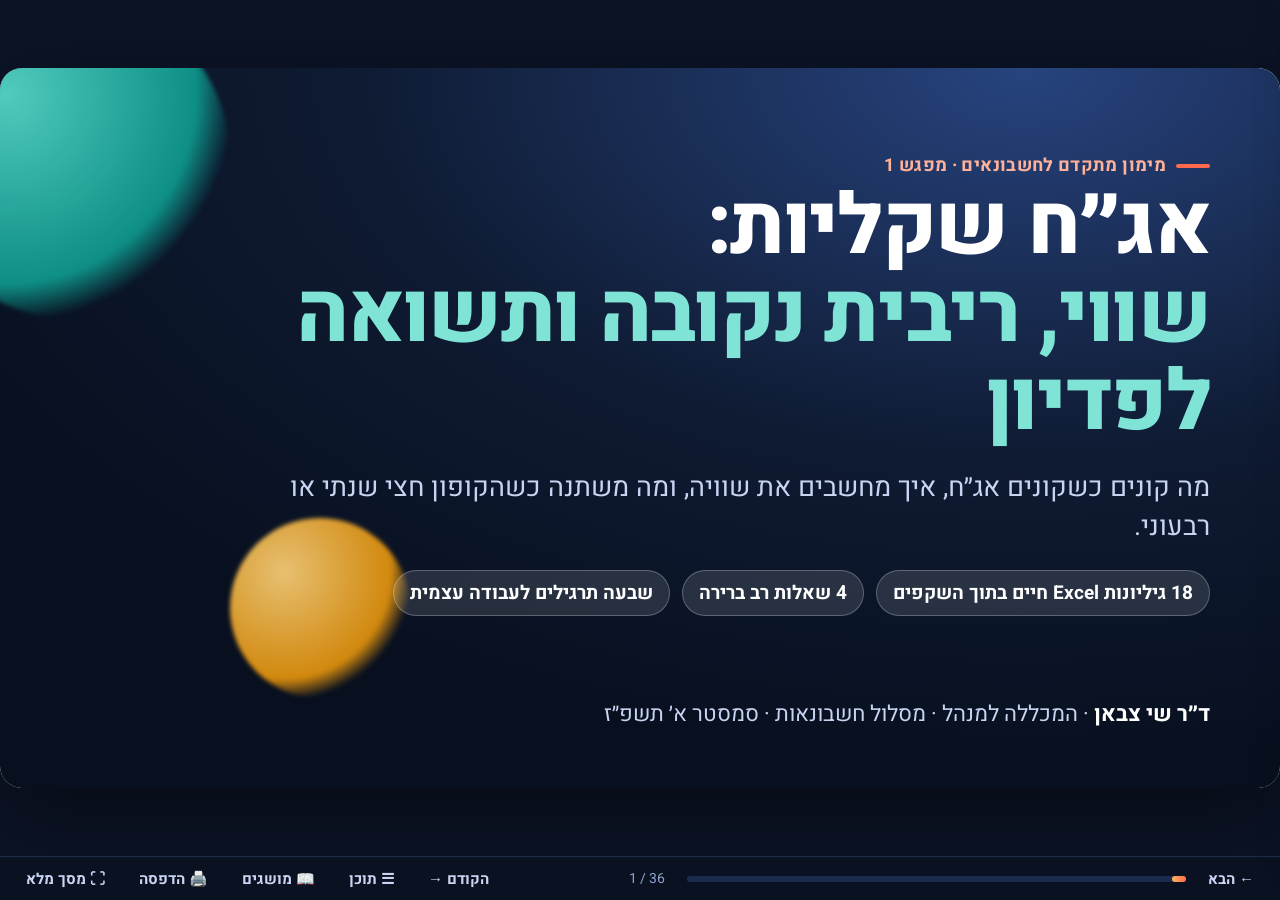
==== lectures/lecture-1/presentation.html @ 1c8d3ea3 "Split lessons where lesson 1 actually stopped: amortizing bonds open lesson 2 Lesson 1 ends with a n" ====
<!doctype html>
<html lang="he" dir="rtl">
<head>
<meta charset="utf-8">
<meta name="viewport" content="width=device-width,initial-scale=1">
<title>מימון מתקדם לחשבונאים | שיעור 1 | אג״ח שקליות</title>
<style>
@font-face{font-family:'Heebo';font-weight:400;font-style:normal;src:url([data-uri]) format('woff2');unicode-range:U+0590-05FF,U+200C-2010,U+20AA,U+25CC,U+FB1D-FB4F}
@font-face{font-family:'Heebo';font-weight:700;font-style:normal;src:url([data-uri]) format('woff2');unicode-range:U+0590-05FF,U+200C-2010,U+20AA,U+25CC,U+FB1D-FB4F}
@font-face{font-family:'Heebo';font-weight:800;font-style:normal;src:url([data-uri]) format('woff2');unicode-range:U+0590-05FF,U+200C-2010,U+20AA,U+25CC,U+FB1D-FB4F}
@font-face{font-family:'Heebo';font-weight:400;font-style:normal;src:url([data-uri]) format('woff2');unicode-range:U+0000-00FF,U+0131,U+0152-0153,U+02BB-02BC,U+02C6,U+02DA,U+02DC,U+2000-206F,U+2074,U+20AC,U+2122,U+2191,U+2193,U+2212,U+2215,U+FEFF,U+FFFD}
@font-face{font-family:'Heebo';font-weight:700;font-style:normal;src:url([data-uri]) format('woff2');unicode-range:U+0000-00FF,U+0131,U+0152-0153,U+02BB-02BC,U+02C6,U+02DA,U+02DC,U+2000-206F,U+2074,U+20AC,U+2122,U+2191,U+2193,U+2212,U+2215,U+FEFF,U+FFFD}
@font-face{font-family:'Heebo';font-weight:800;font-style:normal;src:url([data-uri]) format('woff2');unicode-range:U+0000-00FF,U+0131,U+0152-0153,U+02BB-02BC,U+02C6,U+02DA,U+02DC,U+2000-206F,U+2074,U+20AC,U+2122,U+2191,U+2193,U+2212,U+2215,U+FEFF,U+FFFD}
:root{
  --ink:#16213a; --ink2:#2a3858; --mut:#5d6a86; --paper:#f6f2ea; --card:#ffffff; --line:#e4dccd;
  --coral:#ff6a4d; --coral2:#ff8f5a; --navy:#0f1b33; --navy2:#1b2d55;
  --asset:#0f9d90; --assetbg:#dff5f2; --liab:#6d4df2; --liabbg:#ece8ff; --eq:#e8960c; --eqbg:#fff0d2;
  --inc:#25a65f; --incbg:#dcf5e6; --exp:#e0454f; --expbg:#fde3e5;
  --r:18px;
}
*{box-sizing:border-box;margin:0;padding:0}
html,body{height:100%;overflow:hidden;background:#0c1426;font-family:'Heebo','Segoe UI','Arial Hebrew',Arial,sans-serif;color:var(--ink);-webkit-font-smoothing:antialiased}
button{font-family:inherit;cursor:pointer;border:0;background:none;color:inherit}
.stage{position:absolute;left:50%;top:calc(50% - 22px);width:1280px;height:720px;transform:translate(-50%,-50%) scale(var(--sc,1));transform-origin:center;background:var(--paper);border-radius:22px;overflow:hidden;box-shadow:0 30px 90px rgba(0,0,0,.45)}
.slide{position:absolute;inset:0;padding:46px 64px 58px;visibility:hidden;opacity:0;transform:translateX(-30px);transition:opacity .45s ease,transform .45s ease,visibility 0s .45s}
.slide.on{visibility:visible;opacity:1;transform:none;transition:opacity .45s ease,transform .45s ease}
.slide.dark{background:radial-gradient(1200px 700px at 80% 0%,#27447f 0%,var(--navy) 55%,#08101f 100%);color:#fff}
.kick{font-size:17px;font-weight:700;color:var(--coral);letter-spacing:.02em;margin-bottom:6px;display:flex;gap:10px;align-items:center}
.kick:before{content:"";width:34px;height:4px;border-radius:4px;background:var(--coral)}
h2{font-size:42px;font-weight:800;line-height:1.15;letter-spacing:-.01em}
.sub{font-size:21px;color:var(--mut);margin-top:8px;line-height:1.45;max-width:980px}
.dark .sub{color:#b8c6e8}
.ft{position:absolute;left:0;right:0;bottom:0;height:40px;padding:0 64px;display:flex;justify-content:space-between;align-items:center;font-size:13px;color:#8a93aa;border-top:1px solid var(--line)}
.dark .ft{border-color:#27395f;color:#7f90b8}
.ft b{color:var(--coral)}
.term{border-bottom:2px dotted var(--coral);cursor:help;font-weight:600;color:inherit;transition:background .2s}
.term:hover{background:rgba(255,106,77,.14)}
.dark .term{border-color:#ffb199}
.st{opacity:0;transform:translateY(14px);transition:opacity .5s ease,transform .5s ease;pointer-events:none}
.st.show{opacity:1;transform:none;pointer-events:auto}
.card{background:var(--card);border-radius:var(--r);box-shadow:0 2px 0 var(--line),0 12px 30px rgba(22,33,58,.07);padding:20px 24px}
.pill{display:inline-flex;align-items:center;gap:6px;padding:4px 12px;border-radius:999px;font-size:15px;font-weight:700}
.c-asset{background:var(--assetbg);color:#087469}.c-liab{background:var(--liabbg);color:#4f33c9}.c-eq{background:var(--eqbg);color:#a86703}.c-inc{background:var(--incbg);color:#167a43}.c-exp{background:var(--expbg);color:#b3262f}
.hw{position:absolute;bottom:52px;left:64px;display:flex;gap:8px;align-items:center;background:#fff;border:2px dashed var(--coral);color:#b8391f;border-radius:14px;padding:7px 14px;font-size:15px;font-weight:700;cursor:pointer;z-index:4}
.hw:hover{background:#fff4ef}
.btn{background:var(--ink);color:#fff;border-radius:12px;padding:10px 18px;font-size:17px;font-weight:700;transition:transform .15s,background .2s}
.btn:hover{transform:translateY(-2px);background:var(--ink2)}
.btn.ghost{background:#fff;color:var(--ink);box-shadow:inset 0 0 0 2px var(--line)}
.btn.coral{background:var(--coral)}
.ltr{direction:ltr;unicode-bidi:isolate;display:inline-block}
.num{font-variant-numeric:tabular-nums;direction:ltr;unicode-bidi:isolate;display:inline-block}
.hint{font-size:15px;color:var(--mut)}

/* controls */
#bar{position:fixed;left:0;right:0;bottom:0;height:44px;display:flex;align-items:center;justify-content:center;gap:10px;padding:0 14px;background:#0a1222;border-top:1px solid #1d2c4d;z-index:50}
#bar button{color:#c9d5f2;font-size:15px;padding:6px 12px;border-radius:9px;font-weight:600}
#bar button:hover{background:#18284a;color:#fff}
#prog{flex:1;max-width:520px;height:6px;border-radius:6px;background:#1b2b4d;position:relative;cursor:pointer;direction:rtl}
#prog i{position:absolute;right:0;top:0;bottom:0;border-radius:6px;background:linear-gradient(270deg,var(--coral),#ffb35c);transition:width .4s}
#cnt{color:#8ea0cc;font-size:14px;min-width:60px;text-align:center;direction:ltr}
#menu,#gloss{position:fixed;inset:0;background:rgba(8,14,28,.88);z-index:80;display:none;padding:34px 48px;overflow:auto}
#menu.open,#gloss.open{display:block}
#menu h3,#gloss h3{color:#fff;font-size:28px;margin-bottom:18px}
.mgrid{display:grid;grid-template-columns:repeat(5,1fr);gap:14px}
.mcell{background:#fff;border-radius:14px;padding:12px 14px;text-align:right;font-weight:700;font-size:16px;line-height:1.3;min-height:74px;border:3px solid transparent}
.mcell small{display:block;color:var(--coral);font-size:13px;margin-bottom:3px}
.mcell.cur{border-color:var(--coral)}
.mcell:hover{transform:translateY(-3px)}
.gwrap{display:grid;grid-template-columns:repeat(3,1fr);gap:12px}
.gitem{background:#fff;border-radius:14px;padding:12px 14px;text-align:right;font-weight:700;font-size:17px}
.gitem:hover{background:#fff4ef}
.closex{position:fixed;top:14px;left:20px;color:#fff;font-size:30px;z-index:90;display:none}
#menu.open~.closex,#gloss.open~.closex{display:block}
#drawer{position:fixed;top:0;bottom:44px;right:0;width:min(440px,92vw);background:#fff;z-index:70;box-shadow:-16px 0 50px rgba(0,0,0,.35);transform:translateX(110%);transition:transform .35s cubic-bezier(.2,.8,.2,1);padding:26px 28px;overflow:auto;border-radius:22px 0 0 22px;direction:rtl}
#drawer.open{transform:none}
#drawer h4{font-size:30px;font-weight:800;margin-bottom:4px}
#drawer .tag{font-size:14px;font-weight:700;color:var(--coral);margin-bottom:12px}
#drawer .tabs{display:flex;gap:6px;margin:10px 0 12px}
#drawer .tabs button{padding:6px 14px;border-radius:999px;background:#f0ebe0;font-weight:700;font-size:15px}
#drawer .tabs button.on{background:var(--ink);color:#fff}
#drawer p{font-size:19px;line-height:1.6;margin-bottom:10px}
#drawer .box{border-radius:14px;padding:12px 14px;margin-top:10px;font-size:17px;line-height:1.5}
#drawer .ex{background:#eef7f6}
#drawer .trap{background:#fff1ec}
#drawer .x{position:absolute;top:14px;left:18px;font-size:28px;color:var(--mut)}
#drawer .rel{margin-top:14px;display:flex;flex-wrap:wrap;gap:6px}
#drawer .rel button{background:#f4efe4;border-radius:999px;padding:4px 12px;font-weight:600;font-size:15px}
#toast{position:fixed;bottom:56px;left:50%;transform:translateX(-50%);background:#fff;color:var(--ink);border-radius:12px;padding:8px 16px;font-weight:700;z-index:60;opacity:0;transition:opacity .3s;pointer-events:none}
#toast.show{opacity:1}
#glossprint{display:none}

@media print{
  html,body{overflow:visible;height:auto;background:#fff}
  #bar,#menu,#gloss,.closex,#drawer,#toast,.hw,.btn.noprint,.noprint{display:none!important}
  .stage{position:static;transform:none;zoom:.84;width:1280px;height:720px;box-shadow:none;border-radius:0;margin:0 auto;overflow:hidden;page-break-after:always;break-after:page;background:var(--paper);display:block}
  .stagewrap{display:block}
  .slide{position:relative!important;inset:auto;visibility:visible!important;opacity:1!important;transform:none!important;width:1280px;height:720px;page-break-after:always;break-after:page;overflow:hidden;transition:none!important;-webkit-print-color-adjust:exact;print-color-adjust:exact}
  .stage{height:auto;page-break-after:auto;break-after:auto;zoom:.84}
  .st{opacity:1!important;transform:none!important}
  *{animation:none!important;transition:none!important}
  .slide.dark{-webkit-print-color-adjust:exact;print-color-adjust:exact}
  *{-webkit-print-color-adjust:exact;print-color-adjust:exact}
  #glossprint{display:block;zoom:.84;width:1280px;padding:40px 60px;page-break-before:always;break-before:page;background:#fff}
  #glossprint h2{margin-bottom:16px}
  #glossprint .gp{break-inside:avoid;margin-bottom:12px;padding:10px 14px;border-right:5px solid var(--coral);background:#fbf8f1;font-size:16px;line-height:1.45}
  #glossprint .gp b{font-size:19px}
  .print-only{display:block!important}
  .screen-only{display:none!important}
}
#drawer .en{direction:ltr;text-align:right;font-size:16px;color:#5d6a86;margin-bottom:6px}
.gen{direction:ltr;text-align:right;font-size:14px;color:#5d6a86;font-weight:500}
#drawer .tag,#gloss h3{}
/* ===== finance deck: lesson layouts on top of the shared shell ===== */
.slide{padding:32px 56px 50px}
.slide:not(.on){pointer-events:none}
.kick{font-size:18px;margin-bottom:4px}
h2{font-size:34px;line-height:1.18;margin-bottom:10px}
.qslide h2{font-size:30px}
.ft{font-size:14px;height:36px;padding:0 56px}
.term{font-weight:inherit}
.n{direction:ltr;unicode-bidi:isolate}
.m{direction:ltr;unicode-bidi:isolate;white-space:nowrap;font-weight:600;color:var(--navy2)}
.dark .m{color:#fff}
.mh{unicode-bidi:isolate;direction:rtl}
.m .frac,.eq .frac{vertical-align:middle}
sup,sub{font-size:.68em;line-height:0}
.lead{font-size:23px;line-height:1.45;color:var(--ink2);margin:0 0 12px}
.lg{font-size:23px;line-height:1.5}
p.lg{margin:0 0 8px}
ul.lg,ol.lg{padding-inline-start:36px}ul.lg li,ol.lg li{margin-bottom:8px}
.ct{display:block;font-size:21px;font-weight:800;color:var(--coral);margin-bottom:8px;line-height:1.3}
.row{display:flex;gap:16px}
.col{display:flex;flex-direction:column;gap:12px}
.row.eq2>*{flex:1 1 0;min-width:0}
.row.top{align-items:stretch}
.card{background:var(--card);border-radius:16px;box-shadow:0 2px 0 var(--line),0 10px 26px rgba(22,33,58,.06);padding:15px 20px}
.def p{font-size:22px;line-height:1.42;margin:4px 0 8px}
.dn{display:block;font-size:24px;font-weight:800;color:var(--navy2);line-height:1.25}
.demo{background:#eef7f6;border-radius:10px;padding:8px 12px;font-size:21px;line-height:1.6}
.demo b{color:#087469}
.band{border-radius:12px;padding:10px 16px;font-size:22px;line-height:1.45;margin-top:10px;background:#f1ece0}
.band.dg{background:#fff7e0;border-right:6px solid #f0b429}
.band.note{background:#eef2ff;border-right:6px solid var(--navy2)}
.band.trap{background:#fde8e6;border-right:6px solid #e0454f}
.band.ans{background:var(--incbg);border-right:6px solid var(--inc);font-size:21px;font-weight:700}
/* reveal: the shell's .st also has to work on svg groups */
svg .st{transition:opacity .4s ease}
svg .st:not(.show){opacity:0}
/* display equations */
.eq{display:block;direction:ltr;text-align:right;font-size:24px;line-height:1.5;margin:5px 0;font-weight:500;color:var(--ink);white-space:nowrap}
.eq.big{font-size:30px}
.eq.c{text-align:center;margin-top:14px}
.frac{display:inline-flex;flex-direction:column;align-items:center;line-height:1.2;margin:0 3px;font-size:.92em}
.frac>span{padding:1px 7px;white-space:nowrap}
.frac>span:first-child{border-bottom:2px solid currentColor}
/* question slides */
.qg{display:grid;grid-template-columns:minmax(0,1fr) minmax(0,1.08fr);gap:16px;align-items:start}
.qr{display:flex;flex-direction:column;gap:10px;min-width:0}
.qstem p{font-size:22px;line-height:1.42;margin:0 0 6px}
.qstem p:last-child{margin:0}
.qstem.sm p{font-size:20px;line-height:1.38}
.qstem.wide{margin-bottom:8px;padding:10px 18px}
.tlw{padding:8px 12px}
.tlw .sp{font-size:18px;margin:2px 0 0}
.tl{display:block;width:100%;height:auto;font-family:inherit;direction:ltr;unicode-bidi:isolate}
.solw{min-width:0}
.solw.two .eq{font-size:26px;margin:8px 0}
.solw.two .sp{font-size:21px}
.solw.two .band{font-size:20px;padding:10px 16px}
.solw.two .band.ans{font-size:23px}
.eq.fit{font-size:20.5px}
.sp{font-size:21px;line-height:1.4;margin:0 0 7px}
.solw .band{margin-top:8px;padding:8px 14px;font-size:20px}
.solw .band.ans{font-size:23px}
/* formula box */
.fg{display:grid;grid-template-columns:1fr 1fr;gap:12px}
.fm b{display:block;font-size:23px;color:var(--navy2);font-weight:800;line-height:1.25}
.fm p{font-size:21px;line-height:1.35;margin:6px 0}
.fm .eq{font-size:25px;margin:8px 0}
.fm .demo{font-size:22px;padding:6px 12px;margin-top:6px}
/* tables */
.tbl2{width:100%;border-collapse:collapse;background:#fff;border-radius:14px;overflow:hidden;font-size:19px}
.tbl2 th{background:var(--navy2);color:#fff;padding:9px 12px;text-align:right;font-weight:700}
.tbl2 td{padding:8px 12px;border-bottom:1px solid var(--line);vertical-align:middle;line-height:1.35}
.tbl2.big{font-size:23px}
.tbl2.big td{padding:14px 14px}
.tbl2.dmap{font-size:19.5px}
.tbl2.dmap td{padding:6px 10px;line-height:1.25}
.tbl2.dmap th{padding:6px 10px}
.tbl2 .frac{font-size:1em}
/* steps */
.steps{list-style:none;counter-reset:s;display:grid;gap:9px}
.steps li{counter-increment:s;display:flex;gap:14px;align-items:center;background:#fff;border-radius:14px;padding:13px 18px;font-size:23px;line-height:1.35;box-shadow:0 2px 0 var(--line)}
.steps li:before{content:counter(s);flex:none;width:38px;height:38px;border-radius:50%;background:var(--navy2);color:#fff;display:grid;place-items:center;font-weight:800;font-size:19px}
.steps li>b{color:var(--coral);flex:none;white-space:nowrap;margin-inline-end:-4px}
.steps.two{grid-template-columns:1fr 1fr}
.steps.two li{font-size:21px;padding:12px 14px}
/* route */
.route{display:grid;gap:10px}
.route.r5{grid-template-columns:repeat(5,1fr)}
.route.r4{grid-template-columns:repeat(4,1fr)}
.route.r2{grid-template-columns:repeat(2,1fr)}
.rcard{display:flex;flex-direction:column;align-items:flex-start;background:#fff;border-radius:16px;padding:12px 14px;text-align:right;box-shadow:0 2px 0 var(--line),0 10px 24px rgba(22,33,58,.07);min-height:224px;transition:transform .2s}
.rcard:hover{transform:translateY(-4px)}
.rcard>.n{font-size:38px;font-weight:800;color:var(--coral);line-height:1}
.rcard b{font-size:21px;line-height:1.2;margin:6px 0 5px}
.rcard span{font-size:18px;color:var(--ink2);line-height:1.3}
.rcard em{font-style:normal;margin-top:auto;padding-top:6px;font-size:17px;font-weight:800;color:#087469}
/* openers */
@keyframes ezin{from{opacity:0;transform:translateY(12px)}to{opacity:1;transform:none}}
.pd{display:flex;flex-direction:column;justify-content:center;padding:32px 64px 50px}
.pd-num{position:absolute;left:30px;top:-40px;font-size:560px;font-weight:900;line-height:1;color:var(--pc);opacity:.16;pointer-events:none;direction:ltr}
.pd-num.w{font-size:440px;top:30px;left:10px}
.pd-in{position:relative;max-width:1000px}
.pd-h{font-size:60px;font-weight:800;line-height:1.1;margin:4px 0 10px}
.pd-q{font-size:25px;color:#c8d4f2;margin-bottom:20px;line-height:1.35}
.pd-note{font-size:21px;color:#e4ebfb;margin:-8px 0 18px;line-height:1.4}
.pd-cols{display:flex;gap:18px}
.pd-box{flex:1;background:rgba(255,255,255,.07);border:1px solid rgba(255,255,255,.14);border-radius:18px;padding:16px 22px}
.pd-box>b{display:block;font-size:19px;color:#ffb199;margin-bottom:6px}
.pd-box ul{margin:0;padding-inline-start:22px;font-size:24px;line-height:1.5}
.slide.on .pd-box,.slide.on .pd-h{animation:ezin .6s both}
/* title */
.s1 .orb{position:absolute;border-radius:50%;filter:blur(2px);opacity:.9;animation:float 9s ease-in-out infinite}
@keyframes float{0%,100%{transform:translateY(0) rotate(0)}50%{transform:translateY(-28px) rotate(8deg)}}
.s1 h1{font-size:84px;font-weight:800;line-height:1.05;letter-spacing:-.02em}
.s1 h1 span{display:inline-block;animation:rise .9s cubic-bezier(.2,.8,.2,1) both}
@keyframes rise{from{opacity:0;transform:translateY(40px)}to{opacity:1;transform:none}}
.chipbar{display:flex;gap:12px;flex-wrap:wrap}
.chip{padding:8px 16px;border-radius:999px;font-weight:700;font-size:19px;background:rgba(255,255,255,.12);border:1px solid rgba(255,255,255,.25);color:#fff}
/* multiple choice */
.mcrow{display:grid;gap:12px;align-items:start}
.mcrow.n3{grid-template-columns:repeat(3,minmax(0,1fr))}
.mcrow.n2{grid-template-columns:repeat(2,minmax(0,1fr))}
.mc{background:#fff;border-radius:14px;padding:12px 15px;box-shadow:0 2px 0 var(--line)}
.mc .q{font-size:21px;font-weight:800;line-height:1.35}
.mc .o{display:block;width:100%;text-align:right;margin-top:7px;padding:8px 13px;border-radius:10px;border:2px solid var(--line);background:#fff;font:600 20px/1.3 'Heebo','Segoe UI','Arial Hebrew',Arial,sans-serif;cursor:pointer;color:#16213a}
.mc .o:hover{border-color:var(--coral)}
.mc .o.ok{border-color:#25a65f;background:#e3f6ea}
.mc .o.bad{border-color:#e0454f;background:#fde8ea}
.mc .w{margin-top:8px;font-size:19px;line-height:1.4;display:none;background:#eef2ff;border-radius:10px;padding:7px 12px}
.mc.done .w{display:block}
.mcwide .mc{padding:12px 20px}
.mcwide .mc .q{font-size:23px}
.mcwide .mc .o{font-size:22px;padding:7px 14px;margin-top:6px}
.mcwide .mc .w{font-size:21px}
.alts{list-style:none;display:grid;grid-template-columns:1fr 1fr;gap:4px 18px;font-size:21px;font-weight:500;margin:6px 0;background:#f6f2ea;border-radius:12px;padding:8px 16px}
.alt .sp{font-size:20px}
.alt .eq{font-size:23px;text-align:center}
.alt .ct{margin-bottom:2px}
/* calculators */
.calc{display:grid;grid-template-columns:minmax(0,.86fr) minmax(0,1.14fr);gap:18px;align-items:start}
.cin{background:#fff;border-radius:16px;padding:14px 18px;box-shadow:0 2px 0 var(--line)}
.cint{font-size:20px;line-height:1.38;color:var(--ink2);margin-bottom:10px}
.cfs{display:grid;grid-template-columns:1fr 1fr;gap:8px 12px}
.cf{display:flex;flex-direction:column;gap:3px;font-size:18px;font-weight:700;color:var(--navy2);line-height:1.2}
.cf>span{min-height:21px}
.cf input,.cf select{font:700 23px/1.2 'Heebo','Segoe UI',Arial,sans-serif;padding:7px 10px;border:2px solid var(--line);border-radius:10px;background:#fffdf5;color:var(--ink);width:100%}
.cf select{font-size:19px;background:#fff}
.cf input:focus,.cf select:focus{outline:none;border-color:var(--coral)}
.cf input{text-align:left}
.cout{background:var(--navy2);color:#fff;border-radius:16px;padding:14px 20px;min-height:200px}
.cout .eq{color:#fff;font-size:24px}
.cout .m{color:#fff}
.cout .ln{font-size:21px;line-height:1.4;margin:4px 0;color:#e4ebfb}
.cout .res{display:flex;justify-content:space-between;align-items:baseline;gap:16px;background:rgba(255,255,255,.1);border-radius:12px;padding:8px 14px;margin:8px 0}
.cout .res span{font-size:21px;font-weight:700;color:#ffb199}
.cout .res b{font-size:34px;font-weight:800;direction:ltr;unicode-bidi:isolate}
.cout .res.sec b{font-size:24px}
.cout .err{background:#fde8ea;color:#b3262f;border-radius:10px;padding:10px 14px;font-size:19px;font-weight:700}
.cout .tlw{background:#fff;border-radius:12px;padding:6px 10px;margin:8px 0}
.cgrid{display:flex;flex-wrap:wrap;gap:6px;margin:6px 0}
.cgrid span{background:rgba(255,255,255,.1);border-radius:8px;padding:3px 10px;font-size:18px;direction:ltr;unicode-bidi:isolate}
.cgrid span.hit{background:var(--inc);font-weight:800}
/* bottom bar: pending reveals */
#stepn{color:#ffb35c;font-size:14px;font-weight:700;min-width:96px;text-align:center}
@page{size:1280px 720px;margin:0}
@media print{
  .stage{zoom:1!important;width:1280px;height:auto;border-radius:0}
  .slide{padding:32px 56px 50px}
  .slide.pd{display:flex!important}
  #glossprint{zoom:1!important;width:1280px}
  .st,svg .st{opacity:1!important;transform:none!important}
  .mc .w{display:block}
  .cout{-webkit-print-color-adjust:exact;print-color-adjust:exact}
}
.cap{font-size:17.5px;color:var(--mut);text-align:center;margin:2px 0 0;line-height:1.3}
/* ===== activities ===== */
.act{min-width:0}
.tasktxt{font-size:21px;line-height:1.38;background:#fff;border-radius:14px;padding:10px 16px;box-shadow:0 2px 0 var(--line);margin-bottom:10px;border-right:6px solid var(--coral)}
.fbbar{font-size:19.5px;line-height:1.36;border-radius:12px;padding:9px 14px;background:#f1ece0;min-height:48px;margin-top:10px}
.fbbar.good{background:var(--incbg);border-right:6px solid var(--inc)}
.fbbar.wrong{background:#fde8e6;border-right:6px solid #e0454f}
.actbar{display:flex;gap:8px;align-items:center;margin-top:10px;flex-wrap:wrap}
.abtn{padding:8px 18px;border-radius:10px;font-size:18.5px;font-weight:700;background:var(--navy2);color:#fff}
.abtn.ghost{background:#fff;color:var(--ink);box-shadow:inset 0 0 0 2px var(--line)}
.abtn:disabled{opacity:.35;cursor:default}
.abtn:not(:disabled):hover{background:var(--coral);color:#fff}
.score{font-size:19px;font-weight:800;color:var(--navy2);direction:ltr;margin-inline-start:auto}
.stbl{width:100%;border-collapse:separate;border-spacing:0 5px;font-size:20px}
.stbl td{background:#fff;padding:6px 12px;line-height:1.28}
.stbl td:first-child{border-radius:0 10px 10px 0}
.stbl td:last-child{border-radius:10px 0 0 10px;white-space:nowrap;text-align:left}
.so{padding:5px 12px;border-radius:9px;border:2px solid var(--line);background:#fff;font-size:18px;font-weight:700;margin-right:5px}
.so:hover{border-color:var(--coral)}
.so.ok{border-color:#25a65f;background:#e3f6ea}
.so.bad{border-color:#e0454f;background:#fde8ea}
.solved td{background:#f3fbf6}
.numq{background:#fff;border-radius:14px;padding:12px 16px;box-shadow:0 2px 0 var(--line)}
.numq .q{font-size:21px;font-weight:700;line-height:1.36}
.numrow{display:flex;gap:10px;align-items:center;margin-top:8px}
.numrow input{font:700 22px/1.2 'Heebo',Arial,sans-serif;width:170px;padding:6px 10px;border:2px solid var(--line);border-radius:10px;background:#fffdf5;text-align:left}
.numrow span{font-size:19px;font-weight:700;color:var(--mut)}
.alay{display:grid;grid-template-columns:minmax(0,1fr) 590px;gap:18px;align-items:start}
.alay .pay,.alay svg{display:block;width:100%;height:auto;background:#fff;border-radius:14px;box-shadow:0 2px 0 var(--line);direction:ltr;unicode-bidi:isolate;touch-action:none;font-family:inherit}
.hd{cursor:ns-resize}
.seg{display:flex;gap:6px;margin-bottom:8px;align-items:center;flex-wrap:wrap}
.seg>b{font-size:18px;color:var(--navy2);min-width:64px}
.seg button{padding:6px 12px;border-radius:9px;background:#fff;box-shadow:inset 0 0 0 2px var(--line);font-size:18px;font-weight:700}
.seg button.on{background:var(--navy2);color:#fff;box-shadow:none}
.rng{display:grid;grid-template-columns:150px 1fr 56px;gap:8px;align-items:center;font-size:18px;font-weight:700;color:var(--navy2);margin-bottom:5px}
.rng input{width:100%;accent-color:var(--coral)}
.rng b{direction:ltr;text-align:left;font-size:20px;color:var(--ink)}
.rng.off,.pfield.off{opacity:.35}
.rd{display:grid;grid-template-columns:1fr 1fr;gap:6px;margin-top:8px}
.rd>div{background:var(--navy2);color:#fff;border-radius:10px;padding:5px 10px}
.rd span{display:block;font-size:17px;color:#ffb199;font-weight:700;line-height:1.2}
.rd span.n{display:inline;color:#fff;font-size:inherit}
.rd b{font-size:20px;font-weight:800;line-height:1.25}
.rd .neg{background:#b3262f}
.rd .neg span:first-child{color:#fff}
.ctbl{width:100%;border-collapse:collapse;background:#fff;font-size:19px;border-radius:12px;overflow:hidden;margin-top:8px}
.ctbl th{background:var(--navy2);color:#fff;padding:5px 10px;text-align:right}
.ctbl td{padding:5px 10px;border-bottom:1px solid var(--line)}
.ctbl .tot td{font-weight:800;background:#f1ece0}
.ftbl{border-collapse:collapse;background:#fff;font-size:20px;width:100%;border-radius:12px;overflow:hidden}
.ftbl th{background:var(--navy2);color:#fff;padding:7px;font-weight:700}
.ftbl td{padding:5px;border-bottom:1px solid var(--line);text-align:center}
.ftbl input{width:84px;font:700 20px 'Heebo',Arial,sans-serif;padding:4px 6px;border:2px solid var(--line);border-radius:8px;text-align:center;background:#fffdf5}
.ftbl input.good{border-color:#25a65f;background:#e3f6ea}
.ftbl input.badc{border-color:#e0454f;background:#fde8ea}
code.xl{direction:ltr;unicode-bidi:isolate;display:inline-block;font:700 20px 'Menlo','Courier New',monospace;background:#eef2ff;color:var(--navy2);border-radius:6px;padding:1px 8px}
.src{font-size:17px;line-height:1.35;color:var(--ink2)}
.src li{margin-bottom:5px}
.src .l{direction:ltr;unicode-bidi:isolate}
.route.r7{grid-template-columns:repeat(4,1fr)}
.route.r7 .rcard{min-height:176px}
.lmap{display:grid;grid-template-columns:repeat(4,1fr);gap:8px}
.lmap div{background:#fff;border-radius:11px;padding:7px 11px;font-size:17.5px;line-height:1.24;font-weight:600;box-shadow:0 2px 0 var(--line)}
.lmap b{color:var(--coral);margin-left:5px}
.lmap .hi{background:#fff0d2}
.lmap .cur{background:var(--navy2);color:#fff}
.lmap .cur b{color:#ffb199}
.two4{display:grid;grid-template-columns:1fr 1fr;gap:10px 14px}
.two4 .card{padding:9px 14px}
.chartw{padding:8px 10px}
.pay{max-height:none}
.nodes{display:block;width:100%;height:auto;direction:ltr;unicode-bidi:isolate;font-family:inherit}
.mini .dn{font-size:21px}.mini p{font-size:19px;line-height:1.32;margin:3px 0 5px}.mini .demo{font-size:18px;line-height:1.38;padding:5px 10px}
@media print{.alay svg{touch-action:auto}}
.two4.tight{gap:6px 12px}
.two4.tight .card{padding:5px 10px}
.two4.tight .ct{font-size:18.5px}
.two4.tight+.band{margin-top:6px;padding:6px 14px;font-size:19.5px}
.builder .rd{grid-template-columns:1fr 1fr 1fr}
.builder .rng{margin-bottom:2px}
.builder .fbbar{margin-top:6px}


/* ===== mini Excel widget ===== */
.xl{direction:rtl;font-family:'Segoe UI','Arial',sans-serif;user-select:none;-webkit-user-select:none}
.xl-top{display:flex;align-items:stretch;gap:6px;background:#fff;border:1px solid #c8c8c8;border-radius:8px 8px 0 0;padding:4px 6px}
.xl-name{width:96px;flex:none;border:1px solid #c8c8c8;border-radius:4px;display:flex;align-items:center;justify-content:center;font:600 14px/1 'Segoe UI',Arial,sans-serif;direction:ltr;background:#fafafa}
.xl-fx{flex:none;color:#666;font:italic 600 15px/1 Georgia,serif;display:flex;align-items:center;padding:0 4px;border-inline-start:1px solid #ddd}
.xl-bar{flex:1;border:1px solid #c8c8c8;border-radius:4px;font:15px/1.2 Consolas,'Courier New',monospace;padding:4px 8px;user-select:text;-webkit-user-select:text;text-align:right}
.xl-bar:focus{outline:2px solid #217346}
.xl-tools{display:flex;gap:6px;align-items:center;background:#f3f3f3;border:1px solid #c8c8c8;border-top:0;padding:4px 6px;flex-wrap:wrap}
.xl-tools button{font:600 13px/1 Rubik,Heebo,sans-serif;padding:5px 10px;border-radius:6px;border:1px solid #c8c8c8;background:#fff;cursor:pointer;color:#16213a}
.xl-tools button:hover{background:#e8f3ec;border-color:#217346}
.xl-tools button.on{background:#217346;color:#fff;border-color:#217346}
.xl-tools button.xl-go{background:#217346;color:#fff;border-color:#217346}
.xl-msg{font:13px Rubik,Heebo,sans-serif;color:#217346;margin-inline-start:6px}
.xl-wrap{overflow:auto;border:1px solid #c8c8c8;border-top:0;background:#fff;border-radius:0 0 8px 8px;max-height:100%}
.xl-g{border-collapse:collapse;table-layout:fixed;outline:none;direction:rtl}
.xl-g th{background:#f3f3f3;color:#444;font:600 13px/1 'Segoe UI',Arial,sans-serif;border:1px solid #d4d4d4;height:24px;text-align:center}
.xl-g th.xl-rn{width:34px}.xl-g th.xl-c0{width:34px;background:#e6e6e6}
.xl-g td{border:1px solid #e1e1e1;height:30px;padding:0 6px;font:15px/1 Rubik,Heebo,'Segoe UI',sans-serif;color:#111;white-space:nowrap;overflow:hidden;text-overflow:clip;position:relative;cursor:cell;text-align:right;background:#fff}
.xl-g td.n{text-align:right}
.xl-g td.n span,.xl-g td.f span{direction:ltr;unicode-bidi:isolate}
.xl-g td.f{font-family:Consolas,'Courier New',monospace;font-size:13px;color:#1b2d55;text-align:left}
.xl-g td.e{color:#c00;font-weight:700}
.xl-g td.hd{background:#e8eefb;font-weight:700;color:#1b2d55}
.xl-g td.in{background:#fffbe6}
.xl-g td.tg{background:#fff4c2}
.xl-g td.sel{background:#d9ecdf}
.xl-g td.tg.sel,.xl-g td.in.sel{background:#e6f0c8}
.xl-g td.act{outline:2.5px solid #217346;outline-offset:-2px;z-index:2}
.xl-g td.ok{box-shadow:inset 0 0 0 2px #25a65f}
.xl-g td.bad{box-shadow:inset 0 0 0 2px #e0454f}
.xl-g td.fillp{outline:2px dashed #217346;outline-offset:-3px}
.xl-g td.ed{padding:0;outline:2.5px solid #217346;outline-offset:-2px;overflow:visible;z-index:3}
.xl-in{width:100%;height:100%;border:0;font:15px Consolas,'Courier New',monospace;padding:0 6px;background:#fff;outline:none;user-select:text;-webkit-user-select:text;text-align:right}
.xl-fh{position:absolute;left:0;bottom:0;width:10px;height:10px;background:#217346;border:2px solid #fff;cursor:crosshair;z-index:5;touch-action:none}
.xl-g{touch-action:none}
.xl-fb{margin-top:6px;font:15px/1.5 Rubik,Heebo,sans-serif}
.xl-ok{background:#e3f6ea;color:#167a43;border-radius:8px;padding:6px 12px;font-weight:700}
.xl-no{background:#fde8ea;color:#b3262f;border-radius:8px;padding:6px 12px;font-weight:700}
.xl-notes{padding:4px 12px;color:#2a3858;font-size:14px}

.xl-g td{font-size:17px;height:32px}.xl-g th{font-size:16.5px;height:26px}.xl-tools button{font-size:16.5px;padding:6px 10px}.xl-name{font-size:16.5px}.xl-bar{font-size:17px}.xl-msg{font-size:16.5px}.xl-fx{font-size:16.5px}.xl-in{font-size:17px}.xl-g td.f{font-size:16.5px}
.xl-fb{font-size:18px;line-height:1.35}.xl-notes{font-size:17px}.xl-tip{background:#fff7e0;border-radius:8px;padding:6px 12px;color:#4a4130}.xl-tip b{color:#a86703}.xl-sink{position:absolute;opacity:0;width:1px;height:1px;left:0;top:0}
.xlq .tasktxt{font-size:19.5px;padding:8px 14px;margin-bottom:8px;line-height:1.32}
.xlrow{display:grid;grid-template-columns:minmax(0,1fr) 450px;gap:12px;align-items:start}
.xlrow.solo{grid-template-columns:minmax(0,1fr)}
.xlc{display:block;width:100%;height:auto;background:#fff;border-radius:12px;box-shadow:0 2px 0 var(--line);direction:ltr;unicode-bidi:isolate;font-family:inherit}
.sv .tasktxt{font-size:20px}
.svps{display:grid;grid-template-columns:1fr 1fr;gap:6px 14px;margin-bottom:6px}
.svp{display:flex;gap:8px;align-items:center;background:#fff;border-radius:10px;padding:6px 12px;font-size:19px;font-weight:600;justify-content:space-between}
.svp input{font:700 19px 'Heebo',Arial,sans-serif;width:124px;padding:4px 8px;border:2px solid var(--line);border-radius:8px;background:#fffdf5;text-align:left;flex:none}
.svp input.good{border-color:#25a65f;background:#e3f6ea}.svp input.badc{border-color:#e0454f;background:#fde8ea}
.svsol{margin-top:6px;display:grid;gap:3px}.svs{display:none;font-size:18.5px;line-height:1.32;background:#eef7f6;border-radius:8px;padding:4px 10px}.svs.on{display:block}
.sv .abtn{font-size:17px;padding:7px 12px}.sv .fbbar{font-size:18px;min-height:40px;margin-top:6px;padding:6px 12px}
.toon{position:absolute;left:52px;bottom:44px;display:flex;align-items:flex-end;gap:6px;pointer-events:none;z-index:1}
.toon svg{width:112px;height:112px;flex:none;direction:ltr}
.bub{background:#fff;border:2px solid var(--navy2);border-radius:16px 16px 16px 4px;padding:8px 12px;font-size:18px;font-weight:700;line-height:1.25;max-width:300px;margin-bottom:64px;margin-inline-end:-6px;color:var(--navy2)}
.steptbl td,.steptbl th{text-align:center}.steptbl td:first-child,.steptbl th:first-child{text-align:center}
.mathl{display:grid;gap:2px;font-size:20px}.mathl .eq{font-size:20.5px;margin:0;text-align:left}.mathl .sp{margin:0;font-size:19.5px}
.rl{display:grid;gap:7px}.rl>.st,.rl>div{font-size:19.5px;line-height:1.3}.rl .sp{font-size:19.5px;margin:0}.rl .eq{font-size:21px;margin:0}
.chartw .pay{display:block}
.tnote{font-size:18.5px;line-height:1.32}
.steptbl{margin-top:8px}.steptbl td{padding:6px 8px}.gv{display:block;font-size:21px;font-weight:800;color:var(--navy2)}.gm{display:block;font-size:17px;color:var(--mut);line-height:1.25}.gm .m{color:var(--mut);font-weight:500}
.tbl2 th .m{color:#fff}
.xl-tools{position:relative}
.xl-msg{position:absolute;left:8px;top:-34px;background:#217346;color:#fff!important;border-radius:6px;padding:3px 10px;margin:0;z-index:6;pointer-events:none}
.xl-msg:empty{display:none}
.xlrow>div:last-child .xl-fb{margin-top:8px}
.xlrow.solo{grid-template-columns:minmax(0,1fr) 340px}
.xlside .xl-fb{margin-top:0}.xlside svg+.xl-fb{margin-top:8px}

.xl-g thead th{position:sticky;top:0;z-index:6}
.xl-g thead th.xl-c0{z-index:7}
.xlf{direction:ltr;unicode-bidi:isolate;font-family:Consolas,'Courier New',monospace;font-size:1em;white-space:nowrap}
.xl-g td.frz{position:sticky;z-index:4;box-shadow:inset 0 -2px 0 #c8d4f2}
.xl-g th.frz{position:sticky;z-index:5}
.xl-g td.ed{overflow:visible}
.xl-ed{position:absolute;top:0;right:0;height:100%;min-width:100%;background:#fff;box-shadow:0 0 0 2.5px #217346;z-index:8}
.xl-ed .xl-in{position:absolute;inset:0;width:100%;height:100%;text-align:left;direction:ltr;background:transparent}
.xl-ov{position:absolute;inset:0;pointer-events:none;white-space:pre;overflow:hidden;font:15px Consolas,'Courier New',monospace;padding:0 6px;display:flex;align-items:center;color:#111}
.xl-ed .xl-ov{direction:ltr;justify-content:flex-start}
.xl-in.xl-clr,.xl-bar.xl-clr{color:transparent;caret-color:#111}
.xl-top{position:relative}
.xl-bov{inset:auto;font:15px/1.2 Consolas,'Courier New',monospace;padding:0 9px;justify-content:flex-end}
.xl-g td.ptr{outline:2px dashed currentColor;outline-offset:-3px;animation:xlants 1s linear infinite}
@keyframes xlants{50%{outline-offset:-2px}}
.xl-g th.hs{background:#d3e5d9;color:#14532d}
.xl-tools button.xl-st{background:#1b2d55;color:#fff;border-color:#1b2d55}
.xl-step{background:#eef2ff;border-right:4px solid #1b2d55;color:#16213a;border-radius:8px;padding:6px 12px;line-height:1.5}
.xl-g td.stp{box-shadow:inset 0 0 0 2px #1b2d55;background:#e8eefb}
.qx{display:grid;grid-template-columns:minmax(0,.9fr) minmax(0,1.1fr);gap:14px;align-items:start}
.qx .qr .card.qstem p{margin:0 0 6px}
.qx .xfb .xl-fb{margin-top:8px}
.tasktxt.sm{font-size:17px;padding:6px 12px;margin-bottom:6px;line-height:1.3}
.qx .mc{margin:0}
.qx .qr svg.xlc{width:100%;height:auto;max-height:300px;display:block;background:#fff;border-radius:12px;margin:6px 0}
.qx .xw .xfb .xl-fb{margin-top:6px;max-height:90px;overflow:auto}
.qx .qr .card.qstem{font-size:18px;line-height:1.35;padding:10px 14px}
.qx .qr .band{font-size:17px;padding:8px 12px;margin:8px 0 0}
.qx .qr .mc .q{font-size:17px}.qx .qr .mc .o{font-size:17px;padding:5px 10px}
.qx .qr svg.xlc{max-height:220px}
.xl-g td.bld{box-shadow:inset 0 0 0 2px #ff6a4d;background:#fff1ec}
</style>
</head>
<body>
<div class="stage" id="stage">
<section class="slide dark s1 on" id="s-title" data-title="פתיחה"><div class="orb" style="width:320px;height:320px;background:radial-gradient(circle at 30% 30%,#58e0cf,#0f9d90 60%,transparent 72%);left:-90px;top:-70px"></div><div class="orb" style="width:180px;height:180px;background:radial-gradient(circle at 30% 30%,#ffd37a,#e8960c 60%,transparent 72%);left:230px;bottom:90px;animation-delay:-3s"></div><div style="position:absolute;right:70px;top:84px;width:960px"><div class="kick" style="color:#ffb199"><span>מימון מתקדם לחשבונאים · מפגש <span class="n">1</span></span></div><h1><span>אג״ח שקליות:</span> <span style="color:#7fe3d6">שווי, ריבית נקובה ותשואה לפדיון</span></h1><p class="sub" style="margin-top:20px;font-size:27px;color:#c8d4f2">מה קונים כשקונים אג״ח, איך מחשבים את שוויה, ומה משתנה כשהקופון חצי שנתי או רבעוני.</p><div class="chipbar" style="margin-top:24px"><span class="chip"><span class="n">18</span> גיליונות Excel חיים בתוך השקפים</span><span class="chip"><span class="n">4</span> שאלות רב ברירה</span><span class="chip">שבעה תרגילים לעבודה עצמית</span></div></div><div style="position:absolute;right:70px;bottom:58px;font-size:22px;color:#c8d4f2"><b style="color:#fff">ד״ר שי צבאן</b> · המכללה למנהל · מסלול חשבונאות · סמסטר א׳ תשפ״ז</div></section>
<section class="slide " id="s-course" data-title="מפת הקורס"><div class="kick"><span>לפני שמתחילים</span></div><h2>מפת הקורס</h2><div class="lmap"><div class="cur"><b><span class="n">1</span></b>אג״ח שקליות: שווי, ריבית נקובה ותשואה לפדיון</div><div class=""><b><span class="n">2</span></b>אג״ח לשיעורין, ומחיר לפי תאריכים, לפני ואחרי קופון</div><div class=""><b><span class="n">3</span></b>חילוץ תשואה לפדיון ותשואה לתקופת החזקה</div><div class=""><b><span class="n">4</span></b>מלווה קצר מועד (מק״מ), אג״ח צמיתה ומשמעות משך החיים הממוצע (מח״מ)</div><div class=""><b><span class="n">5</span></b>אג״ח צמודות למדד ולדולר</div><div class=""><b><span class="n">6</span></b>תמחור מניות: מודל הדיבידנדים, תשואת דיבידנד ומכפיל רווח</div><div class=""><b><span class="n">7</span></b>תמחור מניות: הזדמנויות צמיחה, מכפיל ענפי ודיבידנד רבעוני</div><div class=""><b><span class="n">8</span></b>מחיר ההון של החברה: ביטא ומחיר הון ממוצע משוקלל</div><div class=""><b><span class="n">9</span> ו-<span class="n">10</span></b>מינוף פיננסי: מודיליאני ומילר, בלי מסים ועם מסים</div><div class=""><b><span class="n">11</span></b>חכירה לעומת רכישה</div></div><div class="row eq2 top" style="margin-top:14px"><div class="card"><b class="ct">פותרים רק ב-Excel</b><p class="lg">כל שאלה בקורס נפתרת בגיליון. ליד כל שאלה במצגת יש גיליון חי: כותבים נוסחה, לוחצים ״בדיקה״, ומקבלים משוב.</p></div><div class="card"><b class="ct">איך עובדים</b><p class="lg">קודם שאלה עם מספרים, אחר כך הפתרון בגיליון, צעד אחר צעד, ורק בסוף הכלל. לחיצה על מילה מסומנת פותחת את ההגדרה שלה.</p></div></div><div class="band note"><b>הערה:</b> הסדר נקבע לפי קובצי השיעורים. אג״ח בשיעורים <span class="n">1</span> עד <span class="n">5</span>, מניות בשיעורים <span class="n">6</span> ו-<span class="n">7</span>, מחיר ההון ומבנה ההון בשיעורים <span class="n">8</span> עד <span class="n">10</span>, וחכירה בשיעור <span class="n">11</span>.</div></section>
<section class="slide " id="s-route" data-title="מסלול המפגש"><div class="kick"><span>לפני שמתחילים</span></div><h2>מסלול המפגש</h2><p class="lead">שאלה אחת מלווה את השיעור: כמה שווה היום הבטחה לשלם כסף בעתיד. לחצו על חלק כדי לעבור אליו.</p><div class="route r4"><button class="rcard" data-go="p-1"><div class="n">1</div><b>הגדרות מקדימות</b><span>מושגי אג״ח, רציונל, תהליך ושני כלי Excel</span><em>כ-20 דקות</em></button><button class="rcard" data-go="p-2"><div class="n">2</div><b>שווי אג״ח: שאלה 1</b><span>טבלת תזרימים, שתי פונקציות של Excel, פרמיה ונכיון</span><em>כ-45 דקות</em></button><button class="rcard" data-go="p-3"><div class="n">3</div><b>קופון חצי שנתי: שאלה 2</b><span>המרת ריבית בחזקה וטבלה חצי שנתית</span><em>כ-35 דקות</em></button><button class="rcard" data-go="p-4"><div class="n">4</div><b>סיכום ותרגול עצמי</b><span>סיכומים ושבעה תרגילים חדשים, כל אחד עם גיליון, רמזים ופתרון</span><em>עבודה עצמית</em></button></div><div class="band note"><b>הערה:</b> הדקות הן הערכה בלבד. שאלות <span class="n">1</span> ו-<span class="n">2</span> הן השאלות הראשונות של קובץ האקסל של השיעור, באותן כתובות תאים. שאלות <span class="n">3</span> ו-<span class="n">4</span>, על אג״ח לשיעורין, בשיעור <span class="n">2</span>. בכל גיליון: ״צעד אחר צעד״ מראה את הפתרון בשלבים.</div></section>
<section class="slide dark pd" id="p-1" data-title="פתיחת חלק 1: הגדרות מקדימות: מה קונים כשקונים אג״ח" style="--pc:#7fe3d6"><div class="pd-num">1</div><div class="pd-in"><div class="kick" style="color:#ffb199"><span>חלק <span class="n">1</span> מתוך <span class="n">4</span> · כ-<span class="n">20</span> דקות</span></div><div class="pd-h">הגדרות מקדימות: מה קונים כשקונים אג״ח</div><div class="pd-q">שאלת החלק: מה בדיוק מקבל מי שקונה אגרת חוב, ומה קובע את המחיר?</div><div class="pd-cols"><div class="pd-box"><b>מה נעשה בחלק הזה</b><ul><li>אגרת חוב (אג״ח), ערך נקוב, ריבית נקובה וקופון</li><li>מי קובע את המחיר: שיעור התשואה לפדיון</li><li>הרציונל והתהליך המלא של תמחור אג״ח</li><li>שני כלי Excel, ומוסכמת הסימן</li></ul></div></div></div></section>
<section class="slide " id="s-story" data-title="סיפור פתיחה: חברה צריכה כסף"><div class="kick"><span>חלק <span class="n">1</span> · סיפור</span></div><h2>סיפור פתיחה: חברה צריכה כסף היום</h2><div class="card qstem"><p>חברת ״ניר״ צריכה כסף היום. היא מדפיסה תעודה ומוכרת אותה למשקיעים. בתעודה כתוב: ״בסוף כל שנה, במשך <span class="n">6</span> שנים, נשלם למחזיק <span class="n">5</span> ש״ח. בסוף השנה השישית נחזיר לו גם <span class="n">100</span> ש״ח״.</p></div><div class="st card tlw" data-n="10"><svg class="tl" dir="ltr" viewBox="0 0 760 107" role="img"><line x1="6" y1="74" x2="748" y2="74" stroke="#1b2d55" stroke-width="2.6"/><polygon points="756,74 743,68 743,80" fill="#1b2d55"/><line x1="28.0" y1="68" x2="28.0" y2="80" stroke="#1b2d55" stroke-width="2.2"/><text x="28.0" y="97.0" font-size="17" text-anchor="middle" fill="#16213a" font-weight="600">0</text><line x1="143.3" y1="68" x2="143.3" y2="80" stroke="#1b2d55" stroke-width="2.2"/><text x="143.3" y="97.0" font-size="17" text-anchor="middle" fill="#16213a" font-weight="600">1</text><line x1="258.7" y1="68" x2="258.7" y2="80" stroke="#1b2d55" stroke-width="2.2"/><text x="258.7" y="97.0" font-size="17" text-anchor="middle" fill="#16213a" font-weight="600">2</text><line x1="374.0" y1="68" x2="374.0" y2="80" stroke="#1b2d55" stroke-width="2.2"/><text x="374.0" y="97.0" font-size="17" text-anchor="middle" fill="#16213a" font-weight="600">3</text><line x1="489.3" y1="68" x2="489.3" y2="80" stroke="#1b2d55" stroke-width="2.2"/><text x="489.3" y="97.0" font-size="17" text-anchor="middle" fill="#16213a" font-weight="600">4</text><line x1="604.7" y1="68" x2="604.7" y2="80" stroke="#1b2d55" stroke-width="2.2"/><text x="604.7" y="97.0" font-size="17" text-anchor="middle" fill="#16213a" font-weight="600">5</text><line x1="720.0" y1="68" x2="720.0" y2="80" stroke="#1b2d55" stroke-width="2.2"/><text x="720.0" y="97.0" font-size="17" text-anchor="middle" fill="#16213a" font-weight="600">6</text><line x1="143.3" y1="74" x2="143.3" y2="36" stroke="#ff6a4d" stroke-width="3"/><polygon points="143.3,28 137.8,39 148.8,39" fill="#ff6a4d"/><text x="143.3" y="23.0" font-size="16" text-anchor="middle" fill="#b8391f" font-weight="700">5</text><line x1="258.7" y1="74" x2="258.7" y2="36" stroke="#ff6a4d" stroke-width="3"/><polygon points="258.7,28 253.2,39 264.2,39" fill="#ff6a4d"/><text x="258.7" y="23.0" font-size="16" text-anchor="middle" fill="#b8391f" font-weight="700">5</text><line x1="374.0" y1="74" x2="374.0" y2="36" stroke="#ff6a4d" stroke-width="3"/><polygon points="374.0,28 368.5,39 379.5,39" fill="#ff6a4d"/><text x="374.0" y="23.0" font-size="16" text-anchor="middle" fill="#b8391f" font-weight="700">5</text><line x1="489.3" y1="74" x2="489.3" y2="36" stroke="#ff6a4d" stroke-width="3"/><polygon points="489.3,28 483.8,39 494.8,39" fill="#ff6a4d"/><text x="489.3" y="23.0" font-size="16" text-anchor="middle" fill="#b8391f" font-weight="700">5</text><line x1="604.7" y1="74" x2="604.7" y2="36" stroke="#ff6a4d" stroke-width="3"/><polygon points="604.7,28 599.2,39 610.2,39" fill="#ff6a4d"/><text x="604.7" y="23.0" font-size="16" text-anchor="middle" fill="#b8391f" font-weight="700">5</text><line x1="720.0" y1="74" x2="720.0" y2="36" stroke="#ff6a4d" stroke-width="3"/><polygon points="720.0,28 714.5,39 725.5,39" fill="#ff6a4d"/><text x="720.0" y="23.0" font-size="16" text-anchor="middle" fill="#b8391f" font-weight="700">5 + 100</text></svg></div><p class="st sp" data-n="20"><b>מה שהחברה מבטיחה:</b> שבעה תשלומים, בסכומים ובמועדים שכתובים בתעודה.</p><p class="st sp" data-n="30"><b>מה שהחברה לא כתבה:</b> כמה המשקיעים ישלמו לה היום. את זה יקבע השוק, וזה מה שנחשב בגיליון.</p><div class="st toon" data-n="40"><svg viewBox="0 0 120 120" dir="ltr" role="img" aria-hidden="true"><rect x="14" y="16" width="92" height="76" rx="8" fill="#fff8e6" stroke="#a86703" stroke-width="3"/><rect x="22" y="24" width="76" height="60" rx="5" fill="none" stroke="#e8c27a" stroke-width="2" stroke-dasharray="4 3"/><text x="60" y="46" text-anchor="middle" font-size="16" font-weight="800" fill="#1b2d55">100 ₪</text><circle cx="46" cy="62" r="4" fill="#111"/><circle cx="74" cy="62" r="4" fill="#111"/><path d="M48 72q12 9 24 0" fill="none" stroke="#111" stroke-width="3" stroke-linecap="round"/><path d="M60 92v18M50 110h20" stroke="#a86703" stroke-width="4" stroke-linecap="round"/></svg><div class="bub">תעודה אחת, שבעה תשלומים, ומחיר אחד שעוד לא ידוע.</div></div></section>
<section class="slide " id="s-defs1" data-title="אג״ח, מנפיק וערך נקוב"><div class="kick"><span>חלק <span class="n">1</span> · הגדרה והדגמה</span></div><h2>לתעודה הזאת יש שם</h2><div class="row eq2 top"><div class="st card def " data-n="10"><b class="dn"><span class="term" data-t="bond">אגרת חוב (אג״ח, Bond)</span></b><p>תעודה שבה החברה מתחייבת לשלם סכומים קבועים מראש, במועדים קבועים מראש. אג״ח הוא קיצור של אגרת חוב.</p><div class="demo"><b>דוגמה:</b> התעודה של ״ניר״: <span class="n">5</span> ש״ח בכל שנה, ו-<span class="n">100</span> ש״ח בסוף השנה השישית.</div></div><div class="st card def " data-n="20"><b class="dn"><span class="term" data-t="issuer">מנפיק (Issuer)</span></b><p>מי שמוכר את האג״ח ומתחייב לשלם לפיה. המנפיק הוא הלווה, והמשקיעים הם המלווים.</p><div class="demo"><b>דוגמה:</b> חברת ״ניר״ היא המנפיקה. מי שקונה את התעודה מלווה לה כסף.</div></div><div class="st card def " data-n="30"><b class="dn"><span class="term" data-t="face">ערך נקוב (ע״נ, F)</span></b><p>הקרן: הסכום שהמנפיק מחזיר בסוף. ממנו מחשבים את הריבית. ע״נ הוא קיצור של ערך נקוב.</p><div class="demo"><b>דוגמה:</b> ה-<span class="n">100</span> ש״ח שמוחזרים בסוף השנה השישית. כשלא נאמר אחרת, ערך נקוב הוא <span class="n">100</span> ש״ח.</div></div></div><div class="st band dg" data-n="40"><b>דגש:</b> הערך הנקוב איננו המחיר. הוא רק הסכום שיוחזר בסוף. אג״ח של חברה, כמו של ״ניר״, נקראת <span class="term" data-t="corp">אג״ח קונצרנית</span>. אג״ח של המדינה נקראת אג״ח ממשלתית.</div></section>
<section class="slide " id="s-defs2" data-title="ריבית נקובה, קופון ומועד פדיון"><div class="kick"><span>חלק <span class="n">1</span> · הגדרה והדגמה</span></div><h2>מאיפה מגיעים ה-<span class="n">5</span> ש״ח?</h2><div class="row eq2 top"><div class="st card def " data-n="10"><b class="dn"><span class="term" data-t="crate">ריבית נקובה (<span class="m" dir="ltr">R<sub>c</sub></span>, Coupon rate)</span></b><p>האחוז שכתוב באג״ח. כופלים אותו בערך הנקוב ומקבלים את תשלום הריבית. הוא קבוע לכל חיי האג״ח.</p><div class="demo"><b>דוגמה:</b> בתא: <code class="xl" dir="ltr"><span class="xlf" dir="ltr">=<span class="n">100</span>*<span class="n">5%</span></span></code> נותן <span class="n">5</span> ש״ח בשנה.</div></div><div class="st card def " data-n="20"><b class="dn"><span class="term" data-t="coupon">קופון (C, Coupon)</span></b><p>תשלום הריבית שהמחזיק מקבל בכל מועד תשלום.</p><div class="demo"><b>דוגמה:</b> הקופון של ״ניר״ הוא <span class="n">5</span> ש״ח, בסוף כל שנה.</div></div><div class="st card def " data-n="30"><b class="dn"><span class="term" data-t="maturity">מועד פדיון (Maturity)</span></b><p>היום שבו המנפיק מחזיר את הקרן, והאג״ח מסתיימת.</p><div class="demo"><b>דוגמה:</b> אצל ״ניר״: סוף השנה השישית, אז משולמים <span class="n">5</span> ועוד <span class="n">100</span>.</div></div></div><div class="st band note" data-n="40"><b>הערה:</b> בקובצי האקסל של הקורס הריבית הנקובה מסומנת Rc_year, כלומר ריבית נקובה שנתית.</div></section>
<section class="slide " id="s-who" data-title="מי קובע מה"><div class="kick"><span>חלק <span class="n">1</span> · מי קובע</span></div><h2>החברה קובעת את התנאים. השוק קובע את המחיר.</h2><div class="row eq2 top"><div class="st card" data-n="10"><b class="ct">מה קובעת החברה</b><ul class="lg"><li>הערך הנקוב: <span class="n">100</span> ש״ח</li><li>הריבית הנקובה: <span class="n">5%</span>, ולכן קופון <span class="n">5</span> ש״ח</li><li>המועדים: סוף כל שנה, <span class="n">6</span> שנים</li></ul></div><div class="st card" data-n="20"><b class="ct">מה קובעים המשקיעים</b><p class="lg">כמה לשלם היום תמורת שבעת התשלומים. הם משווים לאג״ח דומות בשוק, באותו סיכון. אם באג״ח דומות מרוויחים <span class="n">7%</span> לשנה, הם ידרשו <span class="n">7%</span> גם כאן.</p></div></div><div class="st card def " data-n="30"><b class="dn"><span class="term" data-t="ytm">שיעור תשואה לפדיון (r, YTM)</span></b><p>הריבית שהשוק דורש היום על אג״ח כזאת. YTM הוא קיצור של Yield To Maturity. בה מהוונים את התזרימים. היא שנתית אפקטיבית, אלא אם נאמר אחרת.</p><div class="demo"><b>דוגמה:</b> באג״ח דומות מרוויחים <span class="n">7%</span> לשנה, ולכן התשואה לפדיון של ״ניר״ היא <span class="n">7%</span>.</div></div><div class="st band trap" data-n="40"><b>המלכודת:</b> שני אחוזים שונים: הריבית הנקובה (<span class="n">5%</span>) קובעת כמה משלמים. התשואה לפדיון (<span class="n">7%</span>) קובעת כמה זה שווה היום.</div></section>
<section class="slide " id="s-proc" data-title="תהליך התמחור"><div class="kick"><span>חלק <span class="n">1</span> · רציונל ותהליך</span></div><h2>הרציונל והתהליך: איך מתמחרים אג״ח</h2><div class="row eq2 top"><div class="st card" data-n="10"><b class="ct">הרציונל</b><p class="lg">המשקיע קונה זרם של תשלומים עתידיים: קופונים ופירעון קרן. הוא ישלם עליהם היום רק סכום שמניב לו את התשואה שהשוק דורש על אג״ח דומות. לכן המחיר הוא <span class="term" data-t="disc">ההיוון</span> של כל התזרימים העתידיים בשיעור התשואה לפדיון.</p></div><div class="st card" data-n="20"><b class="ct">הלוגיקה</b><ul class="lg"><li>את הסכומים והמועדים קובעים תנאי האג״ח: ערך נקוב, ריבית נקובה ולוח פירעון.</li><li>את שיעור ההיוון קובע השוק: התשואה לפדיון.</li><li>תשואה גבוהה יותר: אותם תזרימים שווים פחות, והמחיר יורד.</li></ul></div></div><div class="st card" data-n="30"><b class="ct">התהליך המלא, בכל שאלה בשיעור</b><ol class="lg"><li><b>קוראים את התנאים:</b> ערך נקוב, ריבית נקובה, תדירות, מועדי פירעון, תשואה לפדיון.</li><li><b>מתאימים לתקופת התשלום:</b> ריבית נקובה לתקופה ותשואה לתקופה.</li><li><b>בונים טבלת תזרימים:</b> תקופה, קופון, פירעון קרן וסך הכל.</li><li><b>מהוונים בפונקציה <span class="term" data-t="npvf">NPV</span></b> את עמודת סך הכל, בתשואה לתקופה.</li><li><b>בודקים:</b> פרמיה, פארי או נכיון, לפי ריבית נקובה לתקופה מול תשואה לתקופה.</li></ol></div></section>
<section class="slide " id="s-tools" data-title="כלי Excel"><div class="kick"><span>חלק <span class="n">1</span> · הגדרות מקדימות</span></div><h2>שני כלי Excel לשווי אג״ח</h2><div class="row eq2 top"><div class="col"><div class="st card def " data-n="10"><b class="dn"><span class="term" data-t="npvf">הפונקציה NPV</span></b><p>מהוונת טווח של <span class="term" data-t="cf">תזרימים</span> ומחברת אותם, כלומר מחשבת את <span class="term" data-t="pv">הערך הנוכחי</span> שלהם. התוצאה היא שווי לתקופה אחת לפני התזרים הראשון בטווח. זה הכלי המרכזי בקורס: הוא עובד לכל אג״ח, גם כשהתזרימים משתנים.</p><div class="demo"><b>דוגמה:</b> <code class="xl" dir="ltr"><span class="xlf" dir="ltr">=NPV(<span class="n">10%</span>,110)</span></code> נותן <span class="n">100</span>: תזרים אחד בעוד תקופה, והשווי להיום.</div></div><div class="st card" data-n="20"><b class="ct">התחביר</b><p class="lg"><code class="xl" dir="ltr">=NPV(rate, value1, [value2], ...)</code></p><p class="lg"><b>rate:</b> התשואה לתקופה. <b>value:</b> התזרימים העתידיים בלבד, בדרך כלל טווח של תאים. תא ריק בטווח מדולג.</p></div></div><div class="col"><div class="st card def " data-n="30"><b class="dn"><span class="term" data-t="pvf">הפונקציה PV</span></b><p>ערך נוכחי של סדרת תשלומים קבועים, ועוד סכום אחד בסוף. הסדר: <code class="xl" dir="ltr"><span class="xlf" dir="ltr">=PV</span>(rate, nper, pmt, fv)</code>. rate: תשואה לתקופה. nper: מספר התשלומים בסדרה. pmt: הקופון. fv: הערך הנקוב.</p><div class="demo"><b>דוגמה:</b> <code class="xl" dir="ltr"><span class="xlf" dir="ltr">=PV(<span class="n">7%</span>,6,5,100)</span></code> נותן <span class="n">−90.47</span>.</div></div><div class="st card def " data-n="40"><b class="dn"><span class="term" data-t="sign">מוסכמת הסימן (Sign convention)</span></b><p>באקסל כסף שמתקבל חיובי, וכסף שמשלמים שלילי. מי שמקבל קופונים משלם היום מחיר, ולכן PV מחזיר מספר שלילי.</p><div class="demo"><b>דוגמה:</b> <code class="xl" dir="ltr">=-PV(<span class="n">7%</span>,6,5,100)</code> נותן <span class="n">90.47</span>.</div></div></div></div><div class="st band dg" data-n="50"><b>דגש:</b> קופון קבוע ופירעון אחד: אפשר בשתי הדרכים, טבלה ו-NPV או PV בתא אחד, והתוצאה זהה. בוחרים לפי מספר התשלומים ונוחות הפותר. בשיעור נבנה טבלה ונבדוק ב-PV.</div></section>
<section class="slide qslide" id="m-2" data-title="בדיקה 1: מה קבוע"><div class="kick"><span>חלק <span class="n">1</span> · שאלה ואקסל</span></div><h2>בדיקה <span class="n">1</span>: מה קבוע, ומה משתנה?</h2><div class="act xlq qx" id="m-2-x" data-cfg="{&quot;rows&quot;: 7, &quot;cols&quot;: 3, &quot;widths&quot;: [130, 90, 100], &quot;data&quot;: {&quot;A1&quot;: &quot;ערך נקוב (fv)&quot;, &quot;A2&quot;: &quot;ריבית נקובה&quot;, &quot;A3&quot;: &quot;מספר תשלומים (nper)&quot;, &quot;A5&quot;: &quot;תשואה בשוק (rate)&quot;, &quot;B5&quot;: &quot;קופון (pmt)&quot;, &quot;C5&quot;: &quot;מחיר&quot;}, &quot;targets&quot;: [&quot;B1&quot;, &quot;B2&quot;, &quot;B3&quot;, &quot;A6&quot;, &quot;A7&quot;, &quot;B6&quot;, &quot;B7&quot;, &quot;C6&quot;, &quot;C7&quot;], &quot;solution&quot;: {&quot;B1&quot;: &quot;100&quot;, &quot;B2&quot;: &quot;5%&quot;, &quot;B3&quot;: &quot;6&quot;, &quot;A6&quot;: &quot;5%&quot;, &quot;A7&quot;: &quot;8%&quot;, &quot;B6&quot;: &quot;=$B$1*$B$2&quot;, &quot;B7&quot;: &quot;=$B$1*$B$2&quot;, &quot;C6&quot;: &quot;=-PV(A6,$B$3,B6,$B$1)&quot;, &quot;C7&quot;: &quot;=-PV(A7,$B$3,B7,$B$1)&quot;}, &quot;headRows&quot;: [5], &quot;inputs&quot;: [], &quot;fmt&quot;: {&quot;B2&quot;: &quot;pct0&quot;, &quot;A6&quot;: &quot;pct0&quot;, &quot;A7&quot;: &quot;pct0&quot;, &quot;C6&quot;: &quot;num2&quot;, &quot;C7&quot;: &quot;num2&quot;}, &quot;solFmt&quot;: {&quot;B2&quot;: &quot;pct0&quot;, &quot;A6&quot;: &quot;pct0&quot;, &quot;A7&quot;: &quot;pct0&quot;, &quot;C6&quot;: &quot;num2&quot;, &quot;C7&quot;: &quot;num2&quot;}, &quot;hints&quot;: [&quot;הקופון תלוי רק בתנאים: &lt;span class=\&quot;xlf\&quot; dir=\&quot;ltr\&quot;&gt;&lt;span class=\&quot;xlf\&quot; dir=\&quot;ltr\&quot;&gt;$B$&lt;span class=\&quot;n\&quot;&gt;1&lt;/span&gt;*$B$&lt;span class=\&quot;n\&quot;&gt;2&lt;/span&gt;&lt;/span&gt;&lt;/span&gt;.&quot;, &quot;המחיר: =-&lt;span class=\&quot;xlf\&quot; dir=\&quot;ltr\&quot;&gt;&lt;span class=\&quot;xlf\&quot; dir=\&quot;ltr\&quot;&gt;PV(A6,$B$&lt;span class=\&quot;n\&quot;&gt;3&lt;/span&gt;,B6,$B$&lt;span class=\&quot;n\&quot;&gt;1&lt;/span&gt;)&lt;/span&gt;&lt;/span&gt;.&quot;], &quot;remind&quot;: &quot;=-PV(rate, nper, pmt, fv)&quot;, &quot;partial&quot;: [&quot;B1&quot;, &quot;B2&quot;, &quot;B3&quot;, &quot;A6&quot;, &quot;A7&quot;, &quot;B6&quot;, &quot;C6&quot;], &quot;values&quot;: false, &quot;done&quot;: &quot;&quot;, &quot;maxh&quot;: 2000, &quot;vin&quot;: [&quot;B1&quot;, &quot;B2&quot;, &quot;B3&quot;, &quot;A6&quot;, &quot;A7&quot;]}"><div class="qr"><div class="mc" data-a="1" id="m2"><div class="q">מה נקבע בתנאי האג״ח ביום ההנפקה, ואינו משתנה אחר כך?</div><button class="o" data-i="0">א. הסכום שהמנפיק יקבל בכל יום מסחר</button><button class="o" data-i="1">ב. הריבית הנקובה והערך הנקוב</button><button class="o" data-i="2">ג. מחיר האג״ח בבורסה</button><button class="o" data-i="3">ד. שיעור התשואה לפדיון</button><div class="w"><b>הסבר:</b> בגיליון: הקופון יוצא <span class="n">5</span> בשתי השורות, והמחיר משתנה עם התשואה בשוק. הריבית הנקובה והערך הנקוב כתובים בתנאים.</div></div></div><div class="xw"><div class="tasktxt sm">חברה הנפיקה אג״ח שערכה הנקוב <span class="n">100</span> ש״ח, והריבית הנקובה היא <span class="n">5%</span> לשנה, המשולמת בתום כל שנה, ל-<span class="n">6</span> שנים. ביום ההנפקה התשואה לפדיון בשוק <span class="n">5%</span>, וכעבור זמן קצר היא עולה ל-<span class="n">8%</span>. הזינו את הנתונים, וחשבו בכל מצב את הקופון (עמודה B) ואת המחיר (עמודה C).</div><div class="sheet"></div><div class="xfb"></div></div></div></section>
<section class="slide dark pd" id="p-2" data-title="פתיחת חלק 2: שווי אג״ח: שאלה 1" style="--pc:#7fe3d6"><div class="pd-num">2</div><div class="pd-in"><div class="kick" style="color:#ffb199"><span>חלק <span class="n">2</span> מתוך <span class="n">4</span> · כ-<span class="n">40</span> דקות</span></div><div class="pd-h">שווי אג״ח: שאלה 1</div><div class="pd-q">שאלת החלק: כמה ישלמו המשקיעים לחברה ביום ההנפקה?</div><div class="pd-cols"><div class="pd-box"><b>מה נעשה בחלק הזה</b><ul><li>שאלה <span class="n">1</span> מקובץ השיעור: טבלת תזרימים ו-NPV, צעד אחר צעד</li><li>אותה שאלה ב-PV, לבדיקה</li><li>פרמיה, נכיון ופארי: שלוש תשואות בשוק</li><li>מחיר מול תשואה: תרשים מהגיליון</li></ul></div></div></div></section>
<section class="slide qslide" id="q-1" data-title="שאלה 1 מקובץ השיעור: מהי תמורת ההנפקה?"><div class="kick"><span>חלק <span class="n">2</span> · שאלה ואקסל</span></div><h2>שאלה <span class="n">1</span> מקובץ השיעור: מהי תמורת ההנפקה?</h2><div class="act xlq qx" id="q-1-x" data-cfg="{&quot;rows&quot;: 23, &quot;cols&quot;: 4, &quot;widths&quot;: [150, 70, 80, 90], &quot;data&quot;: {}, &quot;targets&quot;: [&quot;D9&quot;, &quot;D10&quot;, &quot;D11&quot;, &quot;D12&quot;, &quot;A15&quot;, &quot;A16&quot;, &quot;A17&quot;, &quot;A18&quot;, &quot;A19&quot;, &quot;A20&quot;, &quot;A21&quot;, &quot;B16&quot;, &quot;B17&quot;, &quot;B18&quot;, &quot;B19&quot;, &quot;B20&quot;, &quot;B21&quot;, &quot;C21&quot;, &quot;D16&quot;, &quot;D17&quot;, &quot;D18&quot;, &quot;D19&quot;, &quot;D20&quot;, &quot;D21&quot;, &quot;D23&quot;], &quot;solution&quot;: {&quot;D9&quot;: &quot;100&quot;, &quot;D10&quot;: &quot;5%&quot;, &quot;D11&quot;: &quot;6&quot;, &quot;D12&quot;: &quot;7%&quot;, &quot;A15&quot;: &quot;0&quot;, &quot;A16&quot;: &quot;1&quot;, &quot;A17&quot;: &quot;2&quot;, &quot;A18&quot;: &quot;3&quot;, &quot;A19&quot;: &quot;4&quot;, &quot;A20&quot;: &quot;5&quot;, &quot;A21&quot;: &quot;6&quot;, &quot;B16&quot;: &quot;=$D$9*$D$10&quot;, &quot;B17&quot;: &quot;=$D$9*$D$10&quot;, &quot;B18&quot;: &quot;=$D$9*$D$10&quot;, &quot;B19&quot;: &quot;=$D$9*$D$10&quot;, &quot;B20&quot;: &quot;=$D$9*$D$10&quot;, &quot;B21&quot;: &quot;=$D$9*$D$10&quot;, &quot;C21&quot;: &quot;=D9&quot;, &quot;D16&quot;: &quot;=B16+C16&quot;, &quot;D17&quot;: &quot;=B17+C17&quot;, &quot;D18&quot;: &quot;=B18+C18&quot;, &quot;D19&quot;: &quot;=B19+C19&quot;, &quot;D20&quot;: &quot;=B20+C20&quot;, &quot;D21&quot;: &quot;=B21+C21&quot;, &quot;D23&quot;: &quot;=NPV(D12,D16:D21)&quot;}, &quot;headRows&quot;: [14], &quot;inputs&quot;: [], &quot;fmt&quot;: {&quot;D10&quot;: &quot;pct0&quot;, &quot;D12&quot;: &quot;pct0&quot;, &quot;D23&quot;: &quot;num2&quot;}, &quot;solFmt&quot;: {&quot;D10&quot;: &quot;pct0&quot;, &quot;D12&quot;: &quot;pct0&quot;, &quot;D23&quot;: &quot;num2&quot;}, &quot;hints&quot;: [&quot;קופון = ערך נקוב × ריבית נקובה. קבעו את D9 ואת D10 עם $, וגררו מ-B16 עד B21.&quot;, &quot;הערך הנקוב נפרע רק בסוף השנה השישית: C21 מפנה ל-D9. בשנים &lt;span class=\&quot;n\&quot;&gt;1&lt;/span&gt; עד &lt;span class=\&quot;n\&quot;&gt;5&lt;/span&gt; התא נשאר ריק.&quot;, &quot;סך הכל = קופון + ערך נקוב. ב-D23: NPV עם התשואה לפדיון, על D16:D21.&quot;], &quot;remind&quot;: &quot;&lt;span class=\&quot;xlf\&quot; dir=\&quot;ltr\&quot;&gt;&lt;span class=\&quot;xlf\&quot; dir=\&quot;ltr\&quot;&gt;=NPV(D12,D16:D21)&lt;/span&gt;&lt;/span&gt;&quot;, &quot;partial&quot;: [&quot;D9&quot;, &quot;D10&quot;, &quot;D11&quot;, &quot;D12&quot;, &quot;A15&quot;, &quot;A16&quot;, &quot;A17&quot;, &quot;A18&quot;, &quot;A19&quot;, &quot;A20&quot;, &quot;A21&quot;, &quot;B16&quot;, &quot;D16&quot;], &quot;values&quot;: false, &quot;done&quot;: &quot;&lt;span class=\&quot;n\&quot;&gt;90.47&lt;/span&gt; ש״ח. NPV עשה את כל ההיוון בבת אחת.&quot;, &quot;traps&quot;: {&quot;B17&quot;: [[&quot;=D10*D11&quot;, &quot;בלי קיבוע ההפניות זזות בגרירה. כתבו &lt;span class=\&quot;xlf\&quot; dir=\&quot;ltr\&quot;&gt;&lt;span class=\&quot;xlf\&quot; dir=\&quot;ltr\&quot;&gt;$D$&lt;span class=\&quot;n\&quot;&gt;9&lt;/span&gt;*$D$&lt;span class=\&quot;n\&quot;&gt;10&lt;/span&gt;&lt;/span&gt;&lt;/span&gt;.&quot;]], &quot;B18&quot;: [[&quot;=D11*D12&quot;, &quot;בלי קיבוע ההפניות זזות בגרירה. כתבו &lt;span class=\&quot;xlf\&quot; dir=\&quot;ltr\&quot;&gt;&lt;span class=\&quot;xlf\&quot; dir=\&quot;ltr\&quot;&gt;$D$&lt;span class=\&quot;n\&quot;&gt;9&lt;/span&gt;*$D$&lt;span class=\&quot;n\&quot;&gt;10&lt;/span&gt;&lt;/span&gt;&lt;/span&gt;.&quot;]], &quot;B19&quot;: [[&quot;=D12*D13&quot;, &quot;בלי קיבוע ההפניות זזות בגרירה. כתבו &lt;span class=\&quot;xlf\&quot; dir=\&quot;ltr\&quot;&gt;&lt;span class=\&quot;xlf\&quot; dir=\&quot;ltr\&quot;&gt;$D$&lt;span class=\&quot;n\&quot;&gt;9&lt;/span&gt;*$D$&lt;span class=\&quot;n\&quot;&gt;10&lt;/span&gt;&lt;/span&gt;&lt;/span&gt;.&quot;]], &quot;B20&quot;: [[&quot;=D13*D14&quot;, &quot;בלי קיבוע ההפניות זזות בגרירה. כתבו &lt;span class=\&quot;xlf\&quot; dir=\&quot;ltr\&quot;&gt;&lt;span class=\&quot;xlf\&quot; dir=\&quot;ltr\&quot;&gt;$D$&lt;span class=\&quot;n\&quot;&gt;9&lt;/span&gt;*$D$&lt;span class=\&quot;n\&quot;&gt;10&lt;/span&gt;&lt;/span&gt;&lt;/span&gt;.&quot;]], &quot;B21&quot;: [[&quot;=D14*D15&quot;, &quot;בלי קיבוע ההפניות זזות בגרירה. כתבו &lt;span class=\&quot;xlf\&quot; dir=\&quot;ltr\&quot;&gt;&lt;span class=\&quot;xlf\&quot; dir=\&quot;ltr\&quot;&gt;$D$&lt;span class=\&quot;n\&quot;&gt;9&lt;/span&gt;*$D$&lt;span class=\&quot;n\&quot;&gt;10&lt;/span&gt;&lt;/span&gt;&lt;/span&gt;.&quot;]], &quot;D23&quot;: [[&quot;=NPV(D10,D16:D21)&quot;, &quot;היוונתם בריבית הנקובה &lt;span class=\&quot;xlf\&quot; dir=\&quot;ltr\&quot;&gt;&lt;span class=\&quot;xlf\&quot; dir=\&quot;ltr\&quot;&gt;(D10)&lt;/span&gt;&lt;/span&gt;. מהוונים בשיעור התשואה לפדיון, D12.&quot;], [&quot;=SUM(D16:D21)&quot;, &quot;חיברתם את התזרימים בלי היוון. השתמשו ב-NPV עם D12.&quot;], [&quot;=NPV(D12,B16:B21)&quot;, &quot;היוונתם רק את הקופונים. הטווח צריך להיות עמודת סך הכל, D16:D21.&quot;], [&quot;=NPV(D12,D16:D20)&quot;, &quot;הטווח קצר בשורה: חסר התזרים של השנה השישית, D21.&quot;]]}, &quot;r0&quot;: 9, &quot;maxh&quot;: 300, &quot;vin&quot;: [&quot;D9&quot;, &quot;D10&quot;, &quot;D11&quot;, &quot;D12&quot;, &quot;A15&quot;, &quot;A16&quot;, &quot;A17&quot;, &quot;A18&quot;, &quot;A19&quot;, &quot;A20&quot;, &quot;A21&quot;], &quot;bdata&quot;: {&quot;A12&quot;: &quot;שיעור תשואה לפדיון (rate)&quot;, &quot;C12&quot;: &quot;rate_year&quot;, &quot;A11&quot;: &quot;מספר תשלומים (nper)&quot;, &quot;C11&quot;: &quot;nper&quot;, &quot;A9&quot;: &quot;ערך נקוב (fv)&quot;, &quot;A10&quot;: &quot;ריבית נקובה&quot;, &quot;C10&quot;: &quot;Rc_year&quot;, &quot;A14&quot;: &quot;תקופה&quot;, &quot;B14&quot;: &quot;קופון&quot;, &quot;C14&quot;: &quot;ערך נקוב&quot;, &quot;D14&quot;: &quot;סך הכל&quot;, &quot;A23&quot;: &quot;התמורה בהנפקה&quot;}, &quot;build&quot;: [{&quot;cells&quot;: [&quot;A12&quot;, &quot;C12&quot;], &quot;note&quot;: &quot;&lt;b&gt;שיעור תשואה לפדיון (rate):&lt;/b&gt; השיעור שבו מהוונים. השוק דורש &lt;span class=\&quot;n\&quot;&gt;7%&lt;/span&gt; על אג״ח דומות, ולכן זה שיעור ההיוון. מתחילים ממנו, כי הוא הארגומנט הראשון של NPV ושל PV.&quot;}, {&quot;cells&quot;: [&quot;A11&quot;, &quot;C11&quot;], &quot;note&quot;: &quot;&lt;b&gt;מספר תשלומים (nper):&lt;/b&gt; כמה תשלומים יש בסדרה. קופון אחד בסוף כל שנה, במשך &lt;span class=\&quot;n\&quot;&gt;6&lt;/span&gt; שנים: &lt;span class=\&quot;n\&quot;&gt;6&lt;/span&gt; תשלומים.&quot;}, {&quot;cells&quot;: [&quot;A9&quot;], &quot;note&quot;: &quot;&lt;b&gt;ערך נקוב (fv):&lt;/b&gt; הקרן, &lt;span class=\&quot;n\&quot;&gt;100&lt;/span&gt; ש״ח, שמוחזרת בתשלום האחרון.&quot;}, {&quot;cells&quot;: [&quot;A10&quot;, &quot;C10&quot;], &quot;note&quot;: &quot;&lt;b&gt;ריבית נקובה:&lt;/b&gt; קובעת את גובה הקופון. היא לא שיעור ההיוון.&quot;}, {&quot;cells&quot;: [&quot;A14&quot;, &quot;B14&quot;, &quot;C14&quot;, &quot;D14&quot;], &quot;note&quot;: &quot;&lt;b&gt;טבלת התזרימים:&lt;/b&gt; שורה לכל מועד. בכל שורה: קופון, פירעון ערך נקוב, ובעמודה D סך הכל, וזה מה שמהוונים.&quot;}, {&quot;cells&quot;: [&quot;A23&quot;], &quot;note&quot;: &quot;&lt;b&gt;התא של התשובה:&lt;/b&gt; כאן נחשב את התמורה, ב-NPV על עמודת סך הכל.&quot;}], &quot;steps&quot;: [{&quot;cells&quot;: {&quot;D9&quot;: &quot;100&quot;, &quot;D10&quot;: &quot;5%&quot;, &quot;D11&quot;: &quot;6&quot;, &quot;D12&quot;: &quot;7%&quot;, &quot;A15&quot;: &quot;0&quot;, &quot;A16&quot;: &quot;1&quot;, &quot;A17&quot;: &quot;2&quot;, &quot;A18&quot;: &quot;3&quot;, &quot;A19&quot;: &quot;4&quot;, &quot;A20&quot;: &quot;5&quot;, &quot;A21&quot;: &quot;6&quot;}, &quot;note&quot;: &quot;מזינים את נתוני השאלה בתאים, כפי שהם כתובים בשאלה. אחוזים כותבים עם סימן האחוז.&quot;, &quot;sel&quot;: &quot;D9&quot;}, {&quot;cells&quot;: {&quot;B16&quot;: &quot;=$D$9*$D$10&quot;}, &quot;note&quot;: &quot;הקופון של שנה &lt;span class=\&quot;n\&quot;&gt;1&lt;/span&gt;: ערך נקוב כפול ריבית נקובה, &lt;span class=\&quot;xlf\&quot; dir=\&quot;ltr\&quot;&gt;&lt;span class=\&quot;xlf\&quot; dir=\&quot;ltr\&quot;&gt;=$D$&lt;span class=\&quot;n\&quot;&gt;9&lt;/span&gt;*$D$&lt;span class=\&quot;n\&quot;&gt;10&lt;/span&gt;&lt;/span&gt;&lt;/span&gt;. הקיבוע מאפשר לגרור.&quot;}, {&quot;cells&quot;: {&quot;B17&quot;: &quot;=$D$9*$D$10&quot;, &quot;B18&quot;: &quot;=$D$9*$D$10&quot;, &quot;B19&quot;: &quot;=$D$9*$D$10&quot;, &quot;B20&quot;: &quot;=$D$9*$D$10&quot;, &quot;B21&quot;: &quot;=$D$9*$D$10&quot;}, &quot;note&quot;: &quot;גוררים את ידית המילוי עד B21: אותו קופון, &lt;span class=\&quot;n\&quot;&gt;5&lt;/span&gt; ש״ח, בכל שנה.&quot;, &quot;sel&quot;: &quot;B16&quot;, &quot;sel2&quot;: &quot;B21&quot;}, {&quot;cells&quot;: {&quot;C21&quot;: &quot;=D9&quot;}, &quot;note&quot;: &quot;הערך הנקוב נפרע פעם אחת, בסוף השנה השישית: &lt;span class=\&quot;xlf\&quot; dir=\&quot;ltr\&quot;&gt;&lt;span class=\&quot;xlf\&quot; dir=\&quot;ltr\&quot;&gt;=D9&lt;/span&gt;&lt;/span&gt;.&quot;}, {&quot;cells&quot;: {&quot;D16&quot;: &quot;=B16+C16&quot;, &quot;D17&quot;: &quot;=B17+C17&quot;, &quot;D18&quot;: &quot;=B18+C18&quot;, &quot;D19&quot;: &quot;=B19+C19&quot;, &quot;D20&quot;: &quot;=B20+C20&quot;, &quot;D21&quot;: &quot;=B21+C21&quot;}, &quot;note&quot;: &quot;סך הכל בכל שנה: קופון ועוד ערך נקוב, &lt;span class=\&quot;xlf\&quot; dir=\&quot;ltr\&quot;&gt;&lt;span class=\&quot;xlf\&quot; dir=\&quot;ltr\&quot;&gt;=B16+C16&lt;/span&gt;&lt;/span&gt;, וגוררים עד D21. בשנה &lt;span class=\&quot;n\&quot;&gt;6&lt;/span&gt; יוצא &lt;span class=\&quot;n\&quot;&gt;105&lt;/span&gt;.&quot;, &quot;sel&quot;: &quot;D16&quot;, &quot;sel2&quot;: &quot;D21&quot;}, {&quot;cells&quot;: {&quot;D23&quot;: &quot;=NPV(D12,D16:D21)&quot;}, &quot;note&quot;: &quot;התמורה: &lt;span class=\&quot;xlf\&quot; dir=\&quot;ltr\&quot;&gt;&lt;span class=\&quot;xlf\&quot; dir=\&quot;ltr\&quot;&gt;=NPV(D12,D16:D21)&lt;/span&gt;&lt;/span&gt;. הפונקציה מהוונת כל שורה ב-&lt;span class=\&quot;n\&quot;&gt;7%&lt;/span&gt; ומחברת. יוצא &lt;span class=\&quot;n\&quot;&gt;90.47&lt;/span&gt;.&quot;}]}"><div class="qr"><div class="card qstem"><p>חברה הנפיקה אגרת חוב (אג״ח) שערכה הנקוב <span class="n">100</span> ש״ח. האג״ח נושאת ריבית שנתית נקובה בשיעור <span class="n">5%</span>, המשולמת בתום כל שנה. הערך הנקוב ייפרע בתשלום אחד בחלוף <span class="n">6</span> שנים.</p><p>שיעור התשואה לפדיון באג״ח דומות (בסיכון ובמאפיינים) הוא <span class="n">7%</span> לשנה. <b>נדרש:</b> מהי תמורת ההנפקה?</p></div><div class="st band note" data-n="10"><b>הערה:</b> למה <span class="term" data-t="npvf">NPV</span> על D16:D21 ולא על D15:D21? NPV מניח שהתזרים הראשון בטווח הוא בעוד תקופה, ולכן מתחילים בשנה <span class="n">1</span>. כאן D15 ריק ממילא, ותא ריק מדולג.</div><div class="st band dg" data-n="20"><b>דגש:</b> התמורה, <span class="n">90.47</span>, נמוכה מהערך הנקוב: הריבית הנקובה, <span class="n">5%</span>, נמוכה מהתשואה, <span class="n">7%</span>. זה נכיון.</div></div><div class="xw"><div class="tasktxt sm">באותן כתובות כמו בקובץ השיעור. B: קופון. C21: הערך הנקוב. D: סך הכל. D23: התמורה.</div><div class="sheet"></div><div class="xfb"></div></div></div></section>
<section class="slide qslide" id="x-q1pv" data-title="בדרך השנייה: שאלה 1 בתא אחד, בפונקציה PV"><div class="kick"><span>חלק <span class="n">2</span> · בדרך השנייה</span></div><h2>בדרך השנייה: שאלה <span class="n">1</span> בתא אחד, בפונקציה PV</h2><div class="act xlq qx" id="x-q1pv-x" data-cfg="{&quot;rows&quot;: 15, &quot;cols&quot;: 4, &quot;widths&quot;: [170, 60, 100, 110], &quot;data&quot;: {&quot;A9&quot;: &quot;ערך נקוב (fv)&quot;, &quot;A10&quot;: &quot;ריבית נקובה&quot;, &quot;C10&quot;: &quot;Rc_year&quot;, &quot;A11&quot;: &quot;מספר תשלומים (nper)&quot;, &quot;C11&quot;: &quot;nper&quot;, &quot;A12&quot;: &quot;שיעור תשואה לפדיון (rate)&quot;, &quot;C12&quot;: &quot;rate_year&quot;, &quot;A14&quot;: &quot;קופון שנתי (pmt)&quot;, &quot;A15&quot;: &quot;שווי בפונקציה PV&quot;}, &quot;targets&quot;: [&quot;D9&quot;, &quot;D10&quot;, &quot;D11&quot;, &quot;D12&quot;, &quot;D14&quot;, &quot;D15&quot;], &quot;solution&quot;: {&quot;D9&quot;: &quot;100&quot;, &quot;D10&quot;: &quot;5%&quot;, &quot;D11&quot;: &quot;6&quot;, &quot;D12&quot;: &quot;7%&quot;, &quot;D14&quot;: &quot;=D9*D10&quot;, &quot;D15&quot;: &quot;=-PV(D12,D11,D14,D9)&quot;}, &quot;headRows&quot;: [], &quot;inputs&quot;: [], &quot;fmt&quot;: {&quot;D10&quot;: &quot;pct0&quot;, &quot;D12&quot;: &quot;pct0&quot;, &quot;D15&quot;: &quot;num2&quot;}, &quot;solFmt&quot;: {&quot;D10&quot;: &quot;pct0&quot;, &quot;D12&quot;: &quot;pct0&quot;, &quot;D15&quot;: &quot;num2&quot;}, &quot;hints&quot;: [&quot;הקופון: ערך נקוב כפול ריבית נקובה.&quot;, &quot;PV(rate, nper, pmt, fv): התשואה לפדיון, מספר התשלומים בסדרה (הקופונים), הקופון, הערך הנקוב.&quot;, &quot;התוצאה של PV שלילי. הוסיפו מינוס לפני הפונקציה.&quot;], &quot;remind&quot;: &quot;=-&lt;span class=\&quot;xlf\&quot; dir=\&quot;ltr\&quot;&gt;&lt;span class=\&quot;xlf\&quot; dir=\&quot;ltr\&quot;&gt;PV(D12,D11,D14,D9)&lt;/span&gt;&lt;/span&gt;&quot;, &quot;partial&quot;: [&quot;D9&quot;, &quot;D10&quot;, &quot;D11&quot;, &quot;D12&quot;, &quot;D14&quot;], &quot;values&quot;: false, &quot;done&quot;: &quot;אותה תשובה, &lt;span class=\&quot;n\&quot;&gt;90.47&lt;/span&gt;, בלי טבלה.&quot;, &quot;traps&quot;: {&quot;D15&quot;: [[&quot;=-PV(D10,D11,D14,D9)&quot;, &quot;היוונתם בריבית הנקובה. הארגומנט rate הוא התשואה לפדיון, D12.&quot;], [&quot;=-PV(D12,D11,D14)&quot;, &quot;חסר הערך הנקוב שמוחזר בסוף. הוסיפו את D9 כארגומנט fv.&quot;], [&quot;=-PV(D12,D11,D10,D9)&quot;, &quot;בארגומנט pmt כתבתם את הריבית הנקובה (אחוז). pmt הוא הקופון בשקלים, D14.&quot;]]}, &quot;r0&quot;: 9, &quot;maxh&quot;: 2000, &quot;vin&quot;: [&quot;D9&quot;, &quot;D10&quot;, &quot;D11&quot;, &quot;D12&quot;], &quot;need&quot;: {&quot;D15&quot;: &quot;PV\\(&quot;}, &quot;needMsg&quot;: &quot;כאן מתרגלים את הפונקציה PV. כתבו את התמורה בעזרתה.&quot;, &quot;steps&quot;: [{&quot;cells&quot;: {&quot;D9&quot;: &quot;100&quot;, &quot;D10&quot;: &quot;5%&quot;, &quot;D11&quot;: &quot;6&quot;, &quot;D12&quot;: &quot;7%&quot;}, &quot;note&quot;: &quot;מזינים את נתוני השאלה בתאים, כפי שהם כתובים בשאלה. אחוזים כותבים עם סימן האחוז.&quot;, &quot;sel&quot;: &quot;D9&quot;}, {&quot;cells&quot;: {&quot;D14&quot;: &quot;=D9*D10&quot;}, &quot;note&quot;: &quot;הקופון השנתי: &lt;span class=\&quot;xlf\&quot; dir=\&quot;ltr\&quot;&gt;&lt;span class=\&quot;xlf\&quot; dir=\&quot;ltr\&quot;&gt;=D9*D10&lt;/span&gt;&lt;/span&gt;, כלומר &lt;span class=\&quot;n\&quot;&gt;5&lt;/span&gt;.&quot;}, {&quot;cells&quot;: {&quot;D15&quot;: &quot;=-PV(D12,D11,D14,D9)&quot;}, &quot;note&quot;: &quot;=-&lt;span class=\&quot;xlf\&quot; dir=\&quot;ltr\&quot;&gt;&lt;span class=\&quot;xlf\&quot; dir=\&quot;ltr\&quot;&gt;PV(D12,D11,D14,D9)&lt;/span&gt;&lt;/span&gt;: תשואה, תקופות, קופון וערך נקוב. המינוס הופך את המחיר לחיובי.&quot;}]}"><div class="qr"><div class="card qstem"><p>חברה הנפיקה אגרת חוב (אג״ח) שערכה הנקוב <span class="n">100</span> ש״ח. האג״ח נושאת ריבית שנתית נקובה בשיעור <span class="n">5%</span>, המשולמת בתום כל שנה. הערך הנקוב ייפרע בתשלום אחד בחלוף <span class="n">6</span> שנים.</p><p>שיעור התשואה לפדיון באג״ח דומות (בסיכון ובמאפיינים) הוא <span class="n">7%</span> לשנה. <b>נדרש:</b> מהי תמורת ההנפקה?</p></div><div class="st band dg" data-n="10"><b>דגש:</b> בקופון קבוע ופירעון אחד שתי הדרכים נותנות אותה תוצאה: טבלה ו-<span class="term" data-t="npvf">NPV</span>, או <span class="term" data-t="pvf">PV</span> בתא אחד. בוחרים לפי מספר התשלומים ונוחות הפותר.</div></div><div class="xw"><div class="tasktxt sm">הזינו את הנתונים. D14: הקופון השנתי. D15: התמורה בפונקציה PV, כמספר חיובי.</div><div class="sheet"></div><div class="xfb"></div></div></div></section>
<section class="slide qslide" id="x-prem" data-title="שאלה: אותה אג״ח, שלוש תשואות בשוק"><div class="kick"><span>חלק <span class="n">2</span> · שאלה</span></div><h2>שאלה: אותה אג״ח, שלוש תשואות בשוק</h2><div class="act xlq qx" id="x-prem-x" data-cfg="{&quot;rows&quot;: 8, &quot;cols&quot;: 3, &quot;widths&quot;: [150, 110, 190], &quot;data&quot;: {&quot;A1&quot;: &quot;ערך נקוב (fv)&quot;, &quot;A2&quot;: &quot;ריבית נקובה&quot;, &quot;A3&quot;: &quot;מספר תשלומים (nper)&quot;, &quot;A5&quot;: &quot;תשואה לפדיון (rate)&quot;, &quot;B5&quot;: &quot;מחיר&quot;, &quot;C5&quot;: &quot;מחיר פחות ערך נקוב&quot;}, &quot;targets&quot;: [&quot;B1&quot;, &quot;B2&quot;, &quot;B3&quot;, &quot;A6&quot;, &quot;A7&quot;, &quot;A8&quot;, &quot;B6&quot;, &quot;B7&quot;, &quot;B8&quot;, &quot;C6&quot;, &quot;C7&quot;, &quot;C8&quot;], &quot;solution&quot;: {&quot;B1&quot;: &quot;100&quot;, &quot;B2&quot;: &quot;5%&quot;, &quot;B3&quot;: &quot;6&quot;, &quot;A6&quot;: &quot;3%&quot;, &quot;A7&quot;: &quot;5%&quot;, &quot;A8&quot;: &quot;7%&quot;, &quot;B6&quot;: &quot;=-PV(A6,$B$3,$B$1*$B$2,$B$1)&quot;, &quot;B7&quot;: &quot;=-PV(A7,$B$3,$B$1*$B$2,$B$1)&quot;, &quot;B8&quot;: &quot;=-PV(A8,$B$3,$B$1*$B$2,$B$1)&quot;, &quot;C6&quot;: &quot;=B6-$B$1&quot;, &quot;C7&quot;: &quot;=B7-$B$1&quot;, &quot;C8&quot;: &quot;=B8-$B$1&quot;}, &quot;headRows&quot;: [5], &quot;inputs&quot;: [], &quot;fmt&quot;: {&quot;B2&quot;: &quot;pct0&quot;, &quot;A6&quot;: &quot;pct0&quot;, &quot;A7&quot;: &quot;pct0&quot;, &quot;A8&quot;: &quot;pct0&quot;, &quot;B6&quot;: &quot;num2&quot;, &quot;B7&quot;: &quot;num2&quot;, &quot;B8&quot;: &quot;num2&quot;, &quot;C6&quot;: &quot;num2&quot;, &quot;C7&quot;: &quot;num2&quot;, &quot;C8&quot;: &quot;num2&quot;}, &quot;solFmt&quot;: {&quot;B2&quot;: &quot;pct0&quot;, &quot;A6&quot;: &quot;pct0&quot;, &quot;A7&quot;: &quot;pct0&quot;, &quot;A8&quot;: &quot;pct0&quot;, &quot;B6&quot;: &quot;num2&quot;, &quot;B7&quot;: &quot;num2&quot;, &quot;B8&quot;: &quot;num2&quot;, &quot;C6&quot;: &quot;num2&quot;, &quot;C7&quot;: &quot;num2&quot;, &quot;C8&quot;: &quot;num2&quot;}, &quot;hints&quot;: [&quot;בכל שורה: PV עם התשואה שבעמודה A, ועם הנתונים הקבועים בתאים B1 עד B3.&quot;, &quot;קבעו את B1, B2 ו-B3 עם $, והשאירו את A6 יחסי, כדי שהגרירה תעבור לתשואה הבאה.&quot;], &quot;remind&quot;: &quot;=-&lt;span class=\&quot;xlf\&quot; dir=\&quot;ltr\&quot;&gt;&lt;span class=\&quot;xlf\&quot; dir=\&quot;ltr\&quot;&gt;PV(A6,$B$&lt;span class=\&quot;n\&quot;&gt;3&lt;/span&gt;,$B$&lt;span class=\&quot;n\&quot;&gt;1&lt;/span&gt;*$B$&lt;span class=\&quot;n\&quot;&gt;2&lt;/span&gt;,$B$&lt;span class=\&quot;n\&quot;&gt;1&lt;/span&gt;)&lt;/span&gt;&lt;/span&gt;&quot;, &quot;partial&quot;: [&quot;B1&quot;, &quot;B2&quot;, &quot;B3&quot;, &quot;A6&quot;, &quot;A7&quot;, &quot;A8&quot;, &quot;B6&quot;, &quot;C6&quot;], &quot;values&quot;: false, &quot;done&quot;: &quot;&lt;span class=\&quot;n\&quot;&gt;3%&lt;/span&gt;: מעל &lt;span class=\&quot;n\&quot;&gt;100&lt;/span&gt;. &lt;span class=\&quot;n\&quot;&gt;5%&lt;/span&gt;: בדיוק &lt;span class=\&quot;n\&quot;&gt;100&lt;/span&gt;. &lt;span class=\&quot;n\&quot;&gt;7%&lt;/span&gt;: מתחת ל-&lt;span class=\&quot;n\&quot;&gt;100&lt;/span&gt;.&quot;, &quot;traps&quot;: {&quot;B7&quot;: [[&quot;=-PV($A$6,$B$3,$B$1*$B$2,$B$1)&quot;, &quot;קבעתם גם את A6. בשורה הזאת התשואה היא A7.&quot;]], &quot;B8&quot;: [[&quot;=-PV($A$6,$B$3,$B$1*$B$2,$B$1)&quot;, &quot;קבעתם גם את A6. בשורה הזאת התשואה היא A8.&quot;]]}, &quot;maxh&quot;: 2000, &quot;vin&quot;: [&quot;B1&quot;, &quot;B2&quot;, &quot;B3&quot;, &quot;A6&quot;, &quot;A7&quot;, &quot;A8&quot;], &quot;steps&quot;: [{&quot;cells&quot;: {&quot;B1&quot;: &quot;100&quot;, &quot;B2&quot;: &quot;5%&quot;, &quot;B3&quot;: &quot;6&quot;, &quot;A6&quot;: &quot;3%&quot;, &quot;A7&quot;: &quot;5%&quot;, &quot;A8&quot;: &quot;7%&quot;}, &quot;note&quot;: &quot;מזינים את נתוני השאלה בתאים, כפי שהם כתובים בשאלה. אחוזים כותבים עם סימן האחוז.&quot;, &quot;sel&quot;: &quot;B1&quot;}, {&quot;cells&quot;: {&quot;B6&quot;: &quot;=-PV(A6,$B$3,$B$1*$B$2,$B$1)&quot;}, &quot;note&quot;: &quot;המחיר בתשואה של A6: =-&lt;span class=\&quot;xlf\&quot; dir=\&quot;ltr\&quot;&gt;&lt;span class=\&quot;xlf\&quot; dir=\&quot;ltr\&quot;&gt;PV(A6,$B$&lt;span class=\&quot;n\&quot;&gt;3&lt;/span&gt;,$B$&lt;span class=\&quot;n\&quot;&gt;1&lt;/span&gt;*$B$&lt;span class=\&quot;n\&quot;&gt;2&lt;/span&gt;,$B$&lt;span class=\&quot;n\&quot;&gt;1&lt;/span&gt;)&lt;/span&gt;&lt;/span&gt;. רק A6 נשאר יחסי.&quot;}, {&quot;cells&quot;: {&quot;B7&quot;: &quot;=-PV(A7,$B$3,$B$1*$B$2,$B$1)&quot;, &quot;B8&quot;: &quot;=-PV(A8,$B$3,$B$1*$B$2,$B$1)&quot;}, &quot;note&quot;: &quot;גוררים עד B8: התשואה עוברת ל-A7 ול-A8.&quot;, &quot;sel&quot;: &quot;B6&quot;, &quot;sel2&quot;: &quot;B8&quot;}, {&quot;cells&quot;: {&quot;C6&quot;: &quot;=B6-$B$1&quot;, &quot;C7&quot;: &quot;=B7-$B$1&quot;, &quot;C8&quot;: &quot;=B8-$B$1&quot;}, &quot;note&quot;: &quot;ההפרש מהערך הנקוב: &lt;span class=\&quot;xlf\&quot; dir=\&quot;ltr\&quot;&gt;&lt;span class=\&quot;xlf\&quot; dir=\&quot;ltr\&quot;&gt;=B6-$B$&lt;span class=\&quot;n\&quot;&gt;1&lt;/span&gt;&lt;/span&gt;&lt;/span&gt;, וגוררים. חיובי, אפס, שלילי.&quot;, &quot;sel&quot;: &quot;C6&quot;, &quot;sel2&quot;: &quot;C8&quot;}]}"><div class="qr"><div class="card qstem"><p>חברה הנפיקה אג״ח שערכה הנקוב <span class="n">100</span> ש״ח, והריבית הנקובה היא <span class="n">5%</span> לשנה, המשולמת בתום כל שנה. הערך הנקוב ייפרע בתשלום אחד בחלוף <span class="n">6</span> שנים.</p><p><b>נדרש:</b> מהי תמורת ההנפקה אם התשואה לפדיון על אג״ח דומות היא <span class="n">3%</span>, <span class="n">5%</span> או <span class="n">7%</span>? מה הכלל?</p></div><div class="st band dg" data-n="10"><b>דגש:</b> הכלל, מתוך שלוש השורות: משווים ריבית נקובה לתקופה מול תשואה לתקופה. גבוהה: <span class="term" data-t="prem">פרמיה</span>, מחיר מעל <span class="n">100</span>. שווה: <span class="term" data-t="par">פארי</span>. נמוכה: <span class="term" data-t="discount">נכיון</span>, מחיר מתחת ל-<span class="n">100</span>.</div><div class="st band note" data-n="20"><b>הערה:</b> הרציונל: כשהשוק דורש <span class="n">7%</span> והאג״ח נותנת <span class="n">5%</span>, אף אחד לא ישלם <span class="n">100</span>. המחיר יורד עד שהקונה מרוויח <span class="n">7%</span>.</div></div><div class="xw"><div class="tasktxt sm">הזינו את הנתונים. B: המחיר לפי כל תשואה. C: ההפרש מהערך הנקוב.</div><div class="sheet"></div><div class="xfb"></div></div></div></section>
<section class="slide qslide" id="x-curve" data-title="שאלה: מחיר האג״ח מול התשואה לפדיון"><div class="kick"><span>חלק <span class="n">2</span> · שאלה</span></div><h2>שאלה: מחיר האג״ח מול התשואה לפדיון</h2><div class="act xlq qx" id="x-curve-x" data-cfg="{&quot;rows&quot;: 16, &quot;cols&quot;: 2, &quot;widths&quot;: [140, 100], &quot;data&quot;: {&quot;A1&quot;: &quot;ערך נקוב (fv)&quot;, &quot;A2&quot;: &quot;ריבית נקובה&quot;, &quot;A3&quot;: &quot;מספר תשלומים (nper)&quot;, &quot;A4&quot;: &quot;תשואה לפדיון (rate)&quot;, &quot;B4&quot;: &quot;מחיר&quot;}, &quot;targets&quot;: [&quot;B1&quot;, &quot;B2&quot;, &quot;B3&quot;, &quot;A5&quot;, &quot;A6&quot;, &quot;A7&quot;, &quot;A8&quot;, &quot;A9&quot;, &quot;A10&quot;, &quot;A11&quot;, &quot;A12&quot;, &quot;A13&quot;, &quot;A14&quot;, &quot;A15&quot;, &quot;A16&quot;, &quot;B5&quot;, &quot;B6&quot;, &quot;B7&quot;, &quot;B8&quot;, &quot;B9&quot;, &quot;B10&quot;, &quot;B11&quot;, &quot;B12&quot;, &quot;B13&quot;, &quot;B14&quot;, &quot;B15&quot;, &quot;B16&quot;], &quot;solution&quot;: {&quot;B1&quot;: &quot;100&quot;, &quot;B2&quot;: &quot;5%&quot;, &quot;B3&quot;: &quot;6&quot;, &quot;A5&quot;: &quot;1%&quot;, &quot;A6&quot;: &quot;2%&quot;, &quot;A7&quot;: &quot;3%&quot;, &quot;A8&quot;: &quot;4%&quot;, &quot;A9&quot;: &quot;5%&quot;, &quot;A10&quot;: &quot;6%&quot;, &quot;A11&quot;: &quot;7%&quot;, &quot;A12&quot;: &quot;8%&quot;, &quot;A13&quot;: &quot;9%&quot;, &quot;A14&quot;: &quot;10%&quot;, &quot;A15&quot;: &quot;11%&quot;, &quot;A16&quot;: &quot;12%&quot;, &quot;B5&quot;: &quot;=-PV(A5,$B$3,$B$1*$B$2,$B$1)&quot;, &quot;B6&quot;: &quot;=-PV(A6,$B$3,$B$1*$B$2,$B$1)&quot;, &quot;B7&quot;: &quot;=-PV(A7,$B$3,$B$1*$B$2,$B$1)&quot;, &quot;B8&quot;: &quot;=-PV(A8,$B$3,$B$1*$B$2,$B$1)&quot;, &quot;B9&quot;: &quot;=-PV(A9,$B$3,$B$1*$B$2,$B$1)&quot;, &quot;B10&quot;: &quot;=-PV(A10,$B$3,$B$1*$B$2,$B$1)&quot;, &quot;B11&quot;: &quot;=-PV(A11,$B$3,$B$1*$B$2,$B$1)&quot;, &quot;B12&quot;: &quot;=-PV(A12,$B$3,$B$1*$B$2,$B$1)&quot;, &quot;B13&quot;: &quot;=-PV(A13,$B$3,$B$1*$B$2,$B$1)&quot;, &quot;B14&quot;: &quot;=-PV(A14,$B$3,$B$1*$B$2,$B$1)&quot;, &quot;B15&quot;: &quot;=-PV(A15,$B$3,$B$1*$B$2,$B$1)&quot;, &quot;B16&quot;: &quot;=-PV(A16,$B$3,$B$1*$B$2,$B$1)&quot;}, &quot;headRows&quot;: [4], &quot;inputs&quot;: [], &quot;fmt&quot;: {&quot;B2&quot;: &quot;pct0&quot;, &quot;A5&quot;: &quot;pct0&quot;, &quot;A6&quot;: &quot;pct0&quot;, &quot;A7&quot;: &quot;pct0&quot;, &quot;A8&quot;: &quot;pct0&quot;, &quot;A9&quot;: &quot;pct0&quot;, &quot;A10&quot;: &quot;pct0&quot;, &quot;A11&quot;: &quot;pct0&quot;, &quot;A12&quot;: &quot;pct0&quot;, &quot;A13&quot;: &quot;pct0&quot;, &quot;A14&quot;: &quot;pct0&quot;, &quot;A15&quot;: &quot;pct0&quot;, &quot;A16&quot;: &quot;pct0&quot;, &quot;B5&quot;: &quot;num2&quot;, &quot;B6&quot;: &quot;num2&quot;, &quot;B7&quot;: &quot;num2&quot;, &quot;B8&quot;: &quot;num2&quot;, &quot;B9&quot;: &quot;num2&quot;, &quot;B10&quot;: &quot;num2&quot;, &quot;B11&quot;: &quot;num2&quot;, &quot;B12&quot;: &quot;num2&quot;, &quot;B13&quot;: &quot;num2&quot;, &quot;B14&quot;: &quot;num2&quot;, &quot;B15&quot;: &quot;num2&quot;, &quot;B16&quot;: &quot;num2&quot;}, &quot;solFmt&quot;: {&quot;B2&quot;: &quot;pct0&quot;, &quot;A5&quot;: &quot;pct0&quot;, &quot;A6&quot;: &quot;pct0&quot;, &quot;A7&quot;: &quot;pct0&quot;, &quot;A8&quot;: &quot;pct0&quot;, &quot;A9&quot;: &quot;pct0&quot;, &quot;A10&quot;: &quot;pct0&quot;, &quot;A11&quot;: &quot;pct0&quot;, &quot;A12&quot;: &quot;pct0&quot;, &quot;A13&quot;: &quot;pct0&quot;, &quot;A14&quot;: &quot;pct0&quot;, &quot;A15&quot;: &quot;pct0&quot;, &quot;A16&quot;: &quot;pct0&quot;, &quot;B5&quot;: &quot;num2&quot;, &quot;B6&quot;: &quot;num2&quot;, &quot;B7&quot;: &quot;num2&quot;, &quot;B8&quot;: &quot;num2&quot;, &quot;B9&quot;: &quot;num2&quot;, &quot;B10&quot;: &quot;num2&quot;, &quot;B11&quot;: &quot;num2&quot;, &quot;B12&quot;: &quot;num2&quot;, &quot;B13&quot;: &quot;num2&quot;, &quot;B14&quot;: &quot;num2&quot;, &quot;B15&quot;: &quot;num2&quot;, &quot;B16&quot;: &quot;num2&quot;}, &quot;hints&quot;: [&quot;כמו בשאלה הקודמת: =-&lt;span class=\&quot;xlf\&quot; dir=\&quot;ltr\&quot;&gt;&lt;span class=\&quot;xlf\&quot; dir=\&quot;ltr\&quot;&gt;PV(A5,$B$&lt;span class=\&quot;n\&quot;&gt;3&lt;/span&gt;,$B$&lt;span class=\&quot;n\&quot;&gt;1&lt;/span&gt;*$B$&lt;span class=\&quot;n\&quot;&gt;2&lt;/span&gt;,$B$&lt;span class=\&quot;n\&quot;&gt;1&lt;/span&gt;)&lt;/span&gt;&lt;/span&gt;.&quot;, &quot;קבעו את B1, B2 ו-B3. גררו מ-B5 עד B16.&quot;], &quot;remind&quot;: &quot;=-&lt;span class=\&quot;xlf\&quot; dir=\&quot;ltr\&quot;&gt;&lt;span class=\&quot;xlf\&quot; dir=\&quot;ltr\&quot;&gt;PV(A5,$B$&lt;span class=\&quot;n\&quot;&gt;3&lt;/span&gt;,$B$&lt;span class=\&quot;n\&quot;&gt;1&lt;/span&gt;*$B$&lt;span class=\&quot;n\&quot;&gt;2&lt;/span&gt;,$B$&lt;span class=\&quot;n\&quot;&gt;1&lt;/span&gt;)&lt;/span&gt;&lt;/span&gt;&quot;, &quot;partial&quot;: [&quot;B1&quot;, &quot;B2&quot;, &quot;B3&quot;, &quot;A5&quot;, &quot;A6&quot;, &quot;A7&quot;, &quot;A8&quot;, &quot;A9&quot;, &quot;A10&quot;, &quot;A11&quot;, &quot;A12&quot;, &quot;A13&quot;, &quot;A14&quot;, &quot;A15&quot;, &quot;A16&quot;, &quot;B5&quot;], &quot;values&quot;: false, &quot;done&quot;: &quot;הקו יורד ומתעקם. בתשואה &lt;span class=\&quot;n\&quot;&gt;5%&lt;/span&gt; הוא חוצה את &lt;span class=\&quot;n\&quot;&gt;100&lt;/span&gt;, הפארי.&quot;, &quot;traps&quot;: {&quot;B6&quot;: [[&quot;=-PV($A$5,$B$3,$B$1*$B$2,$B$1)&quot;, &quot;קבעתם גם את A5. התשואה צריכה לרדת שורה בגרירה: A5 בלי $.&quot;]], &quot;B7&quot;: [[&quot;=-PV($A$5,$B$3,$B$1*$B$2,$B$1)&quot;, &quot;קבעתם גם את A5. התשואה צריכה לרדת שורה בגרירה: A5 בלי $.&quot;]], &quot;B8&quot;: [[&quot;=-PV($A$5,$B$3,$B$1*$B$2,$B$1)&quot;, &quot;קבעתם גם את A5. התשואה צריכה לרדת שורה בגרירה: A5 בלי $.&quot;]], &quot;B9&quot;: [[&quot;=-PV($A$5,$B$3,$B$1*$B$2,$B$1)&quot;, &quot;קבעתם גם את A5. התשואה צריכה לרדת שורה בגרירה: A5 בלי $.&quot;]], &quot;B10&quot;: [[&quot;=-PV($A$5,$B$3,$B$1*$B$2,$B$1)&quot;, &quot;קבעתם גם את A5. התשואה צריכה לרדת שורה בגרירה: A5 בלי $.&quot;]], &quot;B11&quot;: [[&quot;=-PV($A$5,$B$3,$B$1*$B$2,$B$1)&quot;, &quot;קבעתם גם את A5. התשואה צריכה לרדת שורה בגרירה: A5 בלי $.&quot;]], &quot;B12&quot;: [[&quot;=-PV($A$5,$B$3,$B$1*$B$2,$B$1)&quot;, &quot;קבעתם גם את A5. התשואה צריכה לרדת שורה בגרירה: A5 בלי $.&quot;]], &quot;B13&quot;: [[&quot;=-PV($A$5,$B$3,$B$1*$B$2,$B$1)&quot;, &quot;קבעתם גם את A5. התשואה צריכה לרדת שורה בגרירה: A5 בלי $.&quot;]], &quot;B14&quot;: [[&quot;=-PV($A$5,$B$3,$B$1*$B$2,$B$1)&quot;, &quot;קבעתם גם את A5. התשואה צריכה לרדת שורה בגרירה: A5 בלי $.&quot;]], &quot;B15&quot;: [[&quot;=-PV($A$5,$B$3,$B$1*$B$2,$B$1)&quot;, &quot;קבעתם גם את A5. התשואה צריכה לרדת שורה בגרירה: A5 בלי $.&quot;]], &quot;B16&quot;: [[&quot;=-PV($A$5,$B$3,$B$1*$B$2,$B$1)&quot;, &quot;קבעתם גם את A5. התשואה צריכה לרדת שורה בגרירה: A5 בלי $.&quot;]]}, &quot;maxh&quot;: 360, &quot;vin&quot;: [&quot;B1&quot;, &quot;B2&quot;, &quot;B3&quot;, &quot;A5&quot;, &quot;A6&quot;, &quot;A7&quot;, &quot;A8&quot;, &quot;A9&quot;, &quot;A10&quot;, &quot;A11&quot;, &quot;A12&quot;, &quot;A13&quot;, &quot;A14&quot;, &quot;A15&quot;, &quot;A16&quot;], &quot;steps&quot;: [{&quot;cells&quot;: {&quot;B1&quot;: &quot;100&quot;, &quot;B2&quot;: &quot;5%&quot;, &quot;B3&quot;: &quot;6&quot;, &quot;A5&quot;: &quot;1%&quot;, &quot;A6&quot;: &quot;2%&quot;, &quot;A7&quot;: &quot;3%&quot;, &quot;A8&quot;: &quot;4%&quot;, &quot;A9&quot;: &quot;5%&quot;, &quot;A10&quot;: &quot;6%&quot;, &quot;A11&quot;: &quot;7%&quot;, &quot;A12&quot;: &quot;8%&quot;, &quot;A13&quot;: &quot;9%&quot;, &quot;A14&quot;: &quot;10%&quot;, &quot;A15&quot;: &quot;11%&quot;, &quot;A16&quot;: &quot;12%&quot;}, &quot;note&quot;: &quot;מזינים את נתוני השאלה בתאים, כפי שהם כתובים בשאלה. אחוזים כותבים עם סימן האחוז.&quot;, &quot;sel&quot;: &quot;B1&quot;}, {&quot;cells&quot;: {&quot;B5&quot;: &quot;=-PV(A5,$B$3,$B$1*$B$2,$B$1)&quot;}, &quot;note&quot;: &quot;המחיר בתשואה &lt;span class=\&quot;n\&quot;&gt;1%&lt;/span&gt;: =-&lt;span class=\&quot;xlf\&quot; dir=\&quot;ltr\&quot;&gt;&lt;span class=\&quot;xlf\&quot; dir=\&quot;ltr\&quot;&gt;PV(A5,$B$&lt;span class=\&quot;n\&quot;&gt;3&lt;/span&gt;,$B$&lt;span class=\&quot;n\&quot;&gt;1&lt;/span&gt;*$B$&lt;span class=\&quot;n\&quot;&gt;2&lt;/span&gt;,$B$&lt;span class=\&quot;n\&quot;&gt;1&lt;/span&gt;)&lt;/span&gt;&lt;/span&gt;.&quot;}, {&quot;cells&quot;: {&quot;B6&quot;: &quot;=-PV(A6,$B$3,$B$1*$B$2,$B$1)&quot;, &quot;B7&quot;: &quot;=-PV(A7,$B$3,$B$1*$B$2,$B$1)&quot;, &quot;B8&quot;: &quot;=-PV(A8,$B$3,$B$1*$B$2,$B$1)&quot;, &quot;B9&quot;: &quot;=-PV(A9,$B$3,$B$1*$B$2,$B$1)&quot;, &quot;B10&quot;: &quot;=-PV(A10,$B$3,$B$1*$B$2,$B$1)&quot;, &quot;B11&quot;: &quot;=-PV(A11,$B$3,$B$1*$B$2,$B$1)&quot;, &quot;B12&quot;: &quot;=-PV(A12,$B$3,$B$1*$B$2,$B$1)&quot;, &quot;B13&quot;: &quot;=-PV(A13,$B$3,$B$1*$B$2,$B$1)&quot;, &quot;B14&quot;: &quot;=-PV(A14,$B$3,$B$1*$B$2,$B$1)&quot;, &quot;B15&quot;: &quot;=-PV(A15,$B$3,$B$1*$B$2,$B$1)&quot;, &quot;B16&quot;: &quot;=-PV(A16,$B$3,$B$1*$B$2,$B$1)&quot;}, &quot;note&quot;: &quot;גוררים עד B16, והתרשים מצייר את כל הנקודות. ב-&lt;span class=\&quot;n\&quot;&gt;5%&lt;/span&gt; המחיר &lt;span class=\&quot;n\&quot;&gt;100&lt;/span&gt; בדיוק: פארי.&quot;, &quot;sel&quot;: &quot;B5&quot;, &quot;sel2&quot;: &quot;B16&quot;}], &quot;chart&quot;: {&quot;x&quot;: [&quot;A5&quot;, &quot;A16&quot;], &quot;series&quot;: [{&quot;y&quot;: [&quot;B5&quot;, &quot;B16&quot;], &quot;c&quot;: &quot;#ff6a4d&quot;, &quot;lab&quot;: &quot;מחיר&quot;}], &quot;x0&quot;: 0.01, &quot;x1&quot;: 0.12, &quot;y0&quot;: 60, &quot;y1&quot;: 130, &quot;xt&quot;: [0.02, 0.04, 0.06, 0.08, 0.1, 0.12], &quot;yt&quot;: [60, 80, 100, 120], &quot;xl&quot;: &quot;תשואה לפדיון&quot;, &quot;yl&quot;: &quot;מחיר (ש״ח)&quot;, &quot;W&quot;: 470, &quot;H&quot;: 330, &quot;xpct&quot;: 1}}"><div class="qr"><div class="card qstem"><p>חברה הנפיקה אג״ח שערכה הנקוב <span class="n">100</span> ש״ח, והריבית הנקובה היא <span class="n">5%</span> לשנה, המשולמת בתום כל שנה, ל-<span class="n">6</span> שנים.</p><p><b>נדרש:</b> חשבו את מחיר האג״ח לכל תשואה לפדיון מ-<span class="n">1%</span> עד <span class="n">12%</span>, בקפיצות של <span class="n">1%</span>, והציגו בתרשים את המחיר מול התשואה.</p></div><svg class="xlc" viewBox="0 0 470 330" role="img" aria-label="תרשים"></svg><div class="st band note" data-n="10"><b>הערה:</b> שימו לב לצורת הקו: ככל שהתשואה עולה המחיר יורד, והקו מתעקם. בתשואה <span class="n">5%</span>, השווה לריבית הנקובה, המחיר בדיוק <span class="n">100</span>.</div></div><div class="xw"><div class="tasktxt sm">הזינו את הנתונים ואת התשואות (<span class="n">1%</span> ו-<span class="n">2%</span>, וגררו). בעמודה B: המחיר, בנוסחה אחת שנגררת. התרשים נבנה מהתאים שלכם.</div><div class="sheet"></div><div class="xfb"></div></div></div></section>
<section class="slide qslide" id="m-3" data-title="בדיקה 2: פרמיה"><div class="kick"><span>חלק <span class="n">2</span> · שאלה ואקסל</span></div><h2>בדיקה <span class="n">2</span>: פרמיה, נכיון או פארי?</h2><div class="act xlq qx" id="m-3-x" data-cfg="{&quot;rows&quot;: 7, &quot;cols&quot;: 2, &quot;widths&quot;: [170, 100], &quot;data&quot;: {&quot;A1&quot;: &quot;ערך נקוב (fv)&quot;, &quot;A2&quot;: &quot;ריבית נקובה&quot;, &quot;A3&quot;: &quot;תשואה לפדיון (rate)&quot;, &quot;A4&quot;: &quot;מספר תשלומים (nper)&quot;, &quot;A6&quot;: &quot;מחיר&quot;, &quot;A7&quot;: &quot;מחיר פחות ערך נקוב&quot;}, &quot;targets&quot;: [&quot;B1&quot;, &quot;B2&quot;, &quot;B3&quot;, &quot;B4&quot;, &quot;B6&quot;, &quot;B7&quot;], &quot;solution&quot;: {&quot;B1&quot;: &quot;100&quot;, &quot;B2&quot;: &quot;6%&quot;, &quot;B3&quot;: &quot;4%&quot;, &quot;B4&quot;: &quot;5&quot;, &quot;B6&quot;: &quot;=-PV(B3,B4,B1*B2,B1)&quot;, &quot;B7&quot;: &quot;=B6-B1&quot;}, &quot;headRows&quot;: [], &quot;inputs&quot;: [], &quot;fmt&quot;: {&quot;B2&quot;: &quot;pct0&quot;, &quot;B3&quot;: &quot;pct0&quot;, &quot;B6&quot;: &quot;num2&quot;, &quot;B7&quot;: &quot;num2&quot;}, &quot;solFmt&quot;: {&quot;B2&quot;: &quot;pct0&quot;, &quot;B3&quot;: &quot;pct0&quot;, &quot;B6&quot;: &quot;num2&quot;, &quot;B7&quot;: &quot;num2&quot;}, &quot;hints&quot;: [&quot;=-&lt;span class=\&quot;xlf\&quot; dir=\&quot;ltr\&quot;&gt;&lt;span class=\&quot;xlf\&quot; dir=\&quot;ltr\&quot;&gt;PV(B3,B4,B1*B2,B1)&lt;/span&gt;&lt;/span&gt;&quot;], &quot;remind&quot;: &quot;=-PV(rate, nper, pmt, fv)&quot;, &quot;partial&quot;: [&quot;B1&quot;, &quot;B2&quot;, &quot;B3&quot;, &quot;B4&quot;, &quot;B6&quot;], &quot;values&quot;: false, &quot;done&quot;: &quot;&quot;, &quot;traps&quot;: {&quot;B6&quot;: [[&quot;=-PV(B2,B4,B1*B2,B1)&quot;, &quot;היוונתם בריבית הנקובה. rate הוא התשואה, B3.&quot;]]}, &quot;maxh&quot;: 2000, &quot;vin&quot;: [&quot;B1&quot;, &quot;B2&quot;, &quot;B3&quot;, &quot;B4&quot;]}"><div class="qr"><div class="mc" data-a="0" id="m3"><div class="q">אג״ח עם ריבית נקובה <span class="n">6%</span>, המשולמת פעם בשנה. התשואה לפדיון בשוק <span class="n">4%</span>. איך תונפק?</div><button class="o" data-i="0">א. בפרמיה: המחיר מעל הערך הנקוב</button><button class="o" data-i="1">ב. בנכיון: המחיר מתחת לערך הנקוב</button><button class="o" data-i="2">ג. בפארי: המחיר שווה לערך הנקוב</button><button class="o" data-i="3">ד. אי אפשר לדעת בלי לחשב</button><div class="w"><b>הסבר:</b> בגיליון המחיר יוצא <span class="n">108.90</span>, מעל <span class="n">100</span>. הריבית הנקובה (<span class="n">6%</span>) גבוהה מהתשואה (<span class="n">4%</span>) לאותה תקופה, ולכן פרמיה.</div></div></div><div class="xw"><div class="tasktxt sm">נניח שהאג״ח ל-<span class="n">5</span> שנים, בערך נקוב <span class="n">100</span> ש״ח. הזינו את הנתונים, חשבו את המחיר בתא B6 ואת ההפרש מהערך הנקוב בתא B7.</div><div class="sheet"></div><div class="xfb"></div></div></div></section>
<section class="slide qslide" id="m-4" data-title="בדיקה 3: הסימן"><div class="kick"><span>חלק <span class="n">2</span> · שאלה ואקסל</span></div><h2>בדיקה <span class="n">3</span>: למה PV שלילי?</h2><div class="act xlq qx" id="m-4-x" data-cfg="{&quot;rows&quot;: 8, &quot;cols&quot;: 2, &quot;widths&quot;: [170, 100], &quot;data&quot;: {&quot;A1&quot;: &quot;ערך נקוב (fv)&quot;, &quot;A2&quot;: &quot;ריבית נקובה&quot;, &quot;A3&quot;: &quot;מספר תשלומים (nper)&quot;, &quot;A4&quot;: &quot;תשואה לפדיון (rate)&quot;, &quot;A6&quot;: &quot;קופון (pmt)&quot;, &quot;A7&quot;: &quot;PV כמו שהוא&quot;, &quot;A8&quot;: &quot;תמורת ההנפקה&quot;}, &quot;targets&quot;: [&quot;B1&quot;, &quot;B2&quot;, &quot;B3&quot;, &quot;B4&quot;, &quot;B6&quot;, &quot;B7&quot;, &quot;B8&quot;], &quot;solution&quot;: {&quot;B1&quot;: &quot;100&quot;, &quot;B2&quot;: &quot;5%&quot;, &quot;B3&quot;: &quot;6&quot;, &quot;B4&quot;: &quot;7%&quot;, &quot;B6&quot;: &quot;=B1*B2&quot;, &quot;B7&quot;: &quot;=PV(B4,B3,B6,B1)&quot;, &quot;B8&quot;: &quot;=-PV(B4,B3,B6,B1)&quot;}, &quot;headRows&quot;: [], &quot;inputs&quot;: [], &quot;fmt&quot;: {&quot;B2&quot;: &quot;pct0&quot;, &quot;B4&quot;: &quot;pct0&quot;, &quot;B6&quot;: &quot;num2&quot;, &quot;B7&quot;: &quot;num2&quot;, &quot;B8&quot;: &quot;num2&quot;}, &quot;solFmt&quot;: {&quot;B2&quot;: &quot;pct0&quot;, &quot;B4&quot;: &quot;pct0&quot;, &quot;B6&quot;: &quot;num2&quot;, &quot;B7&quot;: &quot;num2&quot;, &quot;B8&quot;: &quot;num2&quot;}, &quot;hints&quot;: [&quot;הקופון: &lt;span class=\&quot;xlf\&quot; dir=\&quot;ltr\&quot;&gt;&lt;span class=\&quot;xlf\&quot; dir=\&quot;ltr\&quot;&gt;=B1*B2&lt;/span&gt;&lt;/span&gt;.&quot;, &quot;B7: &lt;span class=\&quot;xlf\&quot; dir=\&quot;ltr\&quot;&gt;&lt;span class=\&quot;xlf\&quot; dir=\&quot;ltr\&quot;&gt;=PV(B4,B3,B6,B1)&lt;/span&gt;&lt;/span&gt;, בלי מינוס: התוצאה שלילית, כמו אצל מנהלת הכספים.&quot;, &quot;B8: אותו דבר עם מינוס לפני הפונקציה.&quot;], &quot;remind&quot;: &quot;&lt;span class=\&quot;xlf\&quot; dir=\&quot;ltr\&quot;&gt;&lt;span class=\&quot;xlf\&quot; dir=\&quot;ltr\&quot;&gt;=PV&lt;/span&gt;&lt;/span&gt;(rate, nper, pmt, fv)&quot;, &quot;partial&quot;: [&quot;B1&quot;, &quot;B2&quot;, &quot;B3&quot;, &quot;B4&quot;, &quot;B6&quot;], &quot;values&quot;: false, &quot;done&quot;: &quot;&quot;, &quot;maxh&quot;: 2000, &quot;signMsg&quot;: &quot;כאן B7 מראה את התוצאה כמו שהיא, שלילית. את המינוס כותבים בתא B8.&quot;, &quot;vin&quot;: [&quot;B1&quot;, &quot;B2&quot;, &quot;B3&quot;, &quot;B4&quot;]}"><div class="qr"><div class="mc" data-a="3" id="m4"><div class="q">חברת ״גשר ירוק״ בע״מ הנפיקה אג״ח שערכה הנקוב <span class="n">100</span> ש״ח, והריבית הנקובה היא <span class="n">5%</span> לשנה, המשולמת בתום כל שנה, ל-<span class="n">6</span> שנים. שיעור התשואה לפדיון על אג״ח דומות הוא <span class="n">7%</span>. מנהלת הכספים בדקה את תמורת ההנפקה בתא אחד, <span class="xlf" dir="ltr">=<span class="term" data-t="pvf">PV</span>(<span class="n">7%</span>,6,5,100)</span>, וקיבלה <span class="n">−90.47</span>. מה המשמעות של התוצאה?</div><button class="o" data-i="0">א. האג״ח שווה מינוס <span class="n">90.47</span>, ולכן אין לקנות אותה</button><button class="o" data-i="1">ב. יש להחליף את <span class="n">7%</span> ב-<span class="n">5%</span>, ואז התוצאה תהיה חיובית</button><button class="o" data-i="2">ג. יש לכלול את <span class="n">100</span> גם בארגומנט pmt</button><button class="o" data-i="3">ד. התמורה <span class="n">90.47</span> ש״ח. הסימן השלילי מבטא את הכסף שהמשקיע משלם היום</button><div class="w"><b>הסבר:</b> מנקודת המבט של המשקיע: הוא מקבל קופונים וערך נקוב, ולכן הם חיוביים בנוסחה. תמורתם הוא משלם היום, ולכן PV מחזיר מספר שלילי. התמורה היא <span class="n">90.47</span> ש״ח, ו-=-PV(...) מחזיר אותה כמספר חיובי. החלפת <span class="n">7%</span> ב-<span class="n">5%</span> משנה את המחיר, לא את הסימן.</div></div></div><div class="xw"><div class="tasktxt sm">בנו את הבדיקה של מנהלת הכספים: הזינו את תנאי האג״ח, חשבו את הקופון בתא B6, כתבו בתא B7 את PV כמו שהיא כתבה, ובתא B8 את התמורה כמספר חיובי.</div><div class="sheet"></div><div class="xfb"></div></div></div></section>
<section class="slide dark pd" id="p-3" data-title="פתיחת חלק 3: קופון חצי שנתי ורבעוני" style="--pc:#7fe3d6"><div class="pd-num">3</div><div class="pd-in"><div class="kick" style="color:#ffb199"><span>חלק <span class="n">3</span> מתוך <span class="n">4</span> · כ-<span class="n">35</span> דקות</span></div><div class="pd-h">קופון חצי שנתי ורבעוני</div><div class="pd-q">שאלת החלק: מה משתנה כשמשלמים כמה פעמים בשנה?</div><div class="pd-cols"><div class="pd-box"><b>מה נעשה בחלק הזה</b><ul><li>שאלה <span class="n">2</span> מקובץ השיעור: ריבית נקובה ותשואה לחצי שנה, ולמה</li><li>טבלה של <span class="n">16</span> תקופות ו-NPV, צעד אחר צעד</li><li>אותה שאלה ב-PV, לבדיקה</li><li>קופון רבעוני: <span class="n">16</span> רבעונים, המרה בחזקת רבע</li></ul></div></div></div></section>
<section class="slide qslide" id="q-2" data-title="שאלה 2 מקובץ השיעור: קופון חצי שנתי"><div class="kick"><span>חלק <span class="n">3</span> · שאלה ואקסל</span></div><h2>שאלה <span class="n">2</span> מקובץ השיעור: קופון חצי שנתי</h2><div class="act xlq qx" id="q-2-x" data-cfg="{&quot;rows&quot;: 58, &quot;cols&quot;: 4, &quot;widths&quot;: [190, 70, 80, 90], &quot;data&quot;: {&quot;A31&quot;: &quot;ערך נקוב (fv)&quot;, &quot;A32&quot;: &quot;ריבית נקובה שנתית&quot;, &quot;C32&quot;: &quot;Rc_year&quot;, &quot;A33&quot;: &quot;ריבית נקובה חצי שנתית&quot;, &quot;C33&quot;: &quot;Rc_half&quot;, &quot;A34&quot;: &quot;מספר שנים&quot;, &quot;A35&quot;: &quot;שיעור תשואה לפדיון שנתי&quot;, &quot;C35&quot;: &quot;rate_year&quot;, &quot;A36&quot;: &quot;שיעור תשואה לפדיון חצי שנתי (rate)&quot;, &quot;C36&quot;: &quot;rate_half&quot;, &quot;A38&quot;: &quot;תקופה&quot;, &quot;B38&quot;: &quot;קופון&quot;, &quot;C38&quot;: &quot;ערך נקוב&quot;, &quot;D38&quot;: &quot;סך הכל&quot;, &quot;A58&quot;: &quot;שווי האג״ח בהנפקה&quot;}, &quot;targets&quot;: [&quot;D31&quot;, &quot;D32&quot;, &quot;D34&quot;, &quot;D35&quot;, &quot;A39&quot;, &quot;A40&quot;, &quot;A41&quot;, &quot;A42&quot;, &quot;A43&quot;, &quot;A44&quot;, &quot;A45&quot;, &quot;A46&quot;, &quot;A47&quot;, &quot;A48&quot;, &quot;A49&quot;, &quot;A50&quot;, &quot;A51&quot;, &quot;A52&quot;, &quot;A53&quot;, &quot;A54&quot;, &quot;A55&quot;, &quot;D33&quot;, &quot;D36&quot;, &quot;B40&quot;, &quot;B41&quot;, &quot;B42&quot;, &quot;B43&quot;, &quot;B44&quot;, &quot;B45&quot;, &quot;B46&quot;, &quot;B47&quot;, &quot;B48&quot;, &quot;B49&quot;, &quot;B50&quot;, &quot;B51&quot;, &quot;B52&quot;, &quot;B53&quot;, &quot;B54&quot;, &quot;B55&quot;, &quot;C55&quot;, &quot;D40&quot;, &quot;D41&quot;, &quot;D42&quot;, &quot;D43&quot;, &quot;D44&quot;, &quot;D45&quot;, &quot;D46&quot;, &quot;D47&quot;, &quot;D48&quot;, &quot;D49&quot;, &quot;D50&quot;, &quot;D51&quot;, &quot;D52&quot;, &quot;D53&quot;, &quot;D54&quot;, &quot;D55&quot;, &quot;D58&quot;], &quot;solution&quot;: {&quot;D31&quot;: &quot;100&quot;, &quot;D32&quot;: &quot;6%&quot;, &quot;D34&quot;: &quot;8&quot;, &quot;D35&quot;: &quot;10.25%&quot;, &quot;A39&quot;: &quot;0&quot;, &quot;A40&quot;: &quot;1&quot;, &quot;A41&quot;: &quot;2&quot;, &quot;A42&quot;: &quot;3&quot;, &quot;A43&quot;: &quot;4&quot;, &quot;A44&quot;: &quot;5&quot;, &quot;A45&quot;: &quot;6&quot;, &quot;A46&quot;: &quot;7&quot;, &quot;A47&quot;: &quot;8&quot;, &quot;A48&quot;: &quot;9&quot;, &quot;A49&quot;: &quot;10&quot;, &quot;A50&quot;: &quot;11&quot;, &quot;A51&quot;: &quot;12&quot;, &quot;A52&quot;: &quot;13&quot;, &quot;A53&quot;: &quot;14&quot;, &quot;A54&quot;: &quot;15&quot;, &quot;A55&quot;: &quot;16&quot;, &quot;D33&quot;: &quot;=D32/2&quot;, &quot;D36&quot;: &quot;=(1+D35)^(1/2)-1&quot;, &quot;B40&quot;: &quot;=$D$31*$D$33&quot;, &quot;B41&quot;: &quot;=$D$31*$D$33&quot;, &quot;B42&quot;: &quot;=$D$31*$D$33&quot;, &quot;B43&quot;: &quot;=$D$31*$D$33&quot;, &quot;B44&quot;: &quot;=$D$31*$D$33&quot;, &quot;B45&quot;: &quot;=$D$31*$D$33&quot;, &quot;B46&quot;: &quot;=$D$31*$D$33&quot;, &quot;B47&quot;: &quot;=$D$31*$D$33&quot;, &quot;B48&quot;: &quot;=$D$31*$D$33&quot;, &quot;B49&quot;: &quot;=$D$31*$D$33&quot;, &quot;B50&quot;: &quot;=$D$31*$D$33&quot;, &quot;B51&quot;: &quot;=$D$31*$D$33&quot;, &quot;B52&quot;: &quot;=$D$31*$D$33&quot;, &quot;B53&quot;: &quot;=$D$31*$D$33&quot;, &quot;B54&quot;: &quot;=$D$31*$D$33&quot;, &quot;B55&quot;: &quot;=$D$31*$D$33&quot;, &quot;C55&quot;: &quot;=D31&quot;, &quot;D40&quot;: &quot;=B40+C40&quot;, &quot;D41&quot;: &quot;=B41+C41&quot;, &quot;D42&quot;: &quot;=B42+C42&quot;, &quot;D43&quot;: &quot;=B43+C43&quot;, &quot;D44&quot;: &quot;=B44+C44&quot;, &quot;D45&quot;: &quot;=B45+C45&quot;, &quot;D46&quot;: &quot;=B46+C46&quot;, &quot;D47&quot;: &quot;=B47+C47&quot;, &quot;D48&quot;: &quot;=B48+C48&quot;, &quot;D49&quot;: &quot;=B49+C49&quot;, &quot;D50&quot;: &quot;=B50+C50&quot;, &quot;D51&quot;: &quot;=B51+C51&quot;, &quot;D52&quot;: &quot;=B52+C52&quot;, &quot;D53&quot;: &quot;=B53+C53&quot;, &quot;D54&quot;: &quot;=B54+C54&quot;, &quot;D55&quot;: &quot;=B55+C55&quot;, &quot;D58&quot;: &quot;=NPV(D36,D40:D55)&quot;}, &quot;headRows&quot;: [38], &quot;inputs&quot;: [], &quot;fmt&quot;: {&quot;D32&quot;: &quot;pct0&quot;, &quot;D33&quot;: &quot;pct2&quot;, &quot;D35&quot;: &quot;pct2&quot;, &quot;D36&quot;: &quot;pct2&quot;, &quot;D58&quot;: &quot;num2&quot;}, &quot;solFmt&quot;: {&quot;D32&quot;: &quot;pct0&quot;, &quot;D33&quot;: &quot;pct2&quot;, &quot;D35&quot;: &quot;pct2&quot;, &quot;D36&quot;: &quot;pct2&quot;, &quot;D58&quot;: &quot;num2&quot;}, &quot;hints&quot;: [&quot;D33: ריבית נקובה לחצי שנה, חילוק ב-&lt;span class=\&quot;n\&quot;&gt;2&lt;/span&gt;. D36: תשואה לחצי שנה, &lt;span class=\&quot;xlf\&quot; dir=\&quot;ltr\&quot;&gt;&lt;span class=\&quot;xlf\&quot; dir=\&quot;ltr\&quot;&gt;=(&lt;span class=\&quot;n\&quot;&gt;1&lt;/span&gt;+D35)^(&lt;span class=\&quot;n\&quot;&gt;1&lt;/span&gt;/2)-&lt;span class=\&quot;n\&quot;&gt;1&lt;/span&gt;&lt;/span&gt;&lt;/span&gt;.&quot;, &quot;קופון = &lt;span class=\&quot;xlf\&quot; dir=\&quot;ltr\&quot;&gt;&lt;span class=\&quot;xlf\&quot; dir=\&quot;ltr\&quot;&gt;$D$&lt;span class=\&quot;n\&quot;&gt;31&lt;/span&gt;*$D$&lt;span class=\&quot;n\&quot;&gt;33&lt;/span&gt;&lt;/span&gt;&lt;/span&gt;, מ-B40 עד B55. הפירעון רק ב-C55.&quot;, &quot;השווי: NPV עם D36, על D40:D55.&quot;], &quot;remind&quot;: &quot;&lt;span class=\&quot;xlf\&quot; dir=\&quot;ltr\&quot;&gt;&lt;span class=\&quot;xlf\&quot; dir=\&quot;ltr\&quot;&gt;=NPV(D36,D40:D55)&lt;/span&gt;&lt;/span&gt;&quot;, &quot;partial&quot;: [&quot;D31&quot;, &quot;D32&quot;, &quot;D34&quot;, &quot;D35&quot;, &quot;A39&quot;, &quot;A40&quot;, &quot;A41&quot;, &quot;A42&quot;, &quot;A43&quot;, &quot;A44&quot;, &quot;A45&quot;, &quot;A46&quot;, &quot;A47&quot;, &quot;A48&quot;, &quot;A49&quot;, &quot;A50&quot;, &quot;A51&quot;, &quot;A52&quot;, &quot;A53&quot;, &quot;A54&quot;, &quot;A55&quot;, &quot;D33&quot;, &quot;D36&quot;, &quot;B40&quot;, &quot;D40&quot;], &quot;values&quot;: false, &quot;done&quot;: &quot;&lt;span class=\&quot;n\&quot;&gt;78.32&lt;/span&gt; ש״ח.&quot;, &quot;traps&quot;: {&quot;D36&quot;: [[&quot;=D35/2&quot;, &quot;חילקתם את התשואה ב-&lt;span class=\&quot;n\&quot;&gt;2&lt;/span&gt;. חזקה של חצי: &lt;span class=\&quot;xlf\&quot; dir=\&quot;ltr\&quot;&gt;&lt;span class=\&quot;xlf\&quot; dir=\&quot;ltr\&quot;&gt;=(&lt;span class=\&quot;n\&quot;&gt;1&lt;/span&gt;+D35)^(&lt;span class=\&quot;n\&quot;&gt;1&lt;/span&gt;/2)-&lt;span class=\&quot;n\&quot;&gt;1&lt;/span&gt;&lt;/span&gt;&lt;/span&gt;.&quot;]], &quot;B40&quot;: [[&quot;=$D$31*$D$32&quot;, &quot;זה קופון שנתי. בטבלה חצי שנתית הקופון הוא לפי D33.&quot;]], &quot;B41&quot;: [[&quot;=$D$31*$D$32&quot;, &quot;זה קופון שנתי. בטבלה חצי שנתית הקופון הוא לפי D33.&quot;]], &quot;B42&quot;: [[&quot;=$D$31*$D$32&quot;, &quot;זה קופון שנתי. בטבלה חצי שנתית הקופון הוא לפי D33.&quot;]], &quot;B43&quot;: [[&quot;=$D$31*$D$32&quot;, &quot;זה קופון שנתי. בטבלה חצי שנתית הקופון הוא לפי D33.&quot;]], &quot;B44&quot;: [[&quot;=$D$31*$D$32&quot;, &quot;זה קופון שנתי. בטבלה חצי שנתית הקופון הוא לפי D33.&quot;]], &quot;B45&quot;: [[&quot;=$D$31*$D$32&quot;, &quot;זה קופון שנתי. בטבלה חצי שנתית הקופון הוא לפי D33.&quot;]], &quot;B46&quot;: [[&quot;=$D$31*$D$32&quot;, &quot;זה קופון שנתי. בטבלה חצי שנתית הקופון הוא לפי D33.&quot;]], &quot;B47&quot;: [[&quot;=$D$31*$D$32&quot;, &quot;זה קופון שנתי. בטבלה חצי שנתית הקופון הוא לפי D33.&quot;]], &quot;B48&quot;: [[&quot;=$D$31*$D$32&quot;, &quot;זה קופון שנתי. בטבלה חצי שנתית הקופון הוא לפי D33.&quot;]], &quot;B49&quot;: [[&quot;=$D$31*$D$32&quot;, &quot;זה קופון שנתי. בטבלה חצי שנתית הקופון הוא לפי D33.&quot;]], &quot;B50&quot;: [[&quot;=$D$31*$D$32&quot;, &quot;זה קופון שנתי. בטבלה חצי שנתית הקופון הוא לפי D33.&quot;]], &quot;B51&quot;: [[&quot;=$D$31*$D$32&quot;, &quot;זה קופון שנתי. בטבלה חצי שנתית הקופון הוא לפי D33.&quot;]], &quot;B52&quot;: [[&quot;=$D$31*$D$32&quot;, &quot;זה קופון שנתי. בטבלה חצי שנתית הקופון הוא לפי D33.&quot;]], &quot;B53&quot;: [[&quot;=$D$31*$D$32&quot;, &quot;זה קופון שנתי. בטבלה חצי שנתית הקופון הוא לפי D33.&quot;]], &quot;B54&quot;: [[&quot;=$D$31*$D$32&quot;, &quot;זה קופון שנתי. בטבלה חצי שנתית הקופון הוא לפי D33.&quot;]], &quot;B55&quot;: [[&quot;=$D$31*$D$32&quot;, &quot;זה קופון שנתי. בטבלה חצי שנתית הקופון הוא לפי D33.&quot;]], &quot;D58&quot;: [[&quot;=NPV(D35,D40:D55)&quot;, &quot;היוונתם בתשואה השנתית. בטבלה חצי שנתית מהוונים בתשואה לחצי שנה, D36.&quot;], [&quot;=NPV(D35/2,D40:D55)&quot;, &quot;היוונתם בתשואה שחולקה ב-&lt;span class=\&quot;n\&quot;&gt;2&lt;/span&gt;. השתמשו ב-D36, שחושב בחזקה.&quot;]]}, &quot;r0&quot;: 31, &quot;maxh&quot;: 300, &quot;vin&quot;: [&quot;D31&quot;, &quot;D32&quot;, &quot;D34&quot;, &quot;D35&quot;, &quot;A39&quot;, &quot;A40&quot;, &quot;A41&quot;, &quot;A42&quot;, &quot;A43&quot;, &quot;A44&quot;, &quot;A45&quot;, &quot;A46&quot;, &quot;A47&quot;, &quot;A48&quot;, &quot;A49&quot;, &quot;A50&quot;, &quot;A51&quot;, &quot;A52&quot;, &quot;A53&quot;, &quot;A54&quot;, &quot;A55&quot;], &quot;steps&quot;: [{&quot;cells&quot;: {&quot;D31&quot;: &quot;100&quot;, &quot;D32&quot;: &quot;6%&quot;, &quot;D34&quot;: &quot;8&quot;, &quot;D35&quot;: &quot;10.25%&quot;, &quot;A39&quot;: &quot;0&quot;, &quot;A40&quot;: &quot;1&quot;, &quot;A41&quot;: &quot;2&quot;, &quot;A42&quot;: &quot;3&quot;, &quot;A43&quot;: &quot;4&quot;, &quot;A44&quot;: &quot;5&quot;, &quot;A45&quot;: &quot;6&quot;, &quot;A46&quot;: &quot;7&quot;, &quot;A47&quot;: &quot;8&quot;, &quot;A48&quot;: &quot;9&quot;, &quot;A49&quot;: &quot;10&quot;, &quot;A50&quot;: &quot;11&quot;, &quot;A51&quot;: &quot;12&quot;, &quot;A52&quot;: &quot;13&quot;, &quot;A53&quot;: &quot;14&quot;, &quot;A54&quot;: &quot;15&quot;, &quot;A55&quot;: &quot;16&quot;}, &quot;note&quot;: &quot;מזינים את נתוני השאלה בתאים, כפי שהם כתובים בשאלה. אחוזים כותבים עם סימן האחוז.&quot;, &quot;sel&quot;: &quot;D31&quot;}, {&quot;cells&quot;: {&quot;D33&quot;: &quot;=D32/2&quot;}, &quot;note&quot;: &quot;ריבית נקובה לחצי שנה: &lt;span class=\&quot;xlf\&quot; dir=\&quot;ltr\&quot;&gt;&lt;span class=\&quot;xlf\&quot; dir=\&quot;ltr\&quot;&gt;=D32/2&lt;/span&gt;&lt;/span&gt;, כלומר &lt;span class=\&quot;n\&quot;&gt;3%&lt;/span&gt;.&quot;}, {&quot;cells&quot;: {&quot;D36&quot;: &quot;=(1+D35)^(1/2)-1&quot;}, &quot;note&quot;: &quot;תשואה לחצי שנה: &lt;span class=\&quot;xlf\&quot; dir=\&quot;ltr\&quot;&gt;&lt;span class=\&quot;xlf\&quot; dir=\&quot;ltr\&quot;&gt;=(&lt;span class=\&quot;n\&quot;&gt;1&lt;/span&gt;+D35)^(&lt;span class=\&quot;n\&quot;&gt;1&lt;/span&gt;/2)-&lt;span class=\&quot;n\&quot;&gt;1&lt;/span&gt;&lt;/span&gt;&lt;/span&gt;, כלומר &lt;span class=\&quot;n\&quot;&gt;5%&lt;/span&gt;.&quot;}, {&quot;cells&quot;: {&quot;B40&quot;: &quot;=$D$31*$D$33&quot;}, &quot;note&quot;: &quot;קופון של תקופה &lt;span class=\&quot;n\&quot;&gt;1&lt;/span&gt;: &lt;span class=\&quot;xlf\&quot; dir=\&quot;ltr\&quot;&gt;&lt;span class=\&quot;xlf\&quot; dir=\&quot;ltr\&quot;&gt;=$D$&lt;span class=\&quot;n\&quot;&gt;31&lt;/span&gt;*$D$&lt;span class=\&quot;n\&quot;&gt;33&lt;/span&gt;&lt;/span&gt;&lt;/span&gt;, כלומר &lt;span class=\&quot;n\&quot;&gt;3&lt;/span&gt; ש״ח.&quot;}, {&quot;cells&quot;: {&quot;B41&quot;: &quot;=$D$31*$D$33&quot;, &quot;B42&quot;: &quot;=$D$31*$D$33&quot;, &quot;B43&quot;: &quot;=$D$31*$D$33&quot;, &quot;B44&quot;: &quot;=$D$31*$D$33&quot;, &quot;B45&quot;: &quot;=$D$31*$D$33&quot;, &quot;B46&quot;: &quot;=$D$31*$D$33&quot;, &quot;B47&quot;: &quot;=$D$31*$D$33&quot;, &quot;B48&quot;: &quot;=$D$31*$D$33&quot;, &quot;B49&quot;: &quot;=$D$31*$D$33&quot;, &quot;B50&quot;: &quot;=$D$31*$D$33&quot;, &quot;B51&quot;: &quot;=$D$31*$D$33&quot;, &quot;B52&quot;: &quot;=$D$31*$D$33&quot;, &quot;B53&quot;: &quot;=$D$31*$D$33&quot;, &quot;B54&quot;: &quot;=$D$31*$D$33&quot;, &quot;B55&quot;: &quot;=$D$31*$D$33&quot;}, &quot;note&quot;: &quot;גוררים עד B55: &lt;span class=\&quot;n\&quot;&gt;16&lt;/span&gt; קופונים.&quot;, &quot;sel&quot;: &quot;B40&quot;, &quot;sel2&quot;: &quot;B55&quot;}, {&quot;cells&quot;: {&quot;C55&quot;: &quot;=D31&quot;}, &quot;note&quot;: &quot;הערך הנקוב נפרע בתקופה &lt;span class=\&quot;n\&quot;&gt;16&lt;/span&gt;: &lt;span class=\&quot;xlf\&quot; dir=\&quot;ltr\&quot;&gt;&lt;span class=\&quot;xlf\&quot; dir=\&quot;ltr\&quot;&gt;=D31&lt;/span&gt;&lt;/span&gt;.&quot;}, {&quot;cells&quot;: {&quot;D40&quot;: &quot;=B40+C40&quot;, &quot;D41&quot;: &quot;=B41+C41&quot;, &quot;D42&quot;: &quot;=B42+C42&quot;, &quot;D43&quot;: &quot;=B43+C43&quot;, &quot;D44&quot;: &quot;=B44+C44&quot;, &quot;D45&quot;: &quot;=B45+C45&quot;, &quot;D46&quot;: &quot;=B46+C46&quot;, &quot;D47&quot;: &quot;=B47+C47&quot;, &quot;D48&quot;: &quot;=B48+C48&quot;, &quot;D49&quot;: &quot;=B49+C49&quot;, &quot;D50&quot;: &quot;=B50+C50&quot;, &quot;D51&quot;: &quot;=B51+C51&quot;, &quot;D52&quot;: &quot;=B52+C52&quot;, &quot;D53&quot;: &quot;=B53+C53&quot;, &quot;D54&quot;: &quot;=B54+C54&quot;, &quot;D55&quot;: &quot;=B55+C55&quot;}, &quot;note&quot;: &quot;סך הכל: &lt;span class=\&quot;xlf\&quot; dir=\&quot;ltr\&quot;&gt;&lt;span class=\&quot;xlf\&quot; dir=\&quot;ltr\&quot;&gt;=B40+C40&lt;/span&gt;&lt;/span&gt;, וגוררים עד D55. בתקופה &lt;span class=\&quot;n\&quot;&gt;16&lt;/span&gt; יוצא &lt;span class=\&quot;n\&quot;&gt;103&lt;/span&gt;.&quot;, &quot;sel&quot;: &quot;D40&quot;, &quot;sel2&quot;: &quot;D55&quot;}, {&quot;cells&quot;: {&quot;D58&quot;: &quot;=NPV(D36,D40:D55)&quot;}, &quot;note&quot;: &quot;השווי: &lt;span class=\&quot;xlf\&quot; dir=\&quot;ltr\&quot;&gt;&lt;span class=\&quot;xlf\&quot; dir=\&quot;ltr\&quot;&gt;=NPV(D36,D40:D55)&lt;/span&gt;&lt;/span&gt;, בתשואה לחצי שנה. יוצא &lt;span class=\&quot;n\&quot;&gt;78.32&lt;/span&gt;: נכיון, כי &lt;span class=\&quot;n\&quot;&gt;3%&lt;/span&gt; לחצי שנה נמוך מ-&lt;span class=\&quot;n\&quot;&gt;5%&lt;/span&gt;.&quot;}]}"><div class="qr"><div class="card qstem"><p>חברה הנפיקה אג״ח שערכה הנקוב <span class="n">100</span> ש״ח, ואשר משלמת ריבית נקובה שנתית בשיעור <span class="n">6%</span> פעמיים בשנה (כל חצי שנה). האג״ח תיפרע בתשלום אחד בחלוף <span class="n">8</span> שנים.</p><p>שיעור התשואה לפדיון הוא <span class="n">10.25%</span>. <b>נדרש:</b> מהו שווי האג״ח במועד הנפקתה?</p></div><div class="st band note" data-n="10"><b>הערה:</b> <b>למה ממירים?</b> הקופון משולם כל חצי שנה, ולכן הטבלה בנויה ב<span class="term" data-t="period">תקופות</span> של חצי שנה. גם הקופון וגם שיעור ההיוון חייבים להיות לאותה תקופה. התשואה לפדיון <span class="term" data-t="eff">שנתית אפקטיבית</span>: היא כבר כוללת רווח על רווח בתוך השנה, ולכן לא מחלקים אותה ב-<span class="n">2</span>.</div><div class="st band dg" data-n="20"><b>דגש:</b> <b>תזכורת קצרה:</b> ריבית נקובה לחצי שנה: <span class="xlf" dir="ltr">=D32/2</span>. תשואה לחצי שנה: <span class="xlf" dir="ltr">=(<span class="n">1</span>+D35)^(<span class="n">1</span>/2)-<span class="n">1</span></span>. nper, מספר הקופונים בסדרה: שנים כפול <span class="n">2</span>.</div></div><div class="xw"><div class="tasktxt sm">באותן כתובות כמו בקובץ השיעור. הזינו את הנתונים ואת מספרי התקופות. D33 ו-D36: לחצי שנה. B: קופון. C55: פירעון. D: סך הכל. D58: השווי.</div><div class="sheet"></div><div class="xfb"></div></div></div></section>
<section class="slide qslide" id="x-q2pv" data-title="בדרך השנייה: שאלה 2 בפונקציה PV"><div class="kick"><span>חלק <span class="n">3</span> · בדרך השנייה</span></div><h2>בדרך השנייה: שאלה <span class="n">2</span> בפונקציה PV</h2><div class="act xlq qx" id="x-q2pv-x" data-cfg="{&quot;rows&quot;: 39, &quot;cols&quot;: 4, &quot;widths&quot;: [210, 60, 90, 100], &quot;data&quot;: {&quot;A31&quot;: &quot;ערך נקוב (fv)&quot;, &quot;A32&quot;: &quot;ריבית נקובה שנתית&quot;, &quot;C32&quot;: &quot;Rc_year&quot;, &quot;A33&quot;: &quot;ריבית נקובה חצי שנתית&quot;, &quot;C33&quot;: &quot;Rc_half&quot;, &quot;A34&quot;: &quot;מספר שנים&quot;, &quot;A35&quot;: &quot;שיעור תשואה לפדיון שנתי&quot;, &quot;C35&quot;: &quot;rate_year&quot;, &quot;A36&quot;: &quot;שיעור תשואה לפדיון חצי שנתי (rate)&quot;, &quot;C36&quot;: &quot;rate_half&quot;, &quot;A38&quot;: &quot;מספר תשלומים (nper)&quot;, &quot;A39&quot;: &quot;שווי ב-PV&quot;}, &quot;targets&quot;: [&quot;D31&quot;, &quot;D32&quot;, &quot;D34&quot;, &quot;D35&quot;, &quot;D33&quot;, &quot;D36&quot;, &quot;D38&quot;, &quot;D39&quot;], &quot;solution&quot;: {&quot;D31&quot;: &quot;100&quot;, &quot;D32&quot;: &quot;6%&quot;, &quot;D34&quot;: &quot;8&quot;, &quot;D35&quot;: &quot;10.25%&quot;, &quot;D33&quot;: &quot;=D32/2&quot;, &quot;D36&quot;: &quot;=(1+D35)^(1/2)-1&quot;, &quot;D38&quot;: &quot;=D34*2&quot;, &quot;D39&quot;: &quot;=-PV(D36,D38,D31*D33,D31)&quot;}, &quot;headRows&quot;: [], &quot;inputs&quot;: [], &quot;fmt&quot;: {&quot;D32&quot;: &quot;pct0&quot;, &quot;D33&quot;: &quot;pct2&quot;, &quot;D35&quot;: &quot;pct2&quot;, &quot;D36&quot;: &quot;pct2&quot;, &quot;D39&quot;: &quot;num2&quot;}, &quot;solFmt&quot;: {&quot;D32&quot;: &quot;pct0&quot;, &quot;D33&quot;: &quot;pct2&quot;, &quot;D35&quot;: &quot;pct2&quot;, &quot;D36&quot;: &quot;pct2&quot;, &quot;D39&quot;: &quot;num2&quot;}, &quot;hints&quot;: [&quot;מספר הקופונים בסדרה: שנים כפול &lt;span class=\&quot;n\&quot;&gt;2&lt;/span&gt;.&quot;, &quot;rate: התשואה לחצי שנה &lt;span class=\&quot;xlf\&quot; dir=\&quot;ltr\&quot;&gt;&lt;span class=\&quot;xlf\&quot; dir=\&quot;ltr\&quot;&gt;(D36)&lt;/span&gt;&lt;/span&gt;. pmt: הקופון לחצי שנה בשקלים. fv: הערך הנקוב.&quot;], &quot;remind&quot;: &quot;=-&lt;span class=\&quot;xlf\&quot; dir=\&quot;ltr\&quot;&gt;&lt;span class=\&quot;xlf\&quot; dir=\&quot;ltr\&quot;&gt;PV(D36,D38,D31*D33,D31)&lt;/span&gt;&lt;/span&gt;&quot;, &quot;partial&quot;: [&quot;D31&quot;, &quot;D32&quot;, &quot;D34&quot;, &quot;D35&quot;, &quot;D33&quot;, &quot;D36&quot;, &quot;D38&quot;], &quot;values&quot;: false, &quot;done&quot;: &quot;&lt;span class=\&quot;n\&quot;&gt;78.32&lt;/span&gt; גם כאן.&quot;, &quot;traps&quot;: {&quot;D39&quot;: [[&quot;=-PV(D36,D34,D31*D33,D31)&quot;, &quot;nper הוא מספר התשלומים בסדרה, כאן &lt;span class=\&quot;n\&quot;&gt;16&lt;/span&gt; קופונים, ולא מספר השנים. השתמשו ב-D38.&quot;], [&quot;=-PV(D35,D34,D31*D32,D31)&quot;, &quot;זו טבלה שנתית. הקופון חצי שנתי, ולכן הכול לחצי שנה: D36, D38 ו-&lt;span class=\&quot;xlf\&quot; dir=\&quot;ltr\&quot;&gt;&lt;span class=\&quot;xlf\&quot; dir=\&quot;ltr\&quot;&gt;D31*D33&lt;/span&gt;&lt;/span&gt;.&quot;], [&quot;=-PV(D36,D38,D31*D32,D31)&quot;, &quot;הקופון בארגומנט pmt הוא שנתי. לחצי שנה: &lt;span class=\&quot;xlf\&quot; dir=\&quot;ltr\&quot;&gt;&lt;span class=\&quot;xlf\&quot; dir=\&quot;ltr\&quot;&gt;D31*D33&lt;/span&gt;&lt;/span&gt;.&quot;]]}, &quot;allow&quot;: [0, 1, 2], &quot;r0&quot;: 31, &quot;maxh&quot;: 2000, &quot;vin&quot;: [&quot;D31&quot;, &quot;D32&quot;, &quot;D34&quot;, &quot;D35&quot;], &quot;need&quot;: {&quot;D39&quot;: &quot;PV\\(&quot;}, &quot;needMsg&quot;: &quot;כאן מתרגלים את הפונקציה PV.&quot;, &quot;steps&quot;: [{&quot;cells&quot;: {&quot;D31&quot;: &quot;100&quot;, &quot;D32&quot;: &quot;6%&quot;, &quot;D34&quot;: &quot;8&quot;, &quot;D35&quot;: &quot;10.25%&quot;}, &quot;note&quot;: &quot;מזינים את נתוני השאלה בתאים, כפי שהם כתובים בשאלה. אחוזים כותבים עם סימן האחוז.&quot;, &quot;sel&quot;: &quot;D31&quot;}, {&quot;cells&quot;: {&quot;D33&quot;: &quot;=D32/2&quot;, &quot;D36&quot;: &quot;=(1+D35)^(1/2)-1&quot;}, &quot;note&quot;: &quot;התאמות לתקופה: D33: &lt;span class=\&quot;xlf\&quot; dir=\&quot;ltr\&quot;&gt;&lt;span class=\&quot;xlf\&quot; dir=\&quot;ltr\&quot;&gt;=D32/2&lt;/span&gt;&lt;/span&gt; D36: &lt;span class=\&quot;xlf\&quot; dir=\&quot;ltr\&quot;&gt;&lt;span class=\&quot;xlf\&quot; dir=\&quot;ltr\&quot;&gt;=(&lt;span class=\&quot;n\&quot;&gt;1&lt;/span&gt;+D35)^(&lt;span class=\&quot;n\&quot;&gt;1&lt;/span&gt;/2)-&lt;span class=\&quot;n\&quot;&gt;1&lt;/span&gt;&lt;/span&gt;&lt;/span&gt;&quot;}, {&quot;cells&quot;: {&quot;D38&quot;: &quot;=D34*2&quot;}, &quot;note&quot;: &quot;&lt;span class=\&quot;n\&quot;&gt;16&lt;/span&gt; קופונים בסדרה: &lt;span class=\&quot;xlf\&quot; dir=\&quot;ltr\&quot;&gt;&lt;span class=\&quot;xlf\&quot; dir=\&quot;ltr\&quot;&gt;=D34*&lt;span class=\&quot;n\&quot;&gt;2&lt;/span&gt;&lt;/span&gt;&lt;/span&gt;.&quot;}, {&quot;cells&quot;: {&quot;D39&quot;: &quot;=-PV(D36,D38,D31*D33,D31)&quot;}, &quot;note&quot;: &quot;=-&lt;span class=\&quot;xlf\&quot; dir=\&quot;ltr\&quot;&gt;&lt;span class=\&quot;xlf\&quot; dir=\&quot;ltr\&quot;&gt;PV(D36,D38,D31*D33,D31)&lt;/span&gt;&lt;/span&gt;: שלושה ארגומנטים לחצי שנה, rate, nper ו-pmt.&quot;}]}"><div class="qr"><div class="card qstem"><p>חברה הנפיקה אג״ח שערכה הנקוב <span class="n">100</span> ש״ח, ואשר משלמת ריבית נקובה שנתית בשיעור <span class="n">6%</span> פעמיים בשנה (כל חצי שנה). האג״ח תיפרע בתשלום אחד בחלוף <span class="n">8</span> שנים.</p><p>שיעור התשואה לפדיון הוא <span class="n">10.25%</span>. <b>נדרש:</b> מהו שווי האג״ח במועד הנפקתה?</p></div><div class="st band dg" data-n="10"><b>דגש:</b> קופון קבוע ופירעון אחד: הטבלה ו-<span class="term" data-t="npvf">NPV</span> או <span class="term" data-t="pvf">PV</span> בתא אחד נותנות אותה תוצאה. בוחרים לפי מספר התשלומים ונוחות הפותר.</div></div><div class="xw"><div class="tasktxt sm">הזינו את הנתונים. D33 ו-D36: לחצי שנה. D38: מספר התשלומים בסדרה (nper). D39: השווי בפונקציה PV, כמספר חיובי.</div><div class="sheet"></div><div class="xfb"></div></div></div></section>
<section class="slide qslide" id="m-5" data-title="בדיקה 4: התאמה לחצי שנה"><div class="kick"><span>חלק <span class="n">3</span> · שאלה ואקסל</span></div><h2>בדיקה <span class="n">4</span>: התאמה לחצי שנה</h2><div class="act xlq qx" id="m-5-x" data-cfg="{&quot;rows&quot;: 5, &quot;cols&quot;: 2, &quot;widths&quot;: [170, 100], &quot;data&quot;: {&quot;A1&quot;: &quot;ריבית נקובה שנתית&quot;, &quot;A2&quot;: &quot;תשואה שנתית&quot;, &quot;A4&quot;: &quot;נקובה לחצי שנה&quot;, &quot;A5&quot;: &quot;תשואה לחצי שנה&quot;}, &quot;targets&quot;: [&quot;B1&quot;, &quot;B2&quot;, &quot;B4&quot;, &quot;B5&quot;], &quot;solution&quot;: {&quot;B1&quot;: &quot;7%&quot;, &quot;B2&quot;: &quot;9.2025%&quot;, &quot;B4&quot;: &quot;=B1/2&quot;, &quot;B5&quot;: &quot;=(1+B2)^(1/2)-1&quot;}, &quot;headRows&quot;: [], &quot;inputs&quot;: [], &quot;fmt&quot;: {&quot;B1&quot;: &quot;pct0&quot;, &quot;B2&quot;: &quot;pct4&quot;, &quot;B4&quot;: &quot;pct2&quot;, &quot;B5&quot;: &quot;pct2&quot;}, &quot;solFmt&quot;: {&quot;B1&quot;: &quot;pct0&quot;, &quot;B2&quot;: &quot;pct4&quot;, &quot;B4&quot;: &quot;pct2&quot;, &quot;B5&quot;: &quot;pct2&quot;}, &quot;hints&quot;: [&quot;נקובה: חילוק. תשואה: חזקה של חצי.&quot;], &quot;remind&quot;: &quot;&lt;span class=\&quot;xlf\&quot; dir=\&quot;ltr\&quot;&gt;&lt;span class=\&quot;xlf\&quot; dir=\&quot;ltr\&quot;&gt;=B1/2&lt;/span&gt;&lt;/span&gt;   &lt;span class=\&quot;xlf\&quot; dir=\&quot;ltr\&quot;&gt;&lt;span class=\&quot;xlf\&quot; dir=\&quot;ltr\&quot;&gt;=(&lt;span class=\&quot;n\&quot;&gt;1&lt;/span&gt;+B2)^(&lt;span class=\&quot;n\&quot;&gt;1&lt;/span&gt;/2)-&lt;span class=\&quot;n\&quot;&gt;1&lt;/span&gt;&lt;/span&gt;&lt;/span&gt;&quot;, &quot;partial&quot;: [&quot;B1&quot;, &quot;B2&quot;, &quot;B4&quot;], &quot;values&quot;: false, &quot;done&quot;: &quot;&quot;, &quot;traps&quot;: {&quot;B5&quot;: [[&quot;=B2/2&quot;, &quot;חילקתם את התשואה ב-&lt;span class=\&quot;n\&quot;&gt;2&lt;/span&gt;. חזקה של חצי: &lt;span class=\&quot;xlf\&quot; dir=\&quot;ltr\&quot;&gt;&lt;span class=\&quot;xlf\&quot; dir=\&quot;ltr\&quot;&gt;=(&lt;span class=\&quot;n\&quot;&gt;1&lt;/span&gt;+B2)^(&lt;span class=\&quot;n\&quot;&gt;1&lt;/span&gt;/2)-&lt;span class=\&quot;n\&quot;&gt;1&lt;/span&gt;&lt;/span&gt;&lt;/span&gt;.&quot;]]}, &quot;maxh&quot;: 2000, &quot;vin&quot;: [&quot;B1&quot;, &quot;B2&quot;]}"><div class="qr"><div class="mc" data-a="2" id="m5"><div class="q">אג״ח משלמת ריבית שנתית נקובה <span class="n">7%</span> פעמיים בשנה. התשואה השנתית לפדיון <span class="n">9.2025%</span>. איזה צמד נכון לטבלה חצי שנתית?</div><button class="o" data-i="0">א. קופון <span class="n">3.44%</span>, תשואה <span class="n">4.5%</span></button><button class="o" data-i="1">ב. קופון <span class="n">7%</span>, תשואה <span class="n">4.5%</span></button><button class="o" data-i="2">ג. קופון <span class="n">3.5%</span>, תשואה <span class="n">4.5%</span></button><button class="o" data-i="3">ד. קופון <span class="n">3.5%</span>, תשואה <span class="n">4.60%</span></button><div class="w"><b>הסבר:</b> בגיליון: <code class="xl" dir="ltr"><span class="xlf" dir="ltr">=B1/2</span></code> נותן <span class="n">3.5%</span>, ו-<code class="xl" dir="ltr"><span class="xlf" dir="ltr">=(<span class="n">1</span>+B2)^(<span class="n">1</span>/2)-<span class="n">1</span></span></code> נותן <span class="n">4.5%</span>.</div></div></div><div class="xw"><div class="tasktxt sm">חברה הנפיקה אג״ח עם ריבית שנתית נקובה של <span class="n">7%</span>, המשולמת פעמיים בשנה. התשואה השנתית לפדיון היא <span class="n">9.2025%</span>. הזינו את שני הנתונים, וחשבו בתא B4 את הריבית הנקובה לחצי שנה ובתא B5 את התשואה לחצי שנה.</div><div class="sheet"></div><div class="xfb"></div></div></div></section>
<section class="slide qslide" id="q-qtr" data-title="שאלה: קופון רבעוני: ״זיעה קרה״ (תרגיל 1.6)"><div class="kick"><span>חלק <span class="n">3</span> · שאלה</span></div><h2>שאלה: קופון רבעוני: ״זיעה קרה״ (תרגיל <span class="n">1.6</span>)</h2><div class="act xlq qx" id="q-qtr-x" data-cfg="{&quot;rows&quot;: 27, &quot;cols&quot;: 4, &quot;widths&quot;: [170, 64, 80, 90], &quot;data&quot;: {&quot;A1&quot;: &quot;ערך נקוב (fv)&quot;, &quot;A2&quot;: &quot;ריבית נקובה שנתית&quot;, &quot;A3&quot;: &quot;ריבית נקובה לרבעון&quot;, &quot;A4&quot;: &quot;שנים&quot;, &quot;A5&quot;: &quot;תשואה שנתית לפדיון&quot;, &quot;A6&quot;: &quot;תשואה לרבעון (rate)&quot;, &quot;A8&quot;: &quot;רבעון&quot;, &quot;B8&quot;: &quot;קופון&quot;, &quot;C8&quot;: &quot;ערך נקוב&quot;, &quot;D8&quot;: &quot;סך הכל&quot;, &quot;A27&quot;: &quot;שווי בהנפקה&quot;}, &quot;targets&quot;: [&quot;D1&quot;, &quot;D2&quot;, &quot;D4&quot;, &quot;D5&quot;, &quot;A9&quot;, &quot;A10&quot;, &quot;A11&quot;, &quot;A12&quot;, &quot;A13&quot;, &quot;A14&quot;, &quot;A15&quot;, &quot;A16&quot;, &quot;A17&quot;, &quot;A18&quot;, &quot;A19&quot;, &quot;A20&quot;, &quot;A21&quot;, &quot;A22&quot;, &quot;A23&quot;, &quot;A24&quot;, &quot;A25&quot;, &quot;D3&quot;, &quot;D6&quot;, &quot;B10&quot;, &quot;B11&quot;, &quot;B12&quot;, &quot;B13&quot;, &quot;B14&quot;, &quot;B15&quot;, &quot;B16&quot;, &quot;B17&quot;, &quot;B18&quot;, &quot;B19&quot;, &quot;B20&quot;, &quot;B21&quot;, &quot;B22&quot;, &quot;B23&quot;, &quot;B24&quot;, &quot;B25&quot;, &quot;C25&quot;, &quot;D10&quot;, &quot;D11&quot;, &quot;D12&quot;, &quot;D13&quot;, &quot;D14&quot;, &quot;D15&quot;, &quot;D16&quot;, &quot;D17&quot;, &quot;D18&quot;, &quot;D19&quot;, &quot;D20&quot;, &quot;D21&quot;, &quot;D22&quot;, &quot;D23&quot;, &quot;D24&quot;, &quot;D25&quot;, &quot;D27&quot;], &quot;solution&quot;: {&quot;D1&quot;: &quot;1000&quot;, &quot;D2&quot;: &quot;6%&quot;, &quot;D4&quot;: &quot;4&quot;, &quot;D5&quot;: &quot;12%&quot;, &quot;A9&quot;: &quot;0&quot;, &quot;A10&quot;: &quot;1&quot;, &quot;A11&quot;: &quot;2&quot;, &quot;A12&quot;: &quot;3&quot;, &quot;A13&quot;: &quot;4&quot;, &quot;A14&quot;: &quot;5&quot;, &quot;A15&quot;: &quot;6&quot;, &quot;A16&quot;: &quot;7&quot;, &quot;A17&quot;: &quot;8&quot;, &quot;A18&quot;: &quot;9&quot;, &quot;A19&quot;: &quot;10&quot;, &quot;A20&quot;: &quot;11&quot;, &quot;A21&quot;: &quot;12&quot;, &quot;A22&quot;: &quot;13&quot;, &quot;A23&quot;: &quot;14&quot;, &quot;A24&quot;: &quot;15&quot;, &quot;A25&quot;: &quot;16&quot;, &quot;D3&quot;: &quot;=D2/4&quot;, &quot;D6&quot;: &quot;=(1+D5)^(1/4)-1&quot;, &quot;B10&quot;: &quot;=$D$1*$D$3&quot;, &quot;B11&quot;: &quot;=$D$1*$D$3&quot;, &quot;B12&quot;: &quot;=$D$1*$D$3&quot;, &quot;B13&quot;: &quot;=$D$1*$D$3&quot;, &quot;B14&quot;: &quot;=$D$1*$D$3&quot;, &quot;B15&quot;: &quot;=$D$1*$D$3&quot;, &quot;B16&quot;: &quot;=$D$1*$D$3&quot;, &quot;B17&quot;: &quot;=$D$1*$D$3&quot;, &quot;B18&quot;: &quot;=$D$1*$D$3&quot;, &quot;B19&quot;: &quot;=$D$1*$D$3&quot;, &quot;B20&quot;: &quot;=$D$1*$D$3&quot;, &quot;B21&quot;: &quot;=$D$1*$D$3&quot;, &quot;B22&quot;: &quot;=$D$1*$D$3&quot;, &quot;B23&quot;: &quot;=$D$1*$D$3&quot;, &quot;B24&quot;: &quot;=$D$1*$D$3&quot;, &quot;B25&quot;: &quot;=$D$1*$D$3&quot;, &quot;C25&quot;: &quot;=D1&quot;, &quot;D10&quot;: &quot;=B10+C10&quot;, &quot;D11&quot;: &quot;=B11+C11&quot;, &quot;D12&quot;: &quot;=B12+C12&quot;, &quot;D13&quot;: &quot;=B13+C13&quot;, &quot;D14&quot;: &quot;=B14+C14&quot;, &quot;D15&quot;: &quot;=B15+C15&quot;, &quot;D16&quot;: &quot;=B16+C16&quot;, &quot;D17&quot;: &quot;=B17+C17&quot;, &quot;D18&quot;: &quot;=B18+C18&quot;, &quot;D19&quot;: &quot;=B19+C19&quot;, &quot;D20&quot;: &quot;=B20+C20&quot;, &quot;D21&quot;: &quot;=B21+C21&quot;, &quot;D22&quot;: &quot;=B22+C22&quot;, &quot;D23&quot;: &quot;=B23+C23&quot;, &quot;D24&quot;: &quot;=B24+C24&quot;, &quot;D25&quot;: &quot;=B25+C25&quot;, &quot;D27&quot;: &quot;=NPV(D6,D10:D25)&quot;}, &quot;headRows&quot;: [8], &quot;inputs&quot;: [], &quot;fmt&quot;: {&quot;D1&quot;: &quot;num0&quot;, &quot;D2&quot;: &quot;pct0&quot;, &quot;D3&quot;: &quot;pct2&quot;, &quot;D5&quot;: &quot;pct0&quot;, &quot;D6&quot;: &quot;pct4&quot;, &quot;D27&quot;: &quot;num2&quot;}, &quot;solFmt&quot;: {&quot;D1&quot;: &quot;num0&quot;, &quot;D2&quot;: &quot;pct0&quot;, &quot;D3&quot;: &quot;pct2&quot;, &quot;D5&quot;: &quot;pct0&quot;, &quot;D6&quot;: &quot;pct4&quot;, &quot;D27&quot;: &quot;num2&quot;}, &quot;hints&quot;: [&quot;ברבעון &lt;span class=\&quot;n\&quot;&gt;4&lt;/span&gt; תקופות בשנה: הריבית הנקובה מתחלקת ב-&lt;span class=\&quot;n\&quot;&gt;4&lt;/span&gt;, והתשואה בחזקת רבע.&quot;, &quot;קופון: &lt;span class=\&quot;xlf\&quot; dir=\&quot;ltr\&quot;&gt;&lt;span class=\&quot;xlf\&quot; dir=\&quot;ltr\&quot;&gt;=$D$&lt;span class=\&quot;n\&quot;&gt;1&lt;/span&gt;*$D$&lt;span class=\&quot;n\&quot;&gt;3&lt;/span&gt;&lt;/span&gt;&lt;/span&gt;, מ-B10 עד B25. הפירעון ברבעון &lt;span class=\&quot;n\&quot;&gt;16&lt;/span&gt;: C25.&quot;, &quot;השווי: &lt;span class=\&quot;xlf\&quot; dir=\&quot;ltr\&quot;&gt;&lt;span class=\&quot;xlf\&quot; dir=\&quot;ltr\&quot;&gt;=NPV(D6,D10:D25)&lt;/span&gt;&lt;/span&gt;.&quot;], &quot;remind&quot;: &quot;&lt;span class=\&quot;xlf\&quot; dir=\&quot;ltr\&quot;&gt;&lt;span class=\&quot;xlf\&quot; dir=\&quot;ltr\&quot;&gt;=D2/4&lt;/span&gt;&lt;/span&gt;   &lt;span class=\&quot;xlf\&quot; dir=\&quot;ltr\&quot;&gt;&lt;span class=\&quot;xlf\&quot; dir=\&quot;ltr\&quot;&gt;=(&lt;span class=\&quot;n\&quot;&gt;1&lt;/span&gt;+D5)^(&lt;span class=\&quot;n\&quot;&gt;1&lt;/span&gt;/4)-&lt;span class=\&quot;n\&quot;&gt;1&lt;/span&gt;&lt;/span&gt;&lt;/span&gt;   &lt;span class=\&quot;xlf\&quot; dir=\&quot;ltr\&quot;&gt;&lt;span class=\&quot;xlf\&quot; dir=\&quot;ltr\&quot;&gt;=NPV(D6,D10:D25)&lt;/span&gt;&lt;/span&gt;&quot;, &quot;partial&quot;: [&quot;D1&quot;, &quot;D2&quot;, &quot;D4&quot;, &quot;D5&quot;, &quot;A9&quot;, &quot;A10&quot;, &quot;A11&quot;, &quot;A12&quot;, &quot;A13&quot;, &quot;A14&quot;, &quot;A15&quot;, &quot;A16&quot;, &quot;A17&quot;, &quot;A18&quot;, &quot;A19&quot;, &quot;A20&quot;, &quot;A21&quot;, &quot;A22&quot;, &quot;A23&quot;, &quot;A24&quot;, &quot;A25&quot;, &quot;D3&quot;, &quot;D6&quot;, &quot;B10&quot;], &quot;values&quot;: false, &quot;done&quot;: &quot;&lt;span class=\&quot;n\&quot;&gt;825.77&lt;/span&gt; ש״ח. הטעות הנפוצה, חילוק התשואה ב-&lt;span class=\&quot;n\&quot;&gt;4&lt;/span&gt;, הייתה נותנת &lt;span class=\&quot;n\&quot;&gt;811.58&lt;/span&gt;.&quot;, &quot;traps&quot;: {&quot;D6&quot;: [[&quot;=D5/4&quot;, &quot;חילקתם את התשואה ב-&lt;span class=\&quot;n\&quot;&gt;4&lt;/span&gt; וקיבלתם &lt;span class=\&quot;n\&quot;&gt;3%&lt;/span&gt;. בחזקת רבע: &lt;span class=\&quot;xlf\&quot; dir=\&quot;ltr\&quot;&gt;&lt;span class=\&quot;xlf\&quot; dir=\&quot;ltr\&quot;&gt;=(&lt;span class=\&quot;n\&quot;&gt;1&lt;/span&gt;+D5)^(&lt;span class=\&quot;n\&quot;&gt;1&lt;/span&gt;/4)-&lt;span class=\&quot;n\&quot;&gt;1&lt;/span&gt;&lt;/span&gt;&lt;/span&gt;, כלומר &lt;span class=\&quot;n\&quot;&gt;2.87%&lt;/span&gt;.&quot;]], &quot;D27&quot;: [[&quot;=NPV(D5/4,D10:D25)&quot;, &quot;היוונתם בתשואה שחולקה ב-&lt;span class=\&quot;n\&quot;&gt;4&lt;/span&gt;. השתמשו ב-D6, שחושב בחזקה.&quot;], [&quot;=NPV(D5,D10:D25)&quot;, &quot;היוונתם בתשואה השנתית. בטבלה רבעונית: D6.&quot;]]}, &quot;maxh&quot;: 2000, &quot;vin&quot;: [&quot;D1&quot;, &quot;D2&quot;, &quot;D4&quot;, &quot;D5&quot;, &quot;A9&quot;, &quot;A10&quot;, &quot;A11&quot;, &quot;A12&quot;, &quot;A13&quot;, &quot;A14&quot;, &quot;A15&quot;, &quot;A16&quot;, &quot;A17&quot;, &quot;A18&quot;, &quot;A19&quot;, &quot;A20&quot;, &quot;A21&quot;, &quot;A22&quot;, &quot;A23&quot;, &quot;A24&quot;, &quot;A25&quot;], &quot;steps&quot;: [{&quot;cells&quot;: {&quot;D1&quot;: &quot;1000&quot;, &quot;D2&quot;: &quot;6%&quot;, &quot;D4&quot;: &quot;4&quot;, &quot;D5&quot;: &quot;12%&quot;, &quot;A9&quot;: &quot;0&quot;, &quot;A10&quot;: &quot;1&quot;, &quot;A11&quot;: &quot;2&quot;, &quot;A12&quot;: &quot;3&quot;, &quot;A13&quot;: &quot;4&quot;, &quot;A14&quot;: &quot;5&quot;, &quot;A15&quot;: &quot;6&quot;, &quot;A16&quot;: &quot;7&quot;, &quot;A17&quot;: &quot;8&quot;, &quot;A18&quot;: &quot;9&quot;, &quot;A19&quot;: &quot;10&quot;, &quot;A20&quot;: &quot;11&quot;, &quot;A21&quot;: &quot;12&quot;, &quot;A22&quot;: &quot;13&quot;, &quot;A23&quot;: &quot;14&quot;, &quot;A24&quot;: &quot;15&quot;, &quot;A25&quot;: &quot;16&quot;}, &quot;note&quot;: &quot;מזינים את נתוני השאלה בתאים, כפי שהם כתובים בשאלה. אחוזים כותבים עם סימן האחוז.&quot;, &quot;sel&quot;: &quot;D1&quot;}, {&quot;cells&quot;: {&quot;D3&quot;: &quot;=D2/4&quot;, &quot;D6&quot;: &quot;=(1+D5)^(1/4)-1&quot;}, &quot;note&quot;: &quot;לרבעון: נקובה &lt;span class=\&quot;xlf\&quot; dir=\&quot;ltr\&quot;&gt;&lt;span class=\&quot;xlf\&quot; dir=\&quot;ltr\&quot;&gt;=D2/4&lt;/span&gt;&lt;/span&gt; (&lt;span class=\&quot;n\&quot;&gt;1.5%&lt;/span&gt;), ותשואה &lt;span class=\&quot;xlf\&quot; dir=\&quot;ltr\&quot;&gt;&lt;span class=\&quot;xlf\&quot; dir=\&quot;ltr\&quot;&gt;=(&lt;span class=\&quot;n\&quot;&gt;1&lt;/span&gt;+D5)^(&lt;span class=\&quot;n\&quot;&gt;1&lt;/span&gt;/4)-&lt;span class=\&quot;n\&quot;&gt;1&lt;/span&gt;&lt;/span&gt;&lt;/span&gt; (&lt;span class=\&quot;n\&quot;&gt;2.87%&lt;/span&gt;, ולא &lt;span class=\&quot;n\&quot;&gt;3%&lt;/span&gt;).&quot;, &quot;sel&quot;: &quot;D6&quot;}, {&quot;cells&quot;: {&quot;B10&quot;: &quot;=$D$1*$D$3&quot;, &quot;B11&quot;: &quot;=$D$1*$D$3&quot;, &quot;B12&quot;: &quot;=$D$1*$D$3&quot;, &quot;B13&quot;: &quot;=$D$1*$D$3&quot;, &quot;B14&quot;: &quot;=$D$1*$D$3&quot;, &quot;B15&quot;: &quot;=$D$1*$D$3&quot;, &quot;B16&quot;: &quot;=$D$1*$D$3&quot;, &quot;B17&quot;: &quot;=$D$1*$D$3&quot;, &quot;B18&quot;: &quot;=$D$1*$D$3&quot;, &quot;B19&quot;: &quot;=$D$1*$D$3&quot;, &quot;B20&quot;: &quot;=$D$1*$D$3&quot;, &quot;B21&quot;: &quot;=$D$1*$D$3&quot;, &quot;B22&quot;: &quot;=$D$1*$D$3&quot;, &quot;B23&quot;: &quot;=$D$1*$D$3&quot;, &quot;B24&quot;: &quot;=$D$1*$D$3&quot;, &quot;B25&quot;: &quot;=$D$1*$D$3&quot;}, &quot;note&quot;: &quot;קופון רבעוני: &lt;span class=\&quot;xlf\&quot; dir=\&quot;ltr\&quot;&gt;&lt;span class=\&quot;xlf\&quot; dir=\&quot;ltr\&quot;&gt;=$D$&lt;span class=\&quot;n\&quot;&gt;1&lt;/span&gt;*$D$&lt;span class=\&quot;n\&quot;&gt;3&lt;/span&gt;&lt;/span&gt;&lt;/span&gt;, כלומר &lt;span class=\&quot;n\&quot;&gt;15&lt;/span&gt; ש״ח, וגוררים עד רבעון &lt;span class=\&quot;n\&quot;&gt;16&lt;/span&gt;.&quot;, &quot;sel&quot;: &quot;B10&quot;, &quot;sel2&quot;: &quot;B25&quot;}, {&quot;cells&quot;: {&quot;C25&quot;: &quot;=D1&quot;}, &quot;note&quot;: &quot;הערך הנקוב נפרע ברבעון &lt;span class=\&quot;n\&quot;&gt;16&lt;/span&gt;: &lt;span class=\&quot;xlf\&quot; dir=\&quot;ltr\&quot;&gt;&lt;span class=\&quot;xlf\&quot; dir=\&quot;ltr\&quot;&gt;=D1&lt;/span&gt;&lt;/span&gt;.&quot;}, {&quot;cells&quot;: {&quot;D10&quot;: &quot;=B10+C10&quot;, &quot;D11&quot;: &quot;=B11+C11&quot;, &quot;D12&quot;: &quot;=B12+C12&quot;, &quot;D13&quot;: &quot;=B13+C13&quot;, &quot;D14&quot;: &quot;=B14+C14&quot;, &quot;D15&quot;: &quot;=B15+C15&quot;, &quot;D16&quot;: &quot;=B16+C16&quot;, &quot;D17&quot;: &quot;=B17+C17&quot;, &quot;D18&quot;: &quot;=B18+C18&quot;, &quot;D19&quot;: &quot;=B19+C19&quot;, &quot;D20&quot;: &quot;=B20+C20&quot;, &quot;D21&quot;: &quot;=B21+C21&quot;, &quot;D22&quot;: &quot;=B22+C22&quot;, &quot;D23&quot;: &quot;=B23+C23&quot;, &quot;D24&quot;: &quot;=B24+C24&quot;, &quot;D25&quot;: &quot;=B25+C25&quot;}, &quot;note&quot;: &quot;סך הכל: &lt;span class=\&quot;xlf\&quot; dir=\&quot;ltr\&quot;&gt;&lt;span class=\&quot;xlf\&quot; dir=\&quot;ltr\&quot;&gt;=B10+C10&lt;/span&gt;&lt;/span&gt;, וגוררים.&quot;, &quot;sel&quot;: &quot;D10&quot;, &quot;sel2&quot;: &quot;D25&quot;}, {&quot;cells&quot;: {&quot;D27&quot;: &quot;=NPV(D6,D10:D25)&quot;}, &quot;note&quot;: &quot;השווי: &lt;span class=\&quot;xlf\&quot; dir=\&quot;ltr\&quot;&gt;&lt;span class=\&quot;xlf\&quot; dir=\&quot;ltr\&quot;&gt;=NPV(D6,D10:D25)&lt;/span&gt;&lt;/span&gt;, כלומר &lt;span class=\&quot;n\&quot;&gt;825.77&lt;/span&gt;. נכיון: &lt;span class=\&quot;n\&quot;&gt;1.5%&lt;/span&gt; לרבעון נמוך מ-&lt;span class=\&quot;n\&quot;&gt;2.87%&lt;/span&gt;.&quot;}]}"><div class="qr"><div class="card qstem"><p>רשת חדרי הכושר ״זיעה קרה״ בע״מ הנפיקה אג״ח שערכה הנקוב <span class="n">1,000</span> ש״ח, הנפרעת בתשלום אחד בחלוף <span class="n">4</span> שנים. האג״ח נושאת ריבית שנתית נקובה של <span class="n">6%</span>, המשולמת <span class="n">4</span> פעמים בשנה. שיעור התשואה לפדיון על אג״ח דומות הוא <span class="n">12%</span> לשנה.</p><p><b>נדרש:</b> מהו שווי האג״ח במועד ההנפקה?</p></div><div class="st band note" data-n="10"><b>הערה:</b> <b>אותו היגיון, תקופה אחרת:</b> ארבעה תשלומים בשנה, ולכן הכול לרבעון: מחלקים את הריבית הנקובה ב-<span class="n">4</span>, ומעלים את התשואה בחזקת רבע, <span class="xlf" dir="ltr">=(<span class="n">1</span>+D5)^(<span class="n">1</span>/4)-<span class="n">1</span></span>.</div></div><div class="xw"><div class="tasktxt sm">הזינו את הנתונים ואת מספרי הרבעונים. D3 ו-D6: לרבעון. B: קופון. C25: פירעון. D: סך הכל. D27: השווי.</div><div class="sheet"></div><div class="xfb"></div></div></div></section>
<section class="slide dark pd" id="p-4" data-title="פתיחת חלק 4: סיכום ותרגול עצמי" style="--pc:#7fe3d6"><div class="pd-num">4</div><div class="pd-in"><div class="kick" style="color:#ffb199"><span>חלק <span class="n">4</span> מתוך <span class="n">4</span> · לעבודה עצמית · כ-<span class="n">60</span> דקות</span></div><div class="pd-h">סיכום ותרגול עצמי</div><div class="pd-q">שאלת החלק: האם אתם יודעים לעשות את זה לבד?</div><div class="pd-note">התרגילים בחלק הזה אינם מקובץ התרגילים. הם תרגילים נוספים, באותו סגנון של השאלות שפתרנו בשיעור.</div><div class="pd-cols"><div class="pd-box"><b>מה נעשה בחלק הזה</b><ul><li>שלושה שקפי סיכום: מושגים, כלים וטעויות נפוצות</li><li>שבעה תרגילים חדשים, כל אחד עם גיליון קטן</li><li>בכל גיליון: רמז, תזכורת נוסחה, צעד אחר צעד ופתרון מלא</li><li>מה פותרים בבית לקראת המפגש הבא</li></ul></div></div></div></section>
<section class="slide " id="s-sumA" data-title="סיכום 1: מושגים"><div class="kick"><span>חלק <span class="n">4</span> · סיכום</span></div><h2>סיכום <span class="n">1</span>: המושגים של המפגש</h2><table class="tbl2 "><tr><th>מושג</th><th>בפשטות</th><th>בגיליון</th></tr><tr><td>אגרת חוב (אג״ח, Bond)</td><td>הבטחה לשלם סכומים קבועים במועדים קבועים</td><td>שורות התזרים בטבלה</td></tr><tr><td>ערך נקוב (ע״נ, F)</td><td>הקרן שמוחזרת. ממנה מחשבים קופון</td><td>תא נתון, כפי שבשאלה</td></tr><tr><td>ריבית נקובה (<span class="m" dir="ltr">R<sub>c</sub></span>) וקופון (C)</td><td>האחוז שבתנאים, והתשלום שנובע ממנו</td><td>קופון = ערך נקוב × ריבית נקובה לתקופה</td></tr><tr><td>שיעור תשואה לפדיון (r, <span class="term" data-t="ytm">YTM</span>)</td><td>הריבית שהשוק דורש. בה מהוונים</td><td>הארגומנט rate של <span class="term" data-t="npvf">NPV</span> או <span class="term" data-t="pvf">PV</span></td></tr><tr><td>פרמיה, פארי, נכיון</td><td>מחיר מעל, שווה או מתחת לערך הנקוב</td><td>מחיר פחות ערך נקוב: חיובי, אפס או שלילי</td></tr><tr><td>שיעור שנתי אפקטיבי</td><td>תשואה לשנה כולל רווח על רווח</td><td>לתקופה: (<span class="n">1</span>+תשואה)^(<span class="n">1</span>/m)-<span class="n">1</span></td></tr></table></section>
<section class="slide " id="s-sumB" data-title="סיכום 2: הכלים"><div class="kick"><span>חלק <span class="n">4</span> · סיכום</span></div><h2>סיכום <span class="n">2</span>: איזה כלי, ומתי</h2><div class="row eq2 top"><div class="col"><table class="tbl2 "><tr><th>המצב</th><th>הכלי בגיליון</th></tr><tr><td>קופון קבוע, קרן בתשלום אחד</td><td>טבלה ו-<span class="term" data-t="npvf">NPV</span>, או <span class="term" data-t="pvf">PV</span> בתא אחד: אותה תוצאה</td></tr><tr><td>מעט תשלומים</td><td>טבלה קצרה ו-NPV: רואים כל תזרים</td></tr><tr><td>הרבה תשלומים</td><td>PV בתא אחד: rate, nper, pmt ו-fv</td></tr><tr><td>כמה תשלומים בשנה</td><td>הכול לתקופה: קופון ותשואה, ו-nper הוא מספר התשלומים</td></tr></table></div><div class="col"><div class="card"><b class="ct">שתי הפונקציות</b><p class="lg"><code class="xl" dir="ltr">=NPV(rate, value1, ...)</code> על התזרימים העתידיים בלבד.</p><p class="lg"><code class="xl" dir="ltr">=-PV(rate, nper, pmt, fv)</code> עם מינוס, כדי לקבל מחיר חיובי.</p></div><div class="card"><b class="ct">התאמה לתקופה (m תשלומים בשנה)</b><p class="lg">ריבית נקובה לתקופה: חילוק ב-m. תשואה לתקופה: <code class="xl" dir="ltr">=(1+r)^(1/m)-1</code>. nper: מספר התשלומים בסדרה, כאן שנים × m.</p></div></div></div></section>
<section class="slide " id="s-sumC" data-title="סיכום 3: טעויות נפוצות"><div class="kick"><span>חלק <span class="n">4</span> · סיכום</span></div><h2>סיכום <span class="n">3</span>: ארבע טעויות שהגיליון תפס היום</h2><ol class="steps"><li><span><b>היוון בריבית הנקובה</b> במקום בתשואה לפדיון. הריבית הנקובה קובעת רק את הקופון.</span></li><li><span><b>חילוק התשואה במספר התקופות</b> במקום חזקה של <span class="n">1</span> חלקי מספר התקופות. בריבית הנקובה מחלקים.</span></li><li><span><b>nper בשנים</b> במקום מספר התשלומים בסדרה: <span class="n">8</span> שנים של קופון חצי שנתי הן <span class="n">16</span> תשלומים.</span></li><li><span><b>סימן הפוך</b> ב-<span class="term" data-t="pvf">PV</span>, או תזרים של היום בתוך הטווח של <span class="term" data-t="npvf">NPV</span>.</span></li></ol><div class="toon"><svg viewBox="0 0 120 120" dir="ltr" role="img" aria-hidden="true"><rect x="22" y="26" width="76" height="72" rx="14" fill="#217346"/><text x="60" y="58" text-anchor="middle" font-size="24" font-weight="800" fill="#fff">fx</text><circle cx="44" cy="70" r="6" fill="#fff"/><circle cx="76" cy="70" r="6" fill="#fff"/><circle cx="45" cy="71" r="3" fill="#111"/><circle cx="77" cy="71" r="3" fill="#111"/><path d="M46 84q14 9 28 0" fill="none" stroke="#fff" stroke-width="3.5" stroke-linecap="round"/><line x1="60" y1="26" x2="60" y2="10" stroke="#217346" stroke-width="4"/><circle cx="60" cy="8" r="5" fill="#ff6a4d"/></svg><div class="bub">הגיליון לא כועס. הוא רק אומר בדיוק איפה הטעות.</div></div></section>
<section class="slide qslide" id="x-p1" data-title="תרגול עצמי: תרגול 1: ״אורן ירוק״, קופון שנתי"><div class="kick"><span>חלק <span class="n">4</span> · תרגול עצמי</span></div><h2>תרגול עצמי: תרגול <span class="n">1</span>: ״אורן ירוק״, קופון שנתי</h2><div class="act xlq qx" id="x-p1-x" data-cfg="{&quot;rows&quot;: 8, &quot;cols&quot;: 2, &quot;widths&quot;: [190, 110], &quot;data&quot;: {&quot;A1&quot;: &quot;ערך נקוב (fv)&quot;, &quot;A2&quot;: &quot;ריבית נקובה&quot;, &quot;A3&quot;: &quot;מספר תשלומים (nper)&quot;, &quot;A4&quot;: &quot;תשואה לפדיון (rate)&quot;, &quot;A6&quot;: &quot;קופון שנתי (pmt)&quot;, &quot;A7&quot;: &quot;שווי בהנפקה&quot;, &quot;A8&quot;: &quot;מחיר פחות ערך נקוב&quot;}, &quot;targets&quot;: [&quot;B1&quot;, &quot;B2&quot;, &quot;B3&quot;, &quot;B4&quot;, &quot;B6&quot;, &quot;B7&quot;, &quot;B8&quot;], &quot;solution&quot;: {&quot;B1&quot;: &quot;1000&quot;, &quot;B2&quot;: &quot;4%&quot;, &quot;B3&quot;: &quot;5&quot;, &quot;B4&quot;: &quot;6%&quot;, &quot;B6&quot;: &quot;=B1*B2&quot;, &quot;B7&quot;: &quot;=-PV(B4,B3,B6,B1)&quot;, &quot;B8&quot;: &quot;=B7-B1&quot;}, &quot;headRows&quot;: [], &quot;inputs&quot;: [], &quot;fmt&quot;: {&quot;B1&quot;: &quot;num0&quot;, &quot;B2&quot;: &quot;pct0&quot;, &quot;B4&quot;: &quot;pct0&quot;, &quot;B6&quot;: &quot;num0&quot;, &quot;B7&quot;: &quot;num2&quot;, &quot;B8&quot;: &quot;num2&quot;}, &quot;solFmt&quot;: {&quot;B1&quot;: &quot;num0&quot;, &quot;B2&quot;: &quot;pct0&quot;, &quot;B4&quot;: &quot;pct0&quot;, &quot;B6&quot;: &quot;num0&quot;, &quot;B7&quot;: &quot;num2&quot;, &quot;B8&quot;: &quot;num2&quot;}, &quot;hints&quot;: [&quot;הקופון: ערך נקוב כפול ריבית נקובה.&quot;, &quot;PV: rate הוא התשואה לפדיון, nper מספר התשלומים (&lt;span class=\&quot;n\&quot;&gt;5&lt;/span&gt;), pmt הקופון ו-fv הערך הנקוב.&quot;, &quot;B8: השווי פחות הערך הנקוב. נכיון יוצא שלילי.&quot;], &quot;remind&quot;: &quot;=-PV(rate, nper, pmt, fv)&quot;, &quot;partial&quot;: [&quot;B1&quot;, &quot;B2&quot;, &quot;B3&quot;, &quot;B4&quot;, &quot;B6&quot;], &quot;values&quot;: false, &quot;done&quot;: &quot;&lt;span class=\&quot;n\&quot;&gt;915.75&lt;/span&gt; ש״ח. נכיון של &lt;span class=\&quot;n\&quot;&gt;84.25&lt;/span&gt; ש״ח, כי &lt;span class=\&quot;n\&quot;&gt;4%&lt;/span&gt; נמוך מ-&lt;span class=\&quot;n\&quot;&gt;6%&lt;/span&gt;.&quot;, &quot;traps&quot;: {&quot;B7&quot;: [[&quot;=-PV(B2,B3,B6,B1)&quot;, &quot;היוונתם בריבית הנקובה. rate הוא התשואה לפדיון, B4.&quot;]], &quot;B8&quot;: [[&quot;=B1-B7&quot;, &quot;הסדר הפוך: השווי פחות הערך הנקוב. בנכיון התוצאה שלילית.&quot;]]}, &quot;maxh&quot;: 2000, &quot;vin&quot;: [&quot;B1&quot;, &quot;B2&quot;, &quot;B3&quot;, &quot;B4&quot;], &quot;steps&quot;: [{&quot;cells&quot;: {&quot;B1&quot;: &quot;1000&quot;, &quot;B2&quot;: &quot;4%&quot;, &quot;B3&quot;: &quot;5&quot;, &quot;B4&quot;: &quot;6%&quot;}, &quot;note&quot;: &quot;מזינים את נתוני השאלה בתאים, כפי שהם כתובים בשאלה. אחוזים כותבים עם סימן האחוז.&quot;, &quot;sel&quot;: &quot;B1&quot;}, {&quot;cells&quot;: {&quot;B6&quot;: &quot;=B1*B2&quot;}, &quot;note&quot;: &quot;הקופון: &lt;span class=\&quot;xlf\&quot; dir=\&quot;ltr\&quot;&gt;&lt;span class=\&quot;xlf\&quot; dir=\&quot;ltr\&quot;&gt;=B1*B2&lt;/span&gt;&lt;/span&gt;, כלומר &lt;span class=\&quot;n\&quot;&gt;40&lt;/span&gt; ש״ח בשנה.&quot;}, {&quot;cells&quot;: {&quot;B7&quot;: &quot;=-PV(B4,B3,B6,B1)&quot;}, &quot;note&quot;: &quot;השווי: =-&lt;span class=\&quot;xlf\&quot; dir=\&quot;ltr\&quot;&gt;&lt;span class=\&quot;xlf\&quot; dir=\&quot;ltr\&quot;&gt;PV(B4,B3,B6,B1)&lt;/span&gt;&lt;/span&gt;, כלומר &lt;span class=\&quot;n\&quot;&gt;915.75&lt;/span&gt;. המינוס הופך את התוצאה למחיר חיובי.&quot;}, {&quot;cells&quot;: {&quot;B8&quot;: &quot;=B7-B1&quot;}, &quot;note&quot;: &quot;&lt;span class=\&quot;xlf\&quot; dir=\&quot;ltr\&quot;&gt;&lt;span class=\&quot;xlf\&quot; dir=\&quot;ltr\&quot;&gt;=B7-B1&lt;/span&gt;&lt;/span&gt; נותן &lt;span class=\&quot;n\&quot;&gt;−84.25&lt;/span&gt;: נכיון, כי &lt;span class=\&quot;n\&quot;&gt;4%&lt;/span&gt; נמוך מ-&lt;span class=\&quot;n\&quot;&gt;6%&lt;/span&gt;.&quot;}]}"><div class="qr"><div class="card qstem"><p>חברת המשתלות ״אורן ירוק״ בע״מ הנפיקה אג״ח שערכה הנקוב <span class="n">1,000</span> ש״ח, הנפרעת בתשלום אחד בחלוף <span class="n">5</span> שנים. הריבית הנקובה היא <span class="n">4%</span> לשנה, המשולמת בתום כל שנה. שיעור התשואה לפדיון על אג״ח דומות הוא <span class="n">6%</span> לשנה.</p><p><b>נדרש:</b> מהו שווי האג״ח במועד ההנפקה, ובכמה הוא שונה מהערך הנקוב?</p></div></div><div class="xw"><div class="tasktxt sm">הזינו את הנתונים. B6: הקופון. B7: השווי בפונקציה <span class="term" data-t="pvf">PV</span>, כמספר חיובי. B8: השווי פחות הערך הנקוב.</div><div class="sheet"></div><div class="xfb"></div></div></div></section>
<section class="slide qslide" id="x-p2" data-title="תרגול עצמי: תרגול 2: ״מאפיית הגליל״, טבלה ו-NPV"><div class="kick"><span>חלק <span class="n">4</span> · תרגול עצמי</span></div><h2>תרגול עצמי: תרגול <span class="n">2</span>: ״מאפיית הגליל״, טבלה ו-NPV</h2><div class="act xlq qx" id="x-p2-x" data-cfg="{&quot;rows&quot;: 12, &quot;cols&quot;: 4, &quot;widths&quot;: [150, 80, 90, 90], &quot;data&quot;: {&quot;A1&quot;: &quot;ערך נקוב (fv)&quot;, &quot;A2&quot;: &quot;ריבית נקובה&quot;, &quot;A3&quot;: &quot;תשואה לפדיון (rate)&quot;, &quot;A6&quot;: &quot;שנה&quot;, &quot;B6&quot;: &quot;קופון&quot;, &quot;C6&quot;: &quot;ערך נקוב&quot;, &quot;D6&quot;: &quot;סך הכל&quot;, &quot;A12&quot;: &quot;שווי בהנפקה&quot;}, &quot;targets&quot;: [&quot;B1&quot;, &quot;B2&quot;, &quot;B3&quot;, &quot;A7&quot;, &quot;A8&quot;, &quot;A9&quot;, &quot;A10&quot;, &quot;B8&quot;, &quot;B9&quot;, &quot;B10&quot;, &quot;C10&quot;, &quot;D8&quot;, &quot;D9&quot;, &quot;D10&quot;, &quot;D12&quot;], &quot;solution&quot;: {&quot;B1&quot;: &quot;500&quot;, &quot;B2&quot;: &quot;8%&quot;, &quot;B3&quot;: &quot;5%&quot;, &quot;A7&quot;: &quot;0&quot;, &quot;A8&quot;: &quot;1&quot;, &quot;A9&quot;: &quot;2&quot;, &quot;A10&quot;: &quot;3&quot;, &quot;B8&quot;: &quot;=$B$1*$B$2&quot;, &quot;B9&quot;: &quot;=$B$1*$B$2&quot;, &quot;B10&quot;: &quot;=$B$1*$B$2&quot;, &quot;C10&quot;: &quot;=B1&quot;, &quot;D8&quot;: &quot;=B8+C8&quot;, &quot;D9&quot;: &quot;=B9+C9&quot;, &quot;D10&quot;: &quot;=B10+C10&quot;, &quot;D12&quot;: &quot;=NPV(B3,D8:D10)&quot;}, &quot;headRows&quot;: [6], &quot;inputs&quot;: [], &quot;fmt&quot;: {&quot;B2&quot;: &quot;pct0&quot;, &quot;B3&quot;: &quot;pct0&quot;, &quot;D12&quot;: &quot;num2&quot;}, &quot;solFmt&quot;: {&quot;B2&quot;: &quot;pct0&quot;, &quot;B3&quot;: &quot;pct0&quot;, &quot;D12&quot;: &quot;num2&quot;}, &quot;hints&quot;: [&quot;שנה &lt;span class=\&quot;n\&quot;&gt;0&lt;/span&gt; היא יום ההנפקה: אין בה תזרים.&quot;, &quot;קופון: &lt;span class=\&quot;xlf\&quot; dir=\&quot;ltr\&quot;&gt;&lt;span class=\&quot;xlf\&quot; dir=\&quot;ltr\&quot;&gt;=$B$&lt;span class=\&quot;n\&quot;&gt;1&lt;/span&gt;*$B$&lt;span class=\&quot;n\&quot;&gt;2&lt;/span&gt;&lt;/span&gt;&lt;/span&gt; בשנים &lt;span class=\&quot;n\&quot;&gt;1&lt;/span&gt; עד &lt;span class=\&quot;n\&quot;&gt;3&lt;/span&gt;. הפירעון רק בשנה &lt;span class=\&quot;n\&quot;&gt;3&lt;/span&gt;: &lt;span class=\&quot;xlf\&quot; dir=\&quot;ltr\&quot;&gt;&lt;span class=\&quot;xlf\&quot; dir=\&quot;ltr\&quot;&gt;=B1&lt;/span&gt;&lt;/span&gt;.&quot;, &quot;השווי: &lt;span class=\&quot;xlf\&quot; dir=\&quot;ltr\&quot;&gt;&lt;span class=\&quot;xlf\&quot; dir=\&quot;ltr\&quot;&gt;=NPV(B3,D8:D10)&lt;/span&gt;&lt;/span&gt;, על התזרימים העתידיים בלבד.&quot;], &quot;remind&quot;: &quot;&lt;span class=\&quot;xlf\&quot; dir=\&quot;ltr\&quot;&gt;&lt;span class=\&quot;xlf\&quot; dir=\&quot;ltr\&quot;&gt;=NPV&lt;/span&gt;&lt;/span&gt;(rate, value1, ...)&quot;, &quot;partial&quot;: [&quot;B1&quot;, &quot;B2&quot;, &quot;B3&quot;, &quot;A7&quot;, &quot;A8&quot;, &quot;A9&quot;, &quot;A10&quot;, &quot;B8&quot;, &quot;D8&quot;], &quot;values&quot;: false, &quot;done&quot;: &quot;&lt;span class=\&quot;n\&quot;&gt;540.85&lt;/span&gt; ש״ח: פרמיה, כי &lt;span class=\&quot;n\&quot;&gt;8%&lt;/span&gt; גבוה מ-&lt;span class=\&quot;n\&quot;&gt;5%&lt;/span&gt;.&quot;, &quot;traps&quot;: {&quot;D12&quot;: [[&quot;=NPV(B2,D8:D10)&quot;, &quot;היוונתם בריבית הנקובה. מהוונים בתשואה לפדיון, B3.&quot;]]}, &quot;maxh&quot;: 2000, &quot;vin&quot;: [&quot;B1&quot;, &quot;B2&quot;, &quot;B3&quot;, &quot;A7&quot;, &quot;A8&quot;, &quot;A9&quot;, &quot;A10&quot;], &quot;steps&quot;: [{&quot;cells&quot;: {&quot;B1&quot;: &quot;500&quot;, &quot;B2&quot;: &quot;8%&quot;, &quot;B3&quot;: &quot;5%&quot;, &quot;A7&quot;: &quot;0&quot;, &quot;A8&quot;: &quot;1&quot;, &quot;A9&quot;: &quot;2&quot;, &quot;A10&quot;: &quot;3&quot;}, &quot;note&quot;: &quot;מזינים את נתוני השאלה בתאים, כפי שהם כתובים בשאלה. אחוזים כותבים עם סימן האחוז.&quot;, &quot;sel&quot;: &quot;B1&quot;}, {&quot;cells&quot;: {&quot;B8&quot;: &quot;=$B$1*$B$2&quot;, &quot;B9&quot;: &quot;=$B$1*$B$2&quot;, &quot;B10&quot;: &quot;=$B$1*$B$2&quot;}, &quot;note&quot;: &quot;קופון: &lt;span class=\&quot;xlf\&quot; dir=\&quot;ltr\&quot;&gt;&lt;span class=\&quot;xlf\&quot; dir=\&quot;ltr\&quot;&gt;=$B$&lt;span class=\&quot;n\&quot;&gt;1&lt;/span&gt;*$B$&lt;span class=\&quot;n\&quot;&gt;2&lt;/span&gt;&lt;/span&gt;&lt;/span&gt;, כלומר &lt;span class=\&quot;n\&quot;&gt;40&lt;/span&gt;, וגוררים עד שנה &lt;span class=\&quot;n\&quot;&gt;3&lt;/span&gt;.&quot;, &quot;sel&quot;: &quot;B8&quot;, &quot;sel2&quot;: &quot;B10&quot;}, {&quot;cells&quot;: {&quot;C10&quot;: &quot;=B1&quot;}, &quot;note&quot;: &quot;הערך הנקוב נפרע בשנה &lt;span class=\&quot;n\&quot;&gt;3&lt;/span&gt;: &lt;span class=\&quot;xlf\&quot; dir=\&quot;ltr\&quot;&gt;&lt;span class=\&quot;xlf\&quot; dir=\&quot;ltr\&quot;&gt;=B1&lt;/span&gt;&lt;/span&gt;.&quot;}, {&quot;cells&quot;: {&quot;D8&quot;: &quot;=B8+C8&quot;, &quot;D9&quot;: &quot;=B9+C9&quot;, &quot;D10&quot;: &quot;=B10+C10&quot;}, &quot;note&quot;: &quot;סך הכל: &lt;span class=\&quot;xlf\&quot; dir=\&quot;ltr\&quot;&gt;&lt;span class=\&quot;xlf\&quot; dir=\&quot;ltr\&quot;&gt;=B8+C8&lt;/span&gt;&lt;/span&gt;, וגוררים. בשנה &lt;span class=\&quot;n\&quot;&gt;3&lt;/span&gt; יוצא &lt;span class=\&quot;n\&quot;&gt;540&lt;/span&gt;.&quot;, &quot;sel&quot;: &quot;D8&quot;, &quot;sel2&quot;: &quot;D10&quot;}, {&quot;cells&quot;: {&quot;D12&quot;: &quot;=NPV(B3,D8:D10)&quot;}, &quot;note&quot;: &quot;השווי: &lt;span class=\&quot;xlf\&quot; dir=\&quot;ltr\&quot;&gt;&lt;span class=\&quot;xlf\&quot; dir=\&quot;ltr\&quot;&gt;=NPV(B3,D8:D10)&lt;/span&gt;&lt;/span&gt;, כלומר &lt;span class=\&quot;n\&quot;&gt;540.85&lt;/span&gt;. פרמיה, כי &lt;span class=\&quot;n\&quot;&gt;8%&lt;/span&gt; גבוה מ-&lt;span class=\&quot;n\&quot;&gt;5%&lt;/span&gt;.&quot;}]}"><div class="qr"><div class="card qstem"><p>״מאפיית הגליל״ בע״מ הנפיקה אג״ח שערכה הנקוב <span class="n">500</span> ש״ח, הנפרעת בתשלום אחד בחלוף <span class="n">3</span> שנים. הריבית הנקובה היא <span class="n">8%</span> לשנה, המשולמת בתום כל שנה. שיעור התשואה לפדיון הוא <span class="n">5%</span> לשנה.</p><p><b>נדרש:</b> מהו שווי האג״ח במועד ההנפקה? בנו טבלת תזרימים, וחשבו ב-<span class="term" data-t="npvf">NPV</span>.</p></div><div class="st band dg" data-n="10"><b>דגש:</b> שתי דרכים, אותה תוצאה: טבלה ו-NPV, או <span class="term" data-t="pvf">PV</span> בתא אחד. בשלוש שנים הטבלה קצרה, ולכן נוח לבנות אותה ולראות כל תזרים.</div></div><div class="xw"><div class="tasktxt sm">הזינו את הנתונים ואת מספרי השנים. B: קופון. C10: פירעון. D: סך הכל. D12: השווי.</div><div class="sheet"></div><div class="xfb"></div></div></div></section>
<section class="slide qslide" id="x-p3" data-title="תרגול עצמי: תרגול 3: ״מים ראשונים״, כשהתשואה בשוק עולה"><div class="kick"><span>חלק <span class="n">4</span> · תרגול עצמי</span></div><h2>תרגול עצמי: תרגול <span class="n">3</span>: ״מים ראשונים״, כשהתשואה בשוק עולה</h2><div class="act xlq qx" id="x-p3-x" data-cfg="{&quot;rows&quot;: 9, &quot;cols&quot;: 2, &quot;widths&quot;: [200, 110], &quot;data&quot;: {&quot;A1&quot;: &quot;ערך נקוב (fv)&quot;, &quot;A2&quot;: &quot;ריבית נקובה&quot;, &quot;A3&quot;: &quot;מספר תשלומים (nper)&quot;, &quot;A4&quot;: &quot;תשואה בהנפקה (rate)&quot;, &quot;A5&quot;: &quot;תשואה אחרי העלייה (rate)&quot;, &quot;A7&quot;: &quot;שווי בהנפקה&quot;, &quot;A8&quot;: &quot;שווי אחרי העלייה&quot;, &quot;A9&quot;: &quot;השינוי במחיר&quot;}, &quot;targets&quot;: [&quot;B1&quot;, &quot;B2&quot;, &quot;B3&quot;, &quot;B4&quot;, &quot;B5&quot;, &quot;B7&quot;, &quot;B8&quot;, &quot;B9&quot;], &quot;solution&quot;: {&quot;B1&quot;: &quot;100&quot;, &quot;B2&quot;: &quot;6%&quot;, &quot;B3&quot;: &quot;10&quot;, &quot;B4&quot;: &quot;6%&quot;, &quot;B5&quot;: &quot;7%&quot;, &quot;B7&quot;: &quot;=-PV(B4,B3,B1*B2,B1)&quot;, &quot;B8&quot;: &quot;=-PV(B5,B3,B1*B2,B1)&quot;, &quot;B9&quot;: &quot;=B8-B7&quot;}, &quot;headRows&quot;: [], &quot;inputs&quot;: [], &quot;fmt&quot;: {&quot;B2&quot;: &quot;pct0&quot;, &quot;B4&quot;: &quot;pct0&quot;, &quot;B5&quot;: &quot;pct0&quot;, &quot;B7&quot;: &quot;num2&quot;, &quot;B8&quot;: &quot;num2&quot;, &quot;B9&quot;: &quot;num2&quot;}, &quot;solFmt&quot;: {&quot;B2&quot;: &quot;pct0&quot;, &quot;B4&quot;: &quot;pct0&quot;, &quot;B5&quot;: &quot;pct0&quot;, &quot;B7&quot;: &quot;num2&quot;, &quot;B8&quot;: &quot;num2&quot;, &quot;B9&quot;: &quot;num2&quot;}, &quot;hints&quot;: [&quot;אותה פונקציה פעמיים. רק rate משתנה.&quot;, &quot;הקופון לא משתנה: הוא נקבע בתנאי האג״ח, &lt;span class=\&quot;xlf\&quot; dir=\&quot;ltr\&quot;&gt;&lt;span class=\&quot;xlf\&quot; dir=\&quot;ltr\&quot;&gt;$B$&lt;span class=\&quot;n\&quot;&gt;1&lt;/span&gt;*$B$&lt;span class=\&quot;n\&quot;&gt;2&lt;/span&gt;&lt;/span&gt;&lt;/span&gt; נותן &lt;span class=\&quot;n\&quot;&gt;6&lt;/span&gt;.&quot;, &quot;B9: המחיר החדש פחות המחיר בהנפקה.&quot;], &quot;remind&quot;: &quot;=-PV(rate, nper, pmt, fv)&quot;, &quot;partial&quot;: [&quot;B1&quot;, &quot;B2&quot;, &quot;B3&quot;, &quot;B4&quot;, &quot;B5&quot;, &quot;B7&quot;], &quot;values&quot;: false, &quot;done&quot;: &quot;&lt;span class=\&quot;n\&quot;&gt;100&lt;/span&gt; בהנפקה, ו-&lt;span class=\&quot;n\&quot;&gt;92.98&lt;/span&gt; אחרי העלייה: ירידה של &lt;span class=\&quot;n\&quot;&gt;7.02&lt;/span&gt; ש״ח.&quot;, &quot;traps&quot;: {&quot;B8&quot;: [[&quot;=-PV(B4,B3,B1*B2,B1)&quot;, &quot;זו התשואה של יום ההנפקה. אחרי העלייה מהוונים ב-B5.&quot;]], &quot;B9&quot;: [[&quot;=B7-B8&quot;, &quot;הסדר הפוך: המחיר החדש פחות המחיר בהנפקה. המחיר ירד, ולכן התוצאה שלילית.&quot;]]}, &quot;maxh&quot;: 2000, &quot;vin&quot;: [&quot;B1&quot;, &quot;B2&quot;, &quot;B3&quot;, &quot;B4&quot;, &quot;B5&quot;], &quot;steps&quot;: [{&quot;cells&quot;: {&quot;B1&quot;: &quot;100&quot;, &quot;B2&quot;: &quot;6%&quot;, &quot;B3&quot;: &quot;10&quot;, &quot;B4&quot;: &quot;6%&quot;, &quot;B5&quot;: &quot;7%&quot;}, &quot;note&quot;: &quot;מזינים את נתוני השאלה בתאים, כפי שהם כתובים בשאלה. אחוזים כותבים עם סימן האחוז.&quot;, &quot;sel&quot;: &quot;B1&quot;}, {&quot;cells&quot;: {&quot;B7&quot;: &quot;=-PV(B4,B3,B1*B2,B1)&quot;}, &quot;note&quot;: &quot;בהנפקה: =-&lt;span class=\&quot;xlf\&quot; dir=\&quot;ltr\&quot;&gt;&lt;span class=\&quot;xlf\&quot; dir=\&quot;ltr\&quot;&gt;PV(B4,B3,B1*B2,B1)&lt;/span&gt;&lt;/span&gt; נותן &lt;span class=\&quot;n\&quot;&gt;100&lt;/span&gt;. ריבית נקובה שווה לתשואה: פארי.&quot;}, {&quot;cells&quot;: {&quot;B8&quot;: &quot;=-PV(B5,B3,B1*B2,B1)&quot;}, &quot;note&quot;: &quot;אחרי העלייה: =-&lt;span class=\&quot;xlf\&quot; dir=\&quot;ltr\&quot;&gt;&lt;span class=\&quot;xlf\&quot; dir=\&quot;ltr\&quot;&gt;PV(B5,B3,B1*B2,B1)&lt;/span&gt;&lt;/span&gt; נותן &lt;span class=\&quot;n\&quot;&gt;92.98&lt;/span&gt;. אותם תזרימים, שיעור היוון גבוה יותר.&quot;}, {&quot;cells&quot;: {&quot;B9&quot;: &quot;=B8-B7&quot;}, &quot;note&quot;: &quot;&lt;span class=\&quot;xlf\&quot; dir=\&quot;ltr\&quot;&gt;&lt;span class=\&quot;xlf\&quot; dir=\&quot;ltr\&quot;&gt;=B8-B7&lt;/span&gt;&lt;/span&gt; נותן &lt;span class=\&quot;n\&quot;&gt;−7.02&lt;/span&gt;: המחיר ירד, והאג״ח עברה מפארי לנכיון.&quot;}]}"><div class="qr"><div class="card qstem"><p>חברת ״מים ראשונים״ בע״מ הנפיקה אג״ח שערכה הנקוב <span class="n">100</span> ש״ח לתקופה של <span class="n">10</span> שנים, הנפרעת בתשלום אחד בסוף התקופה. הריבית הנקובה היא <span class="n">6%</span> לשנה, המשולמת בתום כל שנה. ביום ההנפקה שיעור התשואה לפדיון היה <span class="n">6%</span>.</p><p>מיד אחרי ההנפקה עלה שיעור התשואה לפדיון על אג״ח דומות ל-<span class="n">7%</span> לשנה. <b>נדרש:</b> מה היה השווי בהנפקה, מה השווי אחרי העלייה, ובכמה השתנה המחיר?</p></div><div class="st band note" data-n="10"><b>הערה:</b> <b>הכלל:</b> הקופונים קבועים. כשהתשואה בשוק עולה, מהוונים אותם תזרימים בשיעור גבוה יותר, והמחיר יורד.</div></div><div class="xw"><div class="tasktxt sm">הזינו את הנתונים. B7: השווי בהנפקה. B8: השווי אחרי העלייה. B9: השינוי במחיר.</div><div class="sheet"></div><div class="xfb"></div></div></div></section>
<section class="slide qslide" id="x-p4" data-title="תרגול עצמי: תרגול 4: ״שבילי הגולן״, קופון חצי שנתי"><div class="kick"><span>חלק <span class="n">4</span> · תרגול עצמי</span></div><h2>תרגול עצמי: תרגול <span class="n">4</span>: ״שבילי הגולן״, קופון חצי שנתי</h2><div class="act xlq qx" id="x-p4-x" data-cfg="{&quot;rows&quot;: 10, &quot;cols&quot;: 2, &quot;widths&quot;: [200, 110], &quot;data&quot;: {&quot;A1&quot;: &quot;ערך נקוב (fv)&quot;, &quot;A2&quot;: &quot;ריבית נקובה שנתית&quot;, &quot;A3&quot;: &quot;מספר שנים&quot;, &quot;A4&quot;: &quot;תשואה שנתית לפדיון&quot;, &quot;A6&quot;: &quot;ריבית נקובה לחצי שנה&quot;, &quot;A7&quot;: &quot;תשואה לחצי שנה (rate)&quot;, &quot;A8&quot;: &quot;מספר תשלומים (nper)&quot;, &quot;A9&quot;: &quot;קופון לחצי שנה (pmt)&quot;, &quot;A10&quot;: &quot;שווי בהנפקה&quot;}, &quot;targets&quot;: [&quot;B1&quot;, &quot;B2&quot;, &quot;B3&quot;, &quot;B4&quot;, &quot;B6&quot;, &quot;B7&quot;, &quot;B8&quot;, &quot;B9&quot;, &quot;B10&quot;], &quot;solution&quot;: {&quot;B1&quot;: &quot;100&quot;, &quot;B2&quot;: &quot;9%&quot;, &quot;B3&quot;: &quot;6&quot;, &quot;B4&quot;: &quot;8.16%&quot;, &quot;B6&quot;: &quot;=B2/2&quot;, &quot;B7&quot;: &quot;=(1+B4)^(1/2)-1&quot;, &quot;B8&quot;: &quot;=B3*2&quot;, &quot;B9&quot;: &quot;=B1*B6&quot;, &quot;B10&quot;: &quot;=-PV(B7,B8,B9,B1)&quot;}, &quot;headRows&quot;: [], &quot;inputs&quot;: [], &quot;fmt&quot;: {&quot;B2&quot;: &quot;pct0&quot;, &quot;B4&quot;: &quot;pct2&quot;, &quot;B6&quot;: &quot;pct2&quot;, &quot;B7&quot;: &quot;pct2&quot;, &quot;B9&quot;: &quot;num2&quot;, &quot;B10&quot;: &quot;num2&quot;}, &quot;solFmt&quot;: {&quot;B2&quot;: &quot;pct0&quot;, &quot;B4&quot;: &quot;pct2&quot;, &quot;B6&quot;: &quot;pct2&quot;, &quot;B7&quot;: &quot;pct2&quot;, &quot;B9&quot;: &quot;num2&quot;, &quot;B10&quot;: &quot;num2&quot;}, &quot;hints&quot;: [&quot;ריבית נקובה לחצי שנה: חילוק ב-&lt;span class=\&quot;n\&quot;&gt;2&lt;/span&gt;. תשואה לחצי שנה: חזקה של חצי.&quot;, &quot;nper הוא מספר התשלומים בסדרה: &lt;span class=\&quot;n\&quot;&gt;6&lt;/span&gt; שנים, שני קופונים בכל שנה.&quot;, &quot;שלושה ארגומנטים לחצי שנה: rate, nper ו-pmt.&quot;], &quot;remind&quot;: &quot;&lt;span class=\&quot;xlf\&quot; dir=\&quot;ltr\&quot;&gt;&lt;span class=\&quot;xlf\&quot; dir=\&quot;ltr\&quot;&gt;=(&lt;span class=\&quot;n\&quot;&gt;1&lt;/span&gt;+B4)^(&lt;span class=\&quot;n\&quot;&gt;1&lt;/span&gt;/2)-&lt;span class=\&quot;n\&quot;&gt;1&lt;/span&gt;&lt;/span&gt;&lt;/span&gt;   =-PV(rate, nper, pmt, fv)&quot;, &quot;partial&quot;: [&quot;B1&quot;, &quot;B2&quot;, &quot;B3&quot;, &quot;B4&quot;, &quot;B6&quot;, &quot;B7&quot;], &quot;values&quot;: false, &quot;done&quot;: &quot;&lt;span class=\&quot;n\&quot;&gt;104.69&lt;/span&gt; ש״ח: פרמיה, כי &lt;span class=\&quot;n\&quot;&gt;4.5%&lt;/span&gt; לחצי שנה גבוה מ-&lt;span class=\&quot;n\&quot;&gt;4%&lt;/span&gt;.&quot;, &quot;traps&quot;: {&quot;B7&quot;: [[&quot;=B4/2&quot;, &quot;חילקתם את התשואה ב-&lt;span class=\&quot;n\&quot;&gt;2&lt;/span&gt;. חזקה של חצי: &lt;span class=\&quot;xlf\&quot; dir=\&quot;ltr\&quot;&gt;&lt;span class=\&quot;xlf\&quot; dir=\&quot;ltr\&quot;&gt;=(&lt;span class=\&quot;n\&quot;&gt;1&lt;/span&gt;+B4)^(&lt;span class=\&quot;n\&quot;&gt;1&lt;/span&gt;/2)-&lt;span class=\&quot;n\&quot;&gt;1&lt;/span&gt;&lt;/span&gt;&lt;/span&gt;.&quot;]], &quot;B10&quot;: [[&quot;=-PV(B7,B3,B9,B1)&quot;, &quot;nper הוא מספר התשלומים בסדרה, &lt;span class=\&quot;n\&quot;&gt;12&lt;/span&gt; קופונים, ולא &lt;span class=\&quot;n\&quot;&gt;6&lt;/span&gt; שנים. השתמשו ב-B8.&quot;], [&quot;=-PV(B4,B8,B9,B1)&quot;, &quot;היוונתם בתשואה השנתית. לחצי שנה: B7.&quot;]]}, &quot;allow&quot;: [0, 1, 2], &quot;maxh&quot;: 2000, &quot;vin&quot;: [&quot;B1&quot;, &quot;B2&quot;, &quot;B3&quot;, &quot;B4&quot;], &quot;steps&quot;: [{&quot;cells&quot;: {&quot;B1&quot;: &quot;100&quot;, &quot;B2&quot;: &quot;9%&quot;, &quot;B3&quot;: &quot;6&quot;, &quot;B4&quot;: &quot;8.16%&quot;}, &quot;note&quot;: &quot;מזינים את נתוני השאלה בתאים, כפי שהם כתובים בשאלה. אחוזים כותבים עם סימן האחוז.&quot;, &quot;sel&quot;: &quot;B1&quot;}, {&quot;cells&quot;: {&quot;B6&quot;: &quot;=B2/2&quot;, &quot;B7&quot;: &quot;=(1+B4)^(1/2)-1&quot;}, &quot;note&quot;: &quot;לחצי שנה: נקובה &lt;span class=\&quot;xlf\&quot; dir=\&quot;ltr\&quot;&gt;&lt;span class=\&quot;xlf\&quot; dir=\&quot;ltr\&quot;&gt;=B2/2&lt;/span&gt;&lt;/span&gt; (&lt;span class=\&quot;n\&quot;&gt;4.5%&lt;/span&gt;), ותשואה &lt;span class=\&quot;xlf\&quot; dir=\&quot;ltr\&quot;&gt;&lt;span class=\&quot;xlf\&quot; dir=\&quot;ltr\&quot;&gt;=(&lt;span class=\&quot;n\&quot;&gt;1&lt;/span&gt;+B4)^(&lt;span class=\&quot;n\&quot;&gt;1&lt;/span&gt;/2)-&lt;span class=\&quot;n\&quot;&gt;1&lt;/span&gt;&lt;/span&gt;&lt;/span&gt; (&lt;span class=\&quot;n\&quot;&gt;4%&lt;/span&gt; בדיוק).&quot;, &quot;sel&quot;: &quot;B7&quot;}, {&quot;cells&quot;: {&quot;B8&quot;: &quot;=B3*2&quot;, &quot;B9&quot;: &quot;=B1*B6&quot;}, &quot;note&quot;: &quot;&lt;span class=\&quot;n\&quot;&gt;12&lt;/span&gt; קופונים בסדרה: &lt;span class=\&quot;xlf\&quot; dir=\&quot;ltr\&quot;&gt;&lt;span class=\&quot;xlf\&quot; dir=\&quot;ltr\&quot;&gt;=B3*&lt;span class=\&quot;n\&quot;&gt;2&lt;/span&gt;&lt;/span&gt;&lt;/span&gt;. הקופון לחצי שנה: &lt;span class=\&quot;xlf\&quot; dir=\&quot;ltr\&quot;&gt;&lt;span class=\&quot;xlf\&quot; dir=\&quot;ltr\&quot;&gt;=B1*B6&lt;/span&gt;&lt;/span&gt;, כלומר &lt;span class=\&quot;n\&quot;&gt;4.5&lt;/span&gt;.&quot;, &quot;sel&quot;: &quot;B8&quot;}, {&quot;cells&quot;: {&quot;B10&quot;: &quot;=-PV(B7,B8,B9,B1)&quot;}, &quot;note&quot;: &quot;השווי: =-&lt;span class=\&quot;xlf\&quot; dir=\&quot;ltr\&quot;&gt;&lt;span class=\&quot;xlf\&quot; dir=\&quot;ltr\&quot;&gt;PV(B7,B8,B9,B1)&lt;/span&gt;&lt;/span&gt;, כלומר &lt;span class=\&quot;n\&quot;&gt;104.69&lt;/span&gt;. פרמיה, כי &lt;span class=\&quot;n\&quot;&gt;4.5%&lt;/span&gt; לחצי שנה גבוה מ-&lt;span class=\&quot;n\&quot;&gt;4%&lt;/span&gt;.&quot;}]}"><div class="qr"><div class="card qstem"><p>חברת התיירות ״שבילי הגולן״ בע״מ הנפיקה אג״ח שערכה הנקוב <span class="n">100</span> ש״ח, הנפרעת בתשלום אחד בחלוף <span class="n">6</span> שנים. הריבית הנקובה היא <span class="n">9%</span> לשנה, המשולמת פעמיים בשנה. שיעור התשואה השנתי לפדיון הוא <span class="n">8.16%</span>.</p><p><b>נדרש:</b> מהו שווי האג״ח במועד ההנפקה? חשבו בפונקציה <span class="term" data-t="pvf">PV</span>.</p></div></div><div class="xw"><div class="tasktxt sm">הזינו את הנתונים. B6 ו-B7: לחצי שנה. B8: מספר התשלומים בסדרה. B9: הקופון לחצי שנה. B10: השווי.</div><div class="sheet"></div><div class="xfb"></div></div></div></section>
<section class="slide qslide" id="x-p5" data-title="תרגול עצמי: תרגול 5: ״כרם הזיתים״, תאריכים וטבלה חצי שנתית"><div class="kick"><span>חלק <span class="n">4</span> · תרגול עצמי</span></div><h2>תרגול עצמי: תרגול <span class="n">5</span>: ״כרם הזיתים״, תאריכים וטבלה חצי שנתית</h2><div class="act xlq qx" id="x-p5-x" data-cfg="{&quot;rows&quot;: 14, &quot;cols&quot;: 4, &quot;widths&quot;: [190, 70, 80, 90], &quot;data&quot;: {&quot;A1&quot;: &quot;ערך נקוב (fv)&quot;, &quot;A2&quot;: &quot;ריבית נקובה שנתית&quot;, &quot;A3&quot;: &quot;ריבית נקובה לחצי שנה&quot;, &quot;A4&quot;: &quot;תשואה שנתית לפדיון&quot;, &quot;A5&quot;: &quot;תשואה לחצי שנה (rate)&quot;, &quot;A7&quot;: &quot;תקופה&quot;, &quot;B7&quot;: &quot;קופון&quot;, &quot;C7&quot;: &quot;ערך נקוב&quot;, &quot;D7&quot;: &quot;סך הכל&quot;, &quot;A14&quot;: &quot;שווי בהנפקה&quot;}, &quot;targets&quot;: [&quot;D1&quot;, &quot;D2&quot;, &quot;D4&quot;, &quot;A8&quot;, &quot;A9&quot;, &quot;A10&quot;, &quot;A11&quot;, &quot;A12&quot;, &quot;D3&quot;, &quot;D5&quot;, &quot;B9&quot;, &quot;B10&quot;, &quot;B11&quot;, &quot;B12&quot;, &quot;C12&quot;, &quot;D9&quot;, &quot;D10&quot;, &quot;D11&quot;, &quot;D12&quot;, &quot;D14&quot;], &quot;solution&quot;: {&quot;D1&quot;: &quot;1000&quot;, &quot;D2&quot;: &quot;10%&quot;, &quot;D4&quot;: &quot;12.36%&quot;, &quot;A8&quot;: &quot;0&quot;, &quot;A9&quot;: &quot;1&quot;, &quot;A10&quot;: &quot;2&quot;, &quot;A11&quot;: &quot;3&quot;, &quot;A12&quot;: &quot;4&quot;, &quot;D3&quot;: &quot;=D2/2&quot;, &quot;D5&quot;: &quot;=(1+D4)^(1/2)-1&quot;, &quot;B9&quot;: &quot;=$D$1*$D$3&quot;, &quot;B10&quot;: &quot;=$D$1*$D$3&quot;, &quot;B11&quot;: &quot;=$D$1*$D$3&quot;, &quot;B12&quot;: &quot;=$D$1*$D$3&quot;, &quot;C12&quot;: &quot;=D1&quot;, &quot;D9&quot;: &quot;=B9+C9&quot;, &quot;D10&quot;: &quot;=B10+C10&quot;, &quot;D11&quot;: &quot;=B11+C11&quot;, &quot;D12&quot;: &quot;=B12+C12&quot;, &quot;D14&quot;: &quot;=NPV(D5,D9:D12)&quot;}, &quot;headRows&quot;: [7], &quot;inputs&quot;: [], &quot;fmt&quot;: {&quot;D1&quot;: &quot;num0&quot;, &quot;D2&quot;: &quot;pct0&quot;, &quot;D3&quot;: &quot;pct2&quot;, &quot;D4&quot;: &quot;pct2&quot;, &quot;D5&quot;: &quot;pct2&quot;, &quot;D14&quot;: &quot;num2&quot;}, &quot;solFmt&quot;: {&quot;D1&quot;: &quot;num0&quot;, &quot;D2&quot;: &quot;pct0&quot;, &quot;D3&quot;: &quot;pct2&quot;, &quot;D4&quot;: &quot;pct2&quot;, &quot;D5&quot;: &quot;pct2&quot;, &quot;D14&quot;: &quot;num2&quot;}, &quot;hints&quot;: [&quot;ספרו את הקופונים: &lt;span class=\&quot;n\&quot;&gt;30.6.2027&lt;/span&gt;, &lt;span class=\&quot;n\&quot;&gt;31.12.2027&lt;/span&gt;, &lt;span class=\&quot;n\&quot;&gt;30.6.2028&lt;/span&gt; ו-&lt;span class=\&quot;n\&quot;&gt;31.12.2028&lt;/span&gt;. ארבע תקופות של חצי שנה.&quot;, &quot;D3 בחילוק ב-&lt;span class=\&quot;n\&quot;&gt;2&lt;/span&gt;, D5 בחזקה של חצי. קופון: &lt;span class=\&quot;xlf\&quot; dir=\&quot;ltr\&quot;&gt;&lt;span class=\&quot;xlf\&quot; dir=\&quot;ltr\&quot;&gt;=$D$&lt;span class=\&quot;n\&quot;&gt;1&lt;/span&gt;*$D$&lt;span class=\&quot;n\&quot;&gt;3&lt;/span&gt;&lt;/span&gt;&lt;/span&gt;.&quot;, &quot;השווי: &lt;span class=\&quot;xlf\&quot; dir=\&quot;ltr\&quot;&gt;&lt;span class=\&quot;xlf\&quot; dir=\&quot;ltr\&quot;&gt;=NPV(D5,D9:D12)&lt;/span&gt;&lt;/span&gt;.&quot;], &quot;remind&quot;: &quot;&lt;span class=\&quot;xlf\&quot; dir=\&quot;ltr\&quot;&gt;&lt;span class=\&quot;xlf\&quot; dir=\&quot;ltr\&quot;&gt;=(&lt;span class=\&quot;n\&quot;&gt;1&lt;/span&gt;+D4)^(&lt;span class=\&quot;n\&quot;&gt;1&lt;/span&gt;/2)-&lt;span class=\&quot;n\&quot;&gt;1&lt;/span&gt;&lt;/span&gt;&lt;/span&gt;   &lt;span class=\&quot;xlf\&quot; dir=\&quot;ltr\&quot;&gt;&lt;span class=\&quot;xlf\&quot; dir=\&quot;ltr\&quot;&gt;=NPV(D5,D9:D12)&lt;/span&gt;&lt;/span&gt;&quot;, &quot;partial&quot;: [&quot;D1&quot;, &quot;D2&quot;, &quot;D4&quot;, &quot;A8&quot;, &quot;A9&quot;, &quot;A10&quot;, &quot;A11&quot;, &quot;A12&quot;, &quot;D3&quot;, &quot;D5&quot;, &quot;B9&quot;], &quot;values&quot;: false, &quot;done&quot;: &quot;&lt;span class=\&quot;n\&quot;&gt;965.35&lt;/span&gt; ש״ח: נכיון, כי &lt;span class=\&quot;n\&quot;&gt;5%&lt;/span&gt; לחצי שנה נמוך מ-&lt;span class=\&quot;n\&quot;&gt;6%&lt;/span&gt;.&quot;, &quot;traps&quot;: {&quot;D5&quot;: [[&quot;=D4/2&quot;, &quot;חילקתם את התשואה ב-&lt;span class=\&quot;n\&quot;&gt;2&lt;/span&gt; וקיבלתם &lt;span class=\&quot;n\&quot;&gt;6.18%&lt;/span&gt;. חזקה של חצי: &lt;span class=\&quot;xlf\&quot; dir=\&quot;ltr\&quot;&gt;&lt;span class=\&quot;xlf\&quot; dir=\&quot;ltr\&quot;&gt;=(&lt;span class=\&quot;n\&quot;&gt;1&lt;/span&gt;+D4)^(&lt;span class=\&quot;n\&quot;&gt;1&lt;/span&gt;/2)-&lt;span class=\&quot;n\&quot;&gt;1&lt;/span&gt;&lt;/span&gt;&lt;/span&gt;, כלומר &lt;span class=\&quot;n\&quot;&gt;6%&lt;/span&gt;.&quot;]], &quot;D14&quot;: [[&quot;=NPV(D4,D9:D12)&quot;, &quot;היוונתם בתשואה השנתית. בטבלה חצי שנתית: D5.&quot;], [&quot;=NPV(D4/2,D9:D12)&quot;, &quot;היוונתם בתשואה שחולקה ב-&lt;span class=\&quot;n\&quot;&gt;2&lt;/span&gt;. השתמשו ב-D5, שחושב בחזקה.&quot;]]}, &quot;maxh&quot;: 2000, &quot;vin&quot;: [&quot;D1&quot;, &quot;D2&quot;, &quot;D4&quot;, &quot;A8&quot;, &quot;A9&quot;, &quot;A10&quot;, &quot;A11&quot;, &quot;A12&quot;], &quot;steps&quot;: [{&quot;cells&quot;: {&quot;D1&quot;: &quot;1000&quot;, &quot;D2&quot;: &quot;10%&quot;, &quot;D4&quot;: &quot;12.36%&quot;, &quot;A8&quot;: &quot;0&quot;, &quot;A9&quot;: &quot;1&quot;, &quot;A10&quot;: &quot;2&quot;, &quot;A11&quot;: &quot;3&quot;, &quot;A12&quot;: &quot;4&quot;}, &quot;note&quot;: &quot;מזינים את נתוני השאלה בתאים, כפי שהם כתובים בשאלה. אחוזים כותבים עם סימן האחוז.&quot;, &quot;sel&quot;: &quot;D1&quot;}, {&quot;cells&quot;: {&quot;D3&quot;: &quot;=D2/2&quot;, &quot;D5&quot;: &quot;=(1+D4)^(1/2)-1&quot;}, &quot;note&quot;: &quot;לחצי שנה: נקובה &lt;span class=\&quot;xlf\&quot; dir=\&quot;ltr\&quot;&gt;&lt;span class=\&quot;xlf\&quot; dir=\&quot;ltr\&quot;&gt;=D2/2&lt;/span&gt;&lt;/span&gt; (&lt;span class=\&quot;n\&quot;&gt;5%&lt;/span&gt;), ותשואה &lt;span class=\&quot;xlf\&quot; dir=\&quot;ltr\&quot;&gt;&lt;span class=\&quot;xlf\&quot; dir=\&quot;ltr\&quot;&gt;=(&lt;span class=\&quot;n\&quot;&gt;1&lt;/span&gt;+D4)^(&lt;span class=\&quot;n\&quot;&gt;1&lt;/span&gt;/2)-&lt;span class=\&quot;n\&quot;&gt;1&lt;/span&gt;&lt;/span&gt;&lt;/span&gt; (&lt;span class=\&quot;n\&quot;&gt;6%&lt;/span&gt;).&quot;, &quot;sel&quot;: &quot;D5&quot;}, {&quot;cells&quot;: {&quot;B9&quot;: &quot;=$D$1*$D$3&quot;, &quot;B10&quot;: &quot;=$D$1*$D$3&quot;, &quot;B11&quot;: &quot;=$D$1*$D$3&quot;, &quot;B12&quot;: &quot;=$D$1*$D$3&quot;}, &quot;note&quot;: &quot;קופון: &lt;span class=\&quot;xlf\&quot; dir=\&quot;ltr\&quot;&gt;&lt;span class=\&quot;xlf\&quot; dir=\&quot;ltr\&quot;&gt;=$D$&lt;span class=\&quot;n\&quot;&gt;1&lt;/span&gt;*$D$&lt;span class=\&quot;n\&quot;&gt;3&lt;/span&gt;&lt;/span&gt;&lt;/span&gt;, כלומר &lt;span class=\&quot;n\&quot;&gt;50&lt;/span&gt;, בארבע התקופות.&quot;, &quot;sel&quot;: &quot;B9&quot;, &quot;sel2&quot;: &quot;B12&quot;}, {&quot;cells&quot;: {&quot;C12&quot;: &quot;=D1&quot;}, &quot;note&quot;: &quot;הערך הנקוב נפרע בתקופה &lt;span class=\&quot;n\&quot;&gt;4&lt;/span&gt;, ב-&lt;span class=\&quot;n\&quot;&gt;31.12.2028&lt;/span&gt;: &lt;span class=\&quot;xlf\&quot; dir=\&quot;ltr\&quot;&gt;&lt;span class=\&quot;xlf\&quot; dir=\&quot;ltr\&quot;&gt;=D1&lt;/span&gt;&lt;/span&gt;.&quot;}, {&quot;cells&quot;: {&quot;D9&quot;: &quot;=B9+C9&quot;, &quot;D10&quot;: &quot;=B10+C10&quot;, &quot;D11&quot;: &quot;=B11+C11&quot;, &quot;D12&quot;: &quot;=B12+C12&quot;}, &quot;note&quot;: &quot;סך הכל: &lt;span class=\&quot;xlf\&quot; dir=\&quot;ltr\&quot;&gt;&lt;span class=\&quot;xlf\&quot; dir=\&quot;ltr\&quot;&gt;=B9+C9&lt;/span&gt;&lt;/span&gt;, וגוררים. בתקופה &lt;span class=\&quot;n\&quot;&gt;4&lt;/span&gt; יוצא &lt;span class=\&quot;n\&quot;&gt;1,050&lt;/span&gt;.&quot;, &quot;sel&quot;: &quot;D9&quot;, &quot;sel2&quot;: &quot;D12&quot;}, {&quot;cells&quot;: {&quot;D14&quot;: &quot;=NPV(D5,D9:D12)&quot;}, &quot;note&quot;: &quot;השווי: &lt;span class=\&quot;xlf\&quot; dir=\&quot;ltr\&quot;&gt;&lt;span class=\&quot;xlf\&quot; dir=\&quot;ltr\&quot;&gt;=NPV(D5,D9:D12)&lt;/span&gt;&lt;/span&gt;, כלומר &lt;span class=\&quot;n\&quot;&gt;965.35&lt;/span&gt;. נכיון, כי &lt;span class=\&quot;n\&quot;&gt;5%&lt;/span&gt; לחצי שנה נמוך מ-&lt;span class=\&quot;n\&quot;&gt;6%&lt;/span&gt;.&quot;}]}"><div class="qr"><div class="card qstem"><p>״כרם הזיתים״ בע״מ הנפיקה ב-<span class="n">1.1.2027</span> אג״ח שערכה הנקוב <span class="n">1,000</span> ש״ח. הריבית הנקובה היא <span class="n">10%</span> לשנה, המשולמת פעמיים בשנה, ב-<span class="n">30.6</span> וב-<span class="n">31.12</span>, לראשונה ב-<span class="n">30.6.2027</span>. הערך הנקוב ייפרע בתשלום אחד ב-<span class="n">31.12.2028</span>.</p><p>שיעור התשואה השנתי לפדיון הוא <span class="n">12.36%</span>. <b>נדרש:</b> מהו שווי האג״ח במועד ההנפקה?</p></div><div class="st band note" data-n="10"><b>הערה:</b> <b>מתאריכים לתקופות:</b> כותבים את מועדי התשלום, וסופרים. כל מועד הוא שורה בטבלה, ומספר השורות הוא מספר התשלומים בסדרה.</div></div><div class="xw"><div class="tasktxt sm">הזינו את הנתונים ואת מספרי התקופות. D3 ו-D5: לחצי שנה. B: קופון. C12: פירעון. D: סך הכל. D14: השווי.</div><div class="sheet"></div><div class="xfb"></div></div></div></section>
<section class="slide qslide" id="x-p6" data-title="תרגול עצמי: תרגול 6: ״רכבת הצפון״, קופון רבעוני"><div class="kick"><span>חלק <span class="n">4</span> · תרגול עצמי</span></div><h2>תרגול עצמי: תרגול <span class="n">6</span>: ״רכבת הצפון״, קופון רבעוני</h2><div class="act xlq qx" id="x-p6-x" data-cfg="{&quot;rows&quot;: 10, &quot;cols&quot;: 2, &quot;widths&quot;: [200, 120], &quot;data&quot;: {&quot;A1&quot;: &quot;ערך נקוב (fv)&quot;, &quot;A2&quot;: &quot;ריבית נקובה שנתית&quot;, &quot;A3&quot;: &quot;מספר שנים&quot;, &quot;A4&quot;: &quot;תשואה שנתית לפדיון&quot;, &quot;A6&quot;: &quot;ריבית נקובה לרבעון&quot;, &quot;A7&quot;: &quot;תשואה לרבעון (rate)&quot;, &quot;A8&quot;: &quot;מספר תשלומים (nper)&quot;, &quot;A9&quot;: &quot;קופון לרבעון (pmt)&quot;, &quot;A10&quot;: &quot;שווי בהנפקה&quot;}, &quot;targets&quot;: [&quot;B1&quot;, &quot;B2&quot;, &quot;B3&quot;, &quot;B4&quot;, &quot;B6&quot;, &quot;B7&quot;, &quot;B8&quot;, &quot;B9&quot;, &quot;B10&quot;], &quot;solution&quot;: {&quot;B1&quot;: &quot;100&quot;, &quot;B2&quot;: &quot;8%&quot;, &quot;B3&quot;: &quot;3&quot;, &quot;B4&quot;: &quot;12.550881%&quot;, &quot;B6&quot;: &quot;=B2/4&quot;, &quot;B7&quot;: &quot;=(1+B4)^(1/4)-1&quot;, &quot;B8&quot;: &quot;=B3*4&quot;, &quot;B9&quot;: &quot;=B1*B6&quot;, &quot;B10&quot;: &quot;=-PV(B7,B8,B9,B1)&quot;}, &quot;headRows&quot;: [], &quot;inputs&quot;: [], &quot;fmt&quot;: {&quot;B2&quot;: &quot;pct0&quot;, &quot;B4&quot;: &quot;pct6&quot;, &quot;B6&quot;: &quot;pct2&quot;, &quot;B7&quot;: &quot;pct2&quot;, &quot;B9&quot;: &quot;num2&quot;, &quot;B10&quot;: &quot;num2&quot;}, &quot;solFmt&quot;: {&quot;B2&quot;: &quot;pct0&quot;, &quot;B4&quot;: &quot;pct6&quot;, &quot;B6&quot;: &quot;pct2&quot;, &quot;B7&quot;: &quot;pct2&quot;, &quot;B9&quot;: &quot;num2&quot;, &quot;B10&quot;: &quot;num2&quot;}, &quot;hints&quot;: [&quot;ארבעה תשלומים בשנה: הריבית הנקובה מתחלקת ב-&lt;span class=\&quot;n\&quot;&gt;4&lt;/span&gt;, והתשואה בחזקת רבע.&quot;, &quot;nper: &lt;span class=\&quot;n\&quot;&gt;3&lt;/span&gt; שנים, ארבעה קופונים בכל שנה.&quot;, &quot;pmt הוא הקופון לרבעון, B9.&quot;], &quot;remind&quot;: &quot;&lt;span class=\&quot;xlf\&quot; dir=\&quot;ltr\&quot;&gt;&lt;span class=\&quot;xlf\&quot; dir=\&quot;ltr\&quot;&gt;=(&lt;span class=\&quot;n\&quot;&gt;1&lt;/span&gt;+B4)^(&lt;span class=\&quot;n\&quot;&gt;1&lt;/span&gt;/4)-&lt;span class=\&quot;n\&quot;&gt;1&lt;/span&gt;&lt;/span&gt;&lt;/span&gt;   =-PV(rate, nper, pmt, fv)&quot;, &quot;partial&quot;: [&quot;B1&quot;, &quot;B2&quot;, &quot;B3&quot;, &quot;B4&quot;, &quot;B6&quot;, &quot;B7&quot;], &quot;values&quot;: false, &quot;done&quot;: &quot;&lt;span class=\&quot;n\&quot;&gt;90.05&lt;/span&gt; ש״ח: נכיון, כי &lt;span class=\&quot;n\&quot;&gt;2%&lt;/span&gt; לרבעון נמוך מ-&lt;span class=\&quot;n\&quot;&gt;3%&lt;/span&gt;.&quot;, &quot;traps&quot;: {&quot;B7&quot;: [[&quot;=B4/4&quot;, &quot;חילקתם את התשואה ב-&lt;span class=\&quot;n\&quot;&gt;4&lt;/span&gt;. חזקה של רבע: &lt;span class=\&quot;xlf\&quot; dir=\&quot;ltr\&quot;&gt;&lt;span class=\&quot;xlf\&quot; dir=\&quot;ltr\&quot;&gt;=(&lt;span class=\&quot;n\&quot;&gt;1&lt;/span&gt;+B4)^(&lt;span class=\&quot;n\&quot;&gt;1&lt;/span&gt;/4)-&lt;span class=\&quot;n\&quot;&gt;1&lt;/span&gt;&lt;/span&gt;&lt;/span&gt;, כלומר &lt;span class=\&quot;n\&quot;&gt;3%&lt;/span&gt;.&quot;]], &quot;B10&quot;: [[&quot;=-PV(B7,B3,B9,B1)&quot;, &quot;nper הוא מספר התשלומים בסדרה, &lt;span class=\&quot;n\&quot;&gt;12&lt;/span&gt; קופונים, ולא &lt;span class=\&quot;n\&quot;&gt;3&lt;/span&gt; שנים. השתמשו ב-B8.&quot;], [&quot;=-PV(B7,B8,B1*B2,B1)&quot;, &quot;הקופון בארגומנט pmt הוא שנתי. לרבעון: B9.&quot;]]}, &quot;allow&quot;: [0, 1, 4], &quot;maxh&quot;: 2000, &quot;vin&quot;: [&quot;B1&quot;, &quot;B2&quot;, &quot;B3&quot;, &quot;B4&quot;], &quot;steps&quot;: [{&quot;cells&quot;: {&quot;B1&quot;: &quot;100&quot;, &quot;B2&quot;: &quot;8%&quot;, &quot;B3&quot;: &quot;3&quot;, &quot;B4&quot;: &quot;12.550881%&quot;}, &quot;note&quot;: &quot;מזינים את נתוני השאלה בתאים, כפי שהם כתובים בשאלה. אחוזים כותבים עם סימן האחוז.&quot;, &quot;sel&quot;: &quot;B1&quot;}, {&quot;cells&quot;: {&quot;B6&quot;: &quot;=B2/4&quot;, &quot;B7&quot;: &quot;=(1+B4)^(1/4)-1&quot;}, &quot;note&quot;: &quot;לרבעון: נקובה &lt;span class=\&quot;xlf\&quot; dir=\&quot;ltr\&quot;&gt;&lt;span class=\&quot;xlf\&quot; dir=\&quot;ltr\&quot;&gt;=B2/4&lt;/span&gt;&lt;/span&gt; (&lt;span class=\&quot;n\&quot;&gt;2%&lt;/span&gt;), ותשואה &lt;span class=\&quot;xlf\&quot; dir=\&quot;ltr\&quot;&gt;&lt;span class=\&quot;xlf\&quot; dir=\&quot;ltr\&quot;&gt;=(&lt;span class=\&quot;n\&quot;&gt;1&lt;/span&gt;+B4)^(&lt;span class=\&quot;n\&quot;&gt;1&lt;/span&gt;/4)-&lt;span class=\&quot;n\&quot;&gt;1&lt;/span&gt;&lt;/span&gt;&lt;/span&gt; (&lt;span class=\&quot;n\&quot;&gt;3%&lt;/span&gt; בדיוק).&quot;, &quot;sel&quot;: &quot;B7&quot;}, {&quot;cells&quot;: {&quot;B8&quot;: &quot;=B3*4&quot;, &quot;B9&quot;: &quot;=B1*B6&quot;}, &quot;note&quot;: &quot;&lt;span class=\&quot;n\&quot;&gt;12&lt;/span&gt; קופונים בסדרה: &lt;span class=\&quot;xlf\&quot; dir=\&quot;ltr\&quot;&gt;&lt;span class=\&quot;xlf\&quot; dir=\&quot;ltr\&quot;&gt;=B3*&lt;span class=\&quot;n\&quot;&gt;4&lt;/span&gt;&lt;/span&gt;&lt;/span&gt;. הקופון לרבעון: &lt;span class=\&quot;xlf\&quot; dir=\&quot;ltr\&quot;&gt;&lt;span class=\&quot;xlf\&quot; dir=\&quot;ltr\&quot;&gt;=B1*B6&lt;/span&gt;&lt;/span&gt;, כלומר &lt;span class=\&quot;n\&quot;&gt;2&lt;/span&gt;.&quot;, &quot;sel&quot;: &quot;B8&quot;}, {&quot;cells&quot;: {&quot;B10&quot;: &quot;=-PV(B7,B8,B9,B1)&quot;}, &quot;note&quot;: &quot;השווי: =-&lt;span class=\&quot;xlf\&quot; dir=\&quot;ltr\&quot;&gt;&lt;span class=\&quot;xlf\&quot; dir=\&quot;ltr\&quot;&gt;PV(B7,B8,B9,B1)&lt;/span&gt;&lt;/span&gt;, כלומר &lt;span class=\&quot;n\&quot;&gt;90.05&lt;/span&gt;. נכיון, כי &lt;span class=\&quot;n\&quot;&gt;2%&lt;/span&gt; לרבעון נמוך מ-&lt;span class=\&quot;n\&quot;&gt;3%&lt;/span&gt;.&quot;}]}"><div class="qr"><div class="card qstem"><p>חברת ״רכבת הצפון״ בע״מ הנפיקה אג״ח שערכה הנקוב <span class="n">100</span> ש״ח, הנפרעת בתשלום אחד בחלוף <span class="n">3</span> שנים. הריבית הנקובה היא <span class="n">8%</span> לשנה, המשולמת <span class="n">4</span> פעמים בשנה. שיעור התשואה השנתי לפדיון הוא <span class="n">12.550881%</span>.</p><p><b>נדרש:</b> מהו שווי האג״ח במועד ההנפקה? חשבו בפונקציה <span class="term" data-t="pvf">PV</span>.</p></div></div><div class="xw"><div class="tasktxt sm">הזינו את הנתונים. B6 ו-B7: לרבעון. B8: מספר התשלומים בסדרה. B9: הקופון לרבעון. B10: השווי.</div><div class="sheet"></div><div class="xfb"></div></div></div></section>
<section class="slide qslide" id="x-p7" data-title="תרגול עצמי: תרגול 7: ״חוף הכרמל״, ספירת קופונים ופארי"><div class="kick"><span>חלק <span class="n">4</span> · תרגול עצמי</span></div><h2>תרגול עצמי: תרגול <span class="n">7</span>: ״חוף הכרמל״, ספירת קופונים ופארי</h2><div class="act xlq qx" id="x-p7-x" data-cfg="{&quot;rows&quot;: 8, &quot;cols&quot;: 2, &quot;widths&quot;: [200, 110], &quot;data&quot;: {&quot;A1&quot;: &quot;ערך נקוב (fv)&quot;, &quot;A2&quot;: &quot;ריבית נקובה שנתית&quot;, &quot;A3&quot;: &quot;תשואה שנתית לפדיון&quot;, &quot;A4&quot;: &quot;מספר שנים&quot;, &quot;A5&quot;: &quot;ריבית נקובה לחצי שנה&quot;, &quot;A6&quot;: &quot;תשואה לחצי שנה (rate)&quot;, &quot;A7&quot;: &quot;מספר תשלומים (nper)&quot;, &quot;A8&quot;: &quot;שווי בהנפקה&quot;}, &quot;targets&quot;: [&quot;B1&quot;, &quot;B2&quot;, &quot;B3&quot;, &quot;B4&quot;, &quot;B5&quot;, &quot;B6&quot;, &quot;B7&quot;, &quot;B8&quot;], &quot;solution&quot;: {&quot;B1&quot;: &quot;100&quot;, &quot;B2&quot;: &quot;6%&quot;, &quot;B3&quot;: &quot;6.09%&quot;, &quot;B4&quot;: &quot;3&quot;, &quot;B5&quot;: &quot;=B2/2&quot;, &quot;B6&quot;: &quot;=(1+B3)^(1/2)-1&quot;, &quot;B7&quot;: &quot;=B4*2&quot;, &quot;B8&quot;: &quot;=-PV(B6,B7,B1*B5,B1)&quot;}, &quot;headRows&quot;: [], &quot;inputs&quot;: [], &quot;fmt&quot;: {&quot;B2&quot;: &quot;pct0&quot;, &quot;B3&quot;: &quot;pct2&quot;, &quot;B5&quot;: &quot;pct2&quot;, &quot;B6&quot;: &quot;pct2&quot;, &quot;B8&quot;: &quot;num2&quot;}, &quot;solFmt&quot;: {&quot;B2&quot;: &quot;pct0&quot;, &quot;B3&quot;: &quot;pct2&quot;, &quot;B5&quot;: &quot;pct2&quot;, &quot;B6&quot;: &quot;pct2&quot;, &quot;B8&quot;: &quot;num2&quot;}, &quot;hints&quot;: [&quot;מ-&lt;span class=\&quot;n\&quot;&gt;1.4.2026&lt;/span&gt; עד &lt;span class=\&quot;n\&quot;&gt;31.3.2029&lt;/span&gt; עוברות &lt;span class=\&quot;n\&quot;&gt;3&lt;/span&gt; שנים. ספרו את הקופונים: &lt;span class=\&quot;n\&quot;&gt;30.9.2026&lt;/span&gt;, &lt;span class=\&quot;n\&quot;&gt;31.3.2027&lt;/span&gt;, &lt;span class=\&quot;n\&quot;&gt;30.9.2027&lt;/span&gt;, &lt;span class=\&quot;n\&quot;&gt;31.3.2028&lt;/span&gt;, &lt;span class=\&quot;n\&quot;&gt;30.9.2028&lt;/span&gt; ו-&lt;span class=\&quot;n\&quot;&gt;31.3.2029&lt;/span&gt;.&quot;, &quot;B6 בחזקה של חצי. &lt;span class=\&quot;n\&quot;&gt;1.03&lt;/span&gt; בריבוע הוא &lt;span class=\&quot;n\&quot;&gt;1.0609&lt;/span&gt;.&quot;, &quot;השווי: =-&lt;span class=\&quot;xlf\&quot; dir=\&quot;ltr\&quot;&gt;&lt;span class=\&quot;xlf\&quot; dir=\&quot;ltr\&quot;&gt;PV(B6,B7,B1*B5,B1)&lt;/span&gt;&lt;/span&gt;. השוו את B5 ל-B6.&quot;], &quot;remind&quot;: &quot;&lt;span class=\&quot;xlf\&quot; dir=\&quot;ltr\&quot;&gt;&lt;span class=\&quot;xlf\&quot; dir=\&quot;ltr\&quot;&gt;=(&lt;span class=\&quot;n\&quot;&gt;1&lt;/span&gt;+B3)^(&lt;span class=\&quot;n\&quot;&gt;1&lt;/span&gt;/2)-&lt;span class=\&quot;n\&quot;&gt;1&lt;/span&gt;&lt;/span&gt;&lt;/span&gt;   =-PV(rate, nper, pmt, fv)&quot;, &quot;partial&quot;: [&quot;B1&quot;, &quot;B2&quot;, &quot;B3&quot;, &quot;B4&quot;, &quot;B5&quot;, &quot;B6&quot;], &quot;values&quot;: false, &quot;done&quot;: &quot;&lt;span class=\&quot;n\&quot;&gt;6&lt;/span&gt; קופונים. השווי &lt;span class=\&quot;n\&quot;&gt;100&lt;/span&gt; בדיוק: פארי, כי &lt;span class=\&quot;n\&quot;&gt;3%&lt;/span&gt; לחצי שנה שווה לתשואה לחצי שנה.&quot;, &quot;traps&quot;: {&quot;B6&quot;: [[&quot;=B3/2&quot;, &quot;חילקתם את התשואה ב-&lt;span class=\&quot;n\&quot;&gt;2&lt;/span&gt; וקיבלתם &lt;span class=\&quot;n\&quot;&gt;3.045%&lt;/span&gt;. חזקה של חצי: &lt;span class=\&quot;xlf\&quot; dir=\&quot;ltr\&quot;&gt;&lt;span class=\&quot;xlf\&quot; dir=\&quot;ltr\&quot;&gt;=(&lt;span class=\&quot;n\&quot;&gt;1&lt;/span&gt;+B3)^(&lt;span class=\&quot;n\&quot;&gt;1&lt;/span&gt;/2)-&lt;span class=\&quot;n\&quot;&gt;1&lt;/span&gt;&lt;/span&gt;&lt;/span&gt;, כלומר &lt;span class=\&quot;n\&quot;&gt;3%&lt;/span&gt;.&quot;]]}, &quot;allow&quot;: [0, 1, 2], &quot;maxh&quot;: 2000, &quot;vin&quot;: [&quot;B1&quot;, &quot;B2&quot;, &quot;B3&quot;, &quot;B4&quot;], &quot;steps&quot;: [{&quot;cells&quot;: {&quot;B1&quot;: &quot;100&quot;, &quot;B2&quot;: &quot;6%&quot;, &quot;B3&quot;: &quot;6.09%&quot;, &quot;B4&quot;: &quot;3&quot;}, &quot;note&quot;: &quot;מזינים את נתוני השאלה בתאים, כפי שהם כתובים בשאלה. אחוזים כותבים עם סימן האחוז.&quot;, &quot;sel&quot;: &quot;B1&quot;}, {&quot;cells&quot;: {&quot;B5&quot;: &quot;=B2/2&quot;, &quot;B6&quot;: &quot;=(1+B3)^(1/2)-1&quot;}, &quot;note&quot;: &quot;לחצי שנה: נקובה &lt;span class=\&quot;xlf\&quot; dir=\&quot;ltr\&quot;&gt;&lt;span class=\&quot;xlf\&quot; dir=\&quot;ltr\&quot;&gt;=B2/2&lt;/span&gt;&lt;/span&gt; (&lt;span class=\&quot;n\&quot;&gt;3%&lt;/span&gt;), ותשואה &lt;span class=\&quot;xlf\&quot; dir=\&quot;ltr\&quot;&gt;&lt;span class=\&quot;xlf\&quot; dir=\&quot;ltr\&quot;&gt;=(&lt;span class=\&quot;n\&quot;&gt;1&lt;/span&gt;+B3)^(&lt;span class=\&quot;n\&quot;&gt;1&lt;/span&gt;/2)-&lt;span class=\&quot;n\&quot;&gt;1&lt;/span&gt;&lt;/span&gt;&lt;/span&gt; (&lt;span class=\&quot;n\&quot;&gt;3%&lt;/span&gt; בדיוק).&quot;, &quot;sel&quot;: &quot;B6&quot;}, {&quot;cells&quot;: {&quot;B7&quot;: &quot;=B4*2&quot;}, &quot;note&quot;: &quot;&lt;span class=\&quot;xlf\&quot; dir=\&quot;ltr\&quot;&gt;&lt;span class=\&quot;xlf\&quot; dir=\&quot;ltr\&quot;&gt;=B4*&lt;span class=\&quot;n\&quot;&gt;2&lt;/span&gt;&lt;/span&gt;&lt;/span&gt; נותן &lt;span class=\&quot;n\&quot;&gt;6&lt;/span&gt;, ובספירה לפי התאריכים יש &lt;span class=\&quot;n\&quot;&gt;6&lt;/span&gt; מועדי תשלום, מ-&lt;span class=\&quot;n\&quot;&gt;30.9.2026&lt;/span&gt; עד &lt;span class=\&quot;n\&quot;&gt;31.3.2029&lt;/span&gt;: nper הוא &lt;span class=\&quot;n\&quot;&gt;6&lt;/span&gt;.&quot;}, {&quot;cells&quot;: {&quot;B8&quot;: &quot;=-PV(B6,B7,B1*B5,B1)&quot;}, &quot;note&quot;: &quot;השווי: =-&lt;span class=\&quot;xlf\&quot; dir=\&quot;ltr\&quot;&gt;&lt;span class=\&quot;xlf\&quot; dir=\&quot;ltr\&quot;&gt;PV(B6,B7,B1*B5,B1)&lt;/span&gt;&lt;/span&gt;, כלומר &lt;span class=\&quot;n\&quot;&gt;100&lt;/span&gt; בדיוק. פארי: הריבית הנקובה לתקופה שווה לתשואה לתקופה.&quot;}]}"><div class="qr"><div class="card qstem"><p>חברת ״חוף הכרמל״ בע״מ הנפיקה ב-<span class="n">1.4.2026</span> אג״ח שערכה הנקוב <span class="n">100</span> ש״ח. הריבית הנקובה היא <span class="n">6%</span> לשנה, המשולמת פעמיים בשנה, ב-<span class="n">30.9</span> וב-<span class="n">31.3</span>, לראשונה ב-<span class="n">30.9.2026</span>. הערך הנקוב ייפרע בתשלום אחד ב-<span class="n">31.3.2029</span>.</p><p>שיעור התשואה השנתי לפדיון הוא <span class="n">6.09%</span>. <b>נדרש:</b> כמה קופונים ישולמו, מהו שווי האג״ח בהנפקה, והאם היא בפרמיה, בפארי או בנכיון?</p></div><div class="st band trap" data-n="10"><b>המלכודת:</b> מי שמשווה <span class="n">6%</span> ל-<span class="n">6.09%</span> חושב שזה נכיון. משווים לתקופה: <span class="n">3%</span> מול <span class="n">3%</span>.</div></div><div class="xw"><div class="tasktxt sm">הזינו את הנתונים. B4: מספר השנים מההנפקה עד הפדיון. B5 ו-B6: לחצי שנה. B7: מספר התשלומים בסדרה. B8: השווי.</div><div class="sheet"></div><div class="xfb"></div></div></div></section>
<section class="slide " id="s-home" data-title="לקראת המפגש הבא"><div class="kick"><span>חלק <span class="n">4</span> · לבית</span></div><h2>לקראת המפגש הבא</h2><div class="row eq2 top"><div class="card"><b class="ct">תרגילי בית: מה שלמדנו היום</b><ul class="lg"><li>מפרק <span class="n">1</span> בקובץ התרגילים: תרגילים <span class="n">1.1</span>, <span class="n">1.2</span>, <span class="n">1.4</span>, <span class="n">1.5</span>, <span class="n">1.6</span>, <span class="n">1.8</span>, <span class="n">1.9</span>, <span class="n">1.17</span> ו-<span class="n">1.18</span>. בכרטיס של שיעור <span class="n">1</span> באתר.</li><li>פתרונות תרגילי הבית: PDF ו-Excel, באותו כרטיס. פותחים רק אחרי שפותרים.</li><li>שאר תרגילי פרק <span class="n">1</span> עוסקים באג״ח לשיעורין ובשווי בין מועדי תשלום, ויצורפו לשיעורים הבאים.</li></ul></div><div class="card"><b class="ct">אקסל תרגילי השיעור</b><ul class="lg"><li>כל השאלות של המצגת, כולל שבעת תרגילי התרגול, לעבודה ב-Excel בלי המצגת.</li><li>גיליון ״ללא פתרון״ עם תבנית לכל שאלה, וגיליון ״עם פתרון״.</li></ul></div></div><div class="band note"><b>הערה:</b> בכל תרגיל אמריקאי: קודם בונים את החישוב בגיליון, ורק אחר כך בוחרים תשובה.</div><div class="toon"><svg viewBox="0 0 120 120" dir="ltr" role="img" aria-hidden="true"><ellipse cx="58" cy="66" rx="40" ry="30" fill="#ffb3c1"/><circle cx="96" cy="62" r="11" fill="#ff8fa6"/><circle cx="93" cy="60" r="2" fill="#111"/><circle cx="99" cy="60" r="2" fill="#111"/><circle cx="74" cy="52" r="4" fill="#111"/><path d="M40 92v14M72 92v14" stroke="#ff8fa6" stroke-width="8" stroke-linecap="round"/><rect x="46" y="34" width="22" height="5" rx="2" fill="#7a2a3a"/><circle cx="57" cy="16" r="11" fill="#ffd37a" stroke="#a86703" stroke-width="2"/><text x="57" y="22" text-anchor="middle" font-size="17" font-weight="800" fill="#a86703">₪</text></svg><div class="bub">כל ש״ח שמגיע מאוחר שווה פחות. גם שיעורי בית.</div></div></section>
<section class="slide dark s1" id="s-end" data-title="סיום"><div style="position:relative;max-width:980px;margin-top:110px"><div class="kick" style="color:#ffb199">סוף מפגש 1</div><h1 style="font-size:60px">במפגש הבא: <span style="color:#7fe3d6">אג״ח לשיעורין</span></h1><p class="sub" style="font-size:25px;margin-top:20px;color:#c8d4f2;max-width:940px">אג״ח שהקרן שלה מוחזרת בחלקים: יתרת ערך נקוב, קופון על היתרה ולוח סילוקין מלא. לפני המפגש: תרגילי הבית של שיעור <span class="n">1</span>.</p><p class="sub" style="font-size:22px;margin-top:26px;color:#c8d4f2">פניות רק במייל: <span dir="ltr">shay.tsaban@gmail.com</span>. חובה לרשום את שם המוסד ואת שם הקורס.</p></div></section>
</div><!-- /stage -->

<div id="bar" class="noprint">
  <button id="bNext" title="הבא">← הבא</button>
  <div id="prog"><i id="progi"></i></div>
  <div id="cnt"></div>
  <div id="stepn"></div>
  <button id="bPrev" title="הקודם">הקודם →</button>
  <button id="bMenu">☰ תוכן</button>
  <button id="bGloss">📖 מושגים</button>
  <button id="bPrint">🖨️ הדפסה</button>
  <button id="bFull">⛶ מסך מלא</button>
</div>
<div id="menu"><h3>כל השקפים</h3><div class="mgrid" id="mgrid"></div></div>
<div id="gloss"><h3>מילון מושגים: לחצו על מושג</h3><div class="gwrap" id="gwrap"></div></div>
<button class="closex" id="closex">×</button>
<aside id="drawer"><button class="x" id="dx">×</button><div class="tag">מושג</div><h4 id="dh"></h4><div class="en" id="den"></div><div class="tabs"><button class="on" data-k="p">בפשטות</button><button data-k="f">בלשון מקצועית</button></div><p id="dp"></p><div class="box ex" id="dex"></div><div class="box trap" id="dtr"></div><div class="rel" id="drel"></div></aside>
<div id="toast"></div>
<div id="glossprint"><h2>נספח: מילון מושגים</h2><div id="gpl"></div></div>
<script>
(function(){
const COURSE="מימון מתקדם לחשבונאים";const LESSON=1;
const G={"bond": {"h": "אגרת חוב (אג״ח)", "en": "Bond", "p": "תעודה שבה החברה מתחייבת לשלם סכומים קבועים מראש, במועדים קבועים מראש.", "f": "נייר ערך של חוב: המנפיק מקבל כסף היום, ומתחייב לשלם למחזיק ריבית וקרן לפי תנאים שנקבעו בהנפקה.", "ex": "חברה מקבלת היום <span class=\"n\">90</span> ש״ח, ומתחייבת לשלם <span class=\"n\">5</span> ש״ח בכל שנה ו-<span class=\"n\">100</span> ש״ח בעוד <span class=\"n\">6</span> שנים.", "tr": "אג״ח היא חוב. מי שקונה אותה מלווה כסף למנפיק."}, "issuer": {"h": "מנפיק", "en": "Issuer", "p": "מי שמוכר את האג״ח ומתחייב לשלם לפיה. כלומר, הלווה.", "f": "הגוף שמגייס חוב בהנפקת אג״ח: חברה, בנק או מדינה.", "ex": "חברת ״ניר״ הנפיקה אג״ח: ״ניר״ היא המנפיקה, והמשקיעים הם המלווים.", "tr": "אג״ח של חברה נקראת אג״ח קונצרנית. אג״ח של המדינה נקראת אג״ח ממשלתית."}, "corp": {"h": "אג״ח קונצרנית", "en": "Corporate bond", "p": "אג״ח שהנפיקה חברה, ולא המדינה.", "f": "חוב סחיר של תאגיד. הסיכון שלה תלוי ביכולת של החברה לשלם.", "ex": "אג״ח של חברת נדל״ן היא קונצרנית. אג״ח של משרד האוצר היא ממשלתית.", "tr": "בשיעור הזה כל הדוגמאות שקליות: התשלומים קבועים בשקלים, בלי הצמדה."}, "face": {"h": "ערך נקוב (ע״נ, F)", "en": "Face value (Par value)", "p": "הקרן: הסכום שהחברה מתחייבת להחזיר בסוף. ממנו מחשבים את הקופון.", "f": "סכום החוב הרשום באג״ח. הוא נפרע בפדיון, בתשלום אחד או בכמה תשלומים, ומשמש בסיס לחישוב הריבית.", "ex": "ערך נקוב <span class=\"n\">100</span> ש״ח: בסוף התקופה המחזיק מקבל <span class=\"n\">100</span> ש״ח.", "tr": "ע״נ הוא קיצור של ערך נקוב. כשלא נאמר אחרת, הערך הנקוב הוא <span class=\"n\">100</span> ש״ח. הערך הנקוב אינו המחיר."}, "crate": {"h": "ריבית נקובה (R<sub>c</sub>)", "en": "Coupon rate", "p": "האחוז שכתוב באג״ח. כופלים אותו בערך הנקוב, ומקבלים את הקופון.", "f": "שיעור הריבית השנתי שנקבע בתנאי האג״ח, ומחושב על יתרת הערך הנקוב.", "ex": "ריבית נקובה <span class=\"n\">5%</span> על ערך נקוב <span class=\"n\">100</span>: קופון של <span class=\"n\">5</span> ש״ח בשנה.", "tr": "הריבית הנקובה קבועה לכל חיי האג״ח. השוק אינו משנה אותה."}, "coupon": {"h": "קופון (C)", "en": "Coupon", "p": "תשלום הריבית שהמחזיק מקבל בכל מועד תשלום.", "f": "סכום הריבית לתקופה: ריבית נקובה לתקופה כפול יתרת הערך הנקוב.", "ex": "ערך נקוב <span class=\"n\">100</span>, ריבית נקובה <span class=\"n\">6%</span> המשולמת פעמיים בשנה: קופון של <span class=\"n\">3</span> ש״ח כל חצי שנה.", "tr": "הקופון נקבע לפי הריבית הנקובה, ולא לפי התשואה לפדיון."}, "maturity": {"h": "מועד פדיון", "en": "Maturity date", "p": "היום שבו החברה מחזירה את הקרן, והאג״ח מסתיימת.", "f": "המועד שבו נפרע התשלום האחרון של הערך הנקוב.", "ex": "אג״ח ל-<span class=\"n\">6</span> שנים שהונפקה ב-<span class=\"n\">1.1.2027</span>: מועד הפדיון <span class=\"n\">31.12.2032</span>.", "tr": "אורך החיים של האג״ח הוא הזמן מההנפקה (או מהיום) ועד הפדיון."}, "ytm": {"h": "שיעור תשואה לפדיון (r, YTM)", "en": "Yield to maturity", "p": "הריבית שהשוק דורש היום על אג״ח כזאת. בה מהוונים את התזרימים.", "f": "שיעור ההיוון שבו הערך הנוכחי של כל התזרימים העתידיים של האג״ח שווה למחירה. שנתי אפקטיבי, אלא אם נאמר אחרת.", "ex": "השוק דורש <span class=\"n\">7%</span> לשנה: <span class=\"n\">107</span> ש״ח שיתקבלו בעוד שנה שווים היום <span class=\"n\">100</span> ש״ח.", "tr": "YTM הוא קיצור של Yield To Maturity. את התשואה לפדיון קובע השוק, ולא המנפיק."}, "cf": {"h": "תזרים מזומנים (CF)", "en": "Cash flow", "p": "סכום כסף שמתקבל או משולם במועד מסוים.", "f": "תקבול או תשלום במזומן, עם מועד. באג״ח: קופון, פירעון קרן, או שניהם יחד.", "ex": "בסוף השנה השישית: קופון <span class=\"n\">5</span> ופירעון <span class=\"n\">100</span>, ובסך הכל תזרים של <span class=\"n\">105</span> ש״ח.", "tr": "כל תזרים מהוונים לפי המועד שלו. תזרים מוקדם שווה יותר."}, "disc": {"h": "היוון", "en": "Discounting", "p": "חישוב השווי היום של סכום שיתקבל בעתיד.", "f": "חלוקת תזרים עתידי ב-(<span class=\"n\">1</span>+r) בחזקת מספר התקופות. בגיליון: <span class=\"xlf\" dir=\"ltr\"><span class=\"xlf\" dir=\"ltr\">=CF/(<span class=\"n\">1</span></span></span>+r)^t, כאשר r שיעור התשואה לתקופה.", "ex": "בגיליון: <span class=\"xlf\" dir=\"ltr\"><span class=\"xlf\" dir=\"ltr\">=<span class=\"n\">107</span>/(<span class=\"n\">1</span>+<span class=\"n\">7%</span>)</span></span> נותן <span class=\"n\">100</span>. <span class=\"n\">107</span> בעוד שנה שווים <span class=\"n\">100</span> היום, ב-<span class=\"n\">7%</span> לשנה.", "tr": "מחלקים, ולא מכפילים. הכפלה ב-(<span class=\"n\">1</span>+r) בחזקה היא דחיפה קדימה בזמן."}, "pv": {"h": "ערך נוכחי (PV)", "en": "Present value", "p": "כמה שווה היום סכום שיתקבל בעתיד.", "f": "סכום התזרימים העתידיים, כל אחד מהוון בשיעור התשואה למועד שלו.", "ex": "<span class=\"n\">5</span> בעוד שנה ו-<span class=\"n\">105</span> בעוד שנתיים, ב-<span class=\"n\">7%</span>: <span class=\"xlf\" dir=\"ltr\"><span class=\"xlf\" dir=\"ltr\">=<span class=\"n\">5</span>/1.07+<span class=\"n\">105</span>/1.07^<span class=\"n\">2</span></span></span> נותן <span class=\"n\">96.38</span>.", "tr": "שווי האג״ח הוא הערך הנוכחי של התזרימים שעוד לא שולמו."}, "period": {"h": "תקופה (n)", "en": "Period", "p": "פרק הזמן שבין שני מועדי תשלום.", "f": "יחידת הזמן של הטבלה: שנה, חצי שנה או רבעון. הקופון והתשואה חייבים להיות לאותה תקופה.", "ex": "אג״ח ל-<span class=\"n\">8</span> שנים עם קופון חצי שנתי: <span class=\"n\">16</span> תקופות של חצי שנה.", "tr": "בפונקציה PV הארגומנט nper הוא מספר התשלומים בסדרה, ולא מספר התקופות או השנים. באג״ח עם קופון חצי שנתי ל-<span class=\"n\">8</span> שנים הוא <span class=\"n\">16</span> קופונים."}, "npvf": {"h": "הפונקציה NPV", "en": "Net present value function", "p": "פונקציה באקסל שמהוונת עמודה של תזרימים ומחברת אותם.", "f": "NPV(rate, value1, ...) מחזירה את הערך הנוכחי לנקודת זמן שהיא תקופה אחת לפני התזרים הראשון בטווח.", "ex": "<span class=\"xlf\" dir=\"ltr\"><span class=\"xlf\" dir=\"ltr\">=NPV(<span class=\"n\">10%</span>,110)</span></span> נותן <span class=\"n\">100</span>: התזרים בעוד תקופה, והתוצאה להיום.", "tr": "אם התזרים הראשון בטווח הוא של היום, NPV יהוון גם אותו. לכן מסמנים רק את התזרימים העתידיים. תא ריק בטווח מדולג."}, "pvf": {"h": "הפונקציה PV", "en": "Present value function", "p": "פונקציה באקסל שמחשבת שווי כשהתשלום קבוע בכל תקופה.", "f": "PV(rate, nper, pmt, [fv], [type]): ערך נוכחי של סדרה של nper תשלומים שווים, כל אחד pmt, ועוד סכום fv בסוף. nper הוא מספר התשלומים בסדרה.", "ex": "<span class=\"xlf\" dir=\"ltr\"><span class=\"xlf\" dir=\"ltr\">=PV(<span class=\"n\">7%</span>,6,5,100)</span></span> נותן <span class=\"n\">−90.47</span>: שווי אג״ח עם קופון <span class=\"n\">5</span> ופדיון <span class=\"n\">100</span> בעוד <span class=\"n\">6</span> שנים.", "tr": "PV מחזיר מספר שלילי כשהתשלומים חיוביים. מתאימה רק לקופון קבוע ולפדיון בתשלום אחד."}, "sign": {"h": "מוסכמת הסימן", "en": "Sign convention", "p": "באקסל כסף שמתקבל חיובי, וכסף שמשלמים שלילי.", "f": "פונקציות המימון רואות תזרים כתנועה של צד אחד: מי שמקבל קופונים חיוביים משלם היום מחיר שלילי.", "ex": "<span class=\"xlf\" dir=\"ltr\"><span class=\"xlf\" dir=\"ltr\">=PV(<span class=\"n\">7%</span>,6,5,100)</span></span> נותן <span class=\"n\">−90.47</span>: כדי לקבל <span class=\"n\">5</span> בשנה ו-<span class=\"n\">100</span> בסוף, משלמים היום <span class=\"n\">90.47</span>.", "tr": "התוצאה השלילית איננה שווי שלילי. כותבים =−PV(...) כדי לקבל את המחיר כמספר חיובי."}, "prem": {"h": "פרמיה", "en": "Premium", "p": "מצב שבו מחיר האג״ח גבוה מהערך הנקוב.", "f": "אג״ח נסחרת בפרמיה כשהריבית הנקובה לתקופה גבוהה מהתשואה לפדיון לתקופה.", "ex": "קופון <span class=\"n\">5%</span> כשהשוק דורש <span class=\"n\">3%</span>: המחיר <span class=\"n\">110.83</span>, מעל <span class=\"n\">100</span>.", "tr": "בפרמיה המשקיע משלם יותר מהקרן, כי הקופונים נדיבים ביחס לשוק."}, "discount": {"h": "נכיון", "en": "Discount", "p": "מצב שבו מחיר האג״ח נמוך מהערך הנקוב.", "f": "אג״ח נסחרת בנכיון כשהריבית הנקובה לתקופה נמוכה מהתשואה לפדיון לתקופה.", "ex": "קופון <span class=\"n\">5%</span> כשהשוק דורש <span class=\"n\">7%</span>: המחיר <span class=\"n\">90.47</span>, מתחת ל-<span class=\"n\">100</span>.", "tr": "המילה נכיון כאן אינה היוון. היא מתארת מחיר נמוך מהערך הנקוב."}, "par": {"h": "פארי", "en": "At par", "p": "מצב שבו מחיר האג״ח שווה בדיוק לערך הנקוב.", "f": "אג״ח נסחרת בפארי כשהריבית הנקובה לתקופה שווה לתשואה לפדיון לתקופה.", "ex": "קופון <span class=\"n\">5%</span> כשהשוק דורש <span class=\"n\">5%</span>: המחיר <span class=\"n\">100</span>.", "tr": "משווים ריבית לתקופה מול תשואה לתקופה, ולא את המספרים השנתיים."}, "eff": {"h": "שיעור שנתי אפקטיבי", "en": "Effective annual rate", "p": "התשואה בפועל על שנה שלמה, כולל ריבית על ריבית.", "f": "שיעור שנתי שמתקבל מצבירת התשואה של כל התקופות בשנה. בגיליון: <span class=\"xlf\" dir=\"ltr\"><span class=\"xlf\" dir=\"ltr\">=(<span class=\"n\">1</span></span></span>+r)^m-<span class=\"n\">1</span>, כאשר r התשואה לתקופה ו-m מספר התקופות בשנה.", "ex": "<span class=\"n\">5%</span> לחצי שנה: <span class=\"xlf\" dir=\"ltr\"><span class=\"xlf\" dir=\"ltr\">=(<span class=\"n\">1</span>+<span class=\"n\">5%</span>)^<span class=\"n\">2</span>-<span class=\"n\">1</span></span></span> נותן <span class=\"n\">10.25%</span> לשנה, ולא <span class=\"n\">10%</span>.", "tr": "לכן מחצי שנה לשנה מעלים בריבוע, ומשנה לחצי שנה מעלים בחזקת חצי: <span class=\"xlf\" dir=\"ltr\"><span class=\"xlf\" dir=\"ltr\">=(<span class=\"n\">1</span></span></span>+r)^(<span class=\"n\">1</span>/2)-<span class=\"n\">1</span>."}, "amort": {"h": "אג״ח לשיעורין", "en": "Amortizing bond", "p": "אג״ח שהקרן שלה מוחזרת בכמה תשלומים, ולא בתשלום אחד בסוף.", "f": "אג״ח שהערך הנקוב שלה נפרע בחלקים, לפי לוח פירעון. הקופון מחושב על יתרת הערך הנקוב שטרם נפרעה.", "ex": "ערך נקוב <span class=\"n\">200</span>, נפרע ב-<span class=\"n\">4</span> תשלומים של <span class=\"n\">50</span> בשנים <span class=\"n\">4</span> עד <span class=\"n\">7</span>.", "tr": "אין כאן תשלום קבוע, ולכן PV אינו מתאים. בונים טבלה ומפעילים NPV."}, "bal": {"h": "יתרת ערך נקוב", "en": "Outstanding face value", "p": "כמה מהקרן עוד לא הוחזר.", "f": "הערך הנקוב פחות כל תשלומי הקרן שכבר בוצעו. עליה מחושב הקופון של התקופה הבאה.", "ex": "ערך נקוב <span class=\"n\">200</span>, נפרעו <span class=\"n\">50</span>: היתרה <span class=\"n\">150</span>, והקופון הבא <span class=\"n\">4%</span> מ-<span class=\"n\">150</span>, כלומר <span class=\"n\">6</span>.", "tr": "הקופון של תקופה מחושב על היתרה בתחילתה, לפני הפירעון של אותו מועד."}, "sched": {"h": "לוח סילוקין", "en": "Amortization schedule", "p": "טבלה שמראה, לכל מועד, קופון, פירעון קרן, סך תשלום ויתרה.", "f": "פירוט כל תזרימי האג״ח לפי מועד: קופון על היתרה, פירעון קרן, סך התשלום ויתרת הערך הנקוב.", "ex": "שנה <span class=\"n\">4</span>: יתרה <span class=\"n\">200</span>, קופון <span class=\"n\">8</span>, פירעון <span class=\"n\">50</span>, סך תשלום <span class=\"n\">58</span>, יתרה חדשה <span class=\"n\">150</span>.", "tr": "עמודת ״סך התשלום״ היא מה שמהוונים."}};
/* ===== navigation shell, reveals, multiple choice, glossary drawer ===== */
const $=(s,r=document)=>r.querySelector(s), $$=(s,r=document)=>[...r.querySelectorAll(s)];
const stage=$('#stage'), slides=$$('.slide');let cur=0;
function toast(t){const el=$('#toast');el.textContent=t;el.classList.add('show');clearTimeout(toast.t);toast.t=setTimeout(()=>el.classList.remove('show'),1600);}

/* ---------- click by click reveals: same data-n appears together ---------- */
function groups(s){const m=new Map();$$('.st',s).forEach(e=>{const n=+e.dataset.n||0;if(!m.has(n))m.set(n,[]);m.get(n).push(e);});return [...m.keys()].sort((a,b)=>a-b).map(k=>m.get(k));}
function pending(s){return groups(s).filter(g=>!g[0].classList.contains('show'));}
function shown(s){return groups(s).filter(g=>g[0].classList.contains('show'));}
function stepInfo(){const g=groups(slides[cur]),left=pending(slides[cur]).length;$('#stepn').textContent=g.length&&left?('נותרו '+left+' שלבים'):'';if(left===1)$('#stepn').textContent='נותר שלב אחד';}
function setAll(s,on){$$('.st',s).forEach(e=>e.classList.toggle('show',on));}

/* ---------- multiple choice checks ---------- */
$$('.mc').forEach(m=>{const a=+m.dataset.a;m.addEventListener('click',e=>{const o=e.target.closest('.o');if(!o||m.classList.contains('done'))return;const i=+o.dataset.i;m.classList.add('done');
 o.classList.add(i===a?'ok':'bad');if(i!==a)m.querySelectorAll('.o')[a].classList.add('ok');else toast('נכון');});});

/* ---------- glossary drawer ---------- */
const gk=Object.keys(G);const dr=$('#drawer');let dkey=null;
function openTerm(k){const g=G[k];if(!g)return;dkey=k;$('#dh').textContent=g.h;$('#den').textContent=g.en||'';$('#dex').innerHTML='<b>דוגמה: </b>'+g.ex;$('#dtr').innerHTML='<b>שימו לב: </b>'+g.tr;$('#drel').innerHTML='';setMode('p');dr.classList.add('open');closeOverlays(true);}
function setMode(m){$('#dp').innerHTML=m==='p'?G[dkey].p:G[dkey].f;$$('#drawer .tabs button').forEach(b=>b.classList.toggle('on',b.dataset.k===m));}
$$('#drawer .tabs button').forEach(b=>b.onclick=()=>setMode(b.dataset.k));$('#dx').onclick=()=>dr.classList.remove('open');
$('#gwrap').innerHTML=gk.map(k=>`<button class="gitem" data-t="${k}">${G[k].h}<div class="gen">${G[k].en}</div></button>`).join('');
$('#gpl').innerHTML=gk.map(k=>`<div class="gp"><b>${G[k].h}</b> (${G[k].en})<br>${G[k].p}<br>דוגמה: ${G[k].ex}</div>`).join('');

/* ---------- navigation ---------- */
function show(i,reveal){if(i<0||i>=slides.length)return;slides[cur].classList.remove('on');cur=i;slides[cur].classList.add('on');setAll(slides[cur],!!reveal);if(reveal)$$('.sheet',slides[cur]).forEach(x=>x.__api&&x.__api.buildAll&&x.__api.buildAll());
 $('#cnt').textContent=(cur+1)+' / '+slides.length;$('#progi').style.width=((cur+1)/slides.length*100)+'%';
 try{history.replaceState(null,'','#'+slides[cur].id);}catch(e){}
 $$('.mcell').forEach((c,j)=>c.classList.toggle('cur',j===cur));stepInfo();if(window.__fitSheets)window.__fitSheets(slides[cur]);}
function go(id){const i=slides.findIndex(s=>s.id===id);if(i>=0){closeOverlays();show(i);}}
function next(){/* a step by step demonstration that has started goes on with the same key, as on a classroom board */
 const sh=$$('.sheet',slides[cur]).map(x=>x.__api).find(a=>a&&a.stepActive&&a.stepActive());if(sh){sh.stepNext();return;}
 /* the template of the first exercise is built click by click, before the slide's other reveals */
 const bd=$$('.sheet',slides[cur]).map(x=>x.__api).find(a=>a&&a.buildPending&&a.buildPending());if(bd){bd.buildNext();return;}
 const p=pending(slides[cur]);if(p.length){p[0].forEach(e=>e.classList.add('show'));stepInfo();return;}show(cur+1);}
function prev(){const s=shown(slides[cur]);if(s.length){s[s.length-1].forEach(e=>e.classList.remove('show'));stepInfo();return;}
 const bd=$$('.sheet',slides[cur]).map(x=>x.__api).find(a=>a&&a.built&&a.built()>0);if(bd){bd.buildBack();return;}show(cur-1,true);}
$('#bNext').onclick=next;$('#bPrev').onclick=prev;
$('#prog').onclick=e=>{const r=e.currentTarget.getBoundingClientRect();const f=(r.right-e.clientX)/r.width;show(Math.min(slides.length-1,Math.floor(f*slides.length)));};
function closeOverlays(keepDrawer){$('#menu').classList.remove('open');$('#gloss').classList.remove('open');if(!keepDrawer)dr.classList.remove('open');}
$('#closex').onclick=()=>closeOverlays();
$('#bMenu').onclick=()=>{closeOverlays();$('#menu').classList.add('open');};
$('#bGloss').onclick=()=>{closeOverlays();$('#gloss').classList.add('open');};
$('#mgrid').innerHTML=slides.map((s,i)=>`<button class="mcell" data-go="${s.id}"><small>${i+1}</small>${s.dataset.title}</button>`).join('');
$('#bPrint').onclick=()=>{closeOverlays();setTimeout(()=>window.print(),150);};
$('#bFull').onclick=()=>{if(!document.fullscreenElement)document.documentElement.requestFullscreen&&document.documentElement.requestFullscreen();else document.exitFullscreen();};
const typing=e=>{const t=e.target;return t&&(t.tagName==='INPUT'||t.tagName==='SELECT'||t.tagName==='TEXTAREA');};
document.addEventListener('keydown',e=>{if(typing(e)){if(e.key==='Escape')e.target.blur();return;}
 if(e.key==='ArrowLeft'||e.key==='PageDown'||e.key===' '){if(e.target.tagName==='BUTTON'&&e.key===' ')return;e.preventDefault();next();}
 else if(e.key==='ArrowRight'||e.key==='PageUp'){e.preventDefault();prev();}
 else if(e.key==='Escape'){closeOverlays();}
 else if(e.key==='Home'){show(0);}else if(e.key==='End'){show(slides.length-1);}});
function fit(){const s=Math.min(innerWidth/1280,(innerHeight-44-14)/720);stage.style.setProperty('--sc',s);}
addEventListener('resize',()=>{fit();if(window.__fitSheets)window.__fitSheets(slides[cur]);});fit();
document.addEventListener('click',e=>{const t=e.target.closest('[data-t]');if(t&&G[t.dataset.t]){e.stopPropagation();openTerm(t.dataset.t);return;}
 const g=e.target.closest('[data-go]');if(g){go(g.dataset.go);return;}
 if(!e.target.closest('#drawer'))dr.classList.remove('open');
 /* a click on the empty part of a slide advances, as on a classroom board */
 if(e.target.closest('#stage')&&!e.target.closest('button,a,input,select,label,.mc,.calc,.term,.act')&&!document.getSelection().toString())next();});

/* ---------- footers and boot ---------- */
slides.forEach((s,i)=>{if(s.id==='s-title'||s.id==='s-end'||s.classList.contains('pd'))return;const f=document.createElement('div');f.className='ft';f.innerHTML='<span>'+COURSE+' · שיעור '+LESSON+'</span><span><b>ד״ר שי צבאן</b> · <span class="n">'+(i+1)+'</span></span>';s.appendChild(f);});
(function(){const h=location.hash.slice(1);const hi=slides.findIndex(s=>s.id===h);show(hi>=0?hi:0);})();
window.__deck={show,next,prev,go,slides,groups,pending,setAll,openTerm,closeOverlays,cur:()=>cur};

/* ===== mini Excel: a small spreadsheet that behaves like Hebrew (right-to-left) Excel ===== */
const esc=t=>String(t).replace(/[&<>]/g,c=>({'&':'&amp;','<':'&lt;','>':'&gt;'}[c]));
const XL=(function(){
const colName=i=>{let s='';i++;while(i>0){const m=(i-1)%26;s=String.fromCharCode(65+m)+s;i=Math.floor((i-1)/26);}return s;};
const colIdx=L=>{let n=0;for(const ch of L)n=n*26+(ch.charCodeAt(0)-64);return n-1;};
const addr=(r,c)=>colName(c)+(r+1);
const parseAddr=a=>{const m=/^\$?([A-Z]+)\$?(\d+)$/.exec(a);return m?{r:+m[2]-1,c:colIdx(m[1])}:null;};
const ERR=e=>({err:e});const isErr=v=>v&&typeof v==='object'&&'err' in v;
const NUMRX=/^\s*-?(\d+(\.\d*)?|\.\d+)\s*%?\s*$/;

/* ---------- tokenizer and parser ---------- */
function tokenize(s){const T=[];let i=0;
 while(i<s.length){const ch=s[i];
  if(/\s/.test(ch)){i++;continue;}
  let m;
  if((m=/^(\d+(\.\d*)?|\.\d+)/.exec(s.slice(i)))){T.push({t:'num',v:parseFloat(m[1])});i+=m[1].length;continue;}
  if((m=/^(\$?[A-Za-z]{1,2}\$?\d+)(:\$?[A-Za-z]{1,2}\$?\d+)?/.exec(s.slice(i)))&&!/^[A-Za-z]+\(/.test(s.slice(i))){
   T.push(m[2]?{t:'range',a:m[1].toUpperCase(),b:m[2].slice(1).toUpperCase()}:{t:'ref',a:m[1].toUpperCase()});i+=m[0].length;continue;}
  if((m=/^([A-Za-z]+)\s*\(/.exec(s.slice(i)))){T.push({t:'fn',v:m[1].toUpperCase()});i+=m[0].length;continue;}
  if((m=/^(>=|<=|<>)/.exec(s.slice(i)))){T.push({t:'op',v:m[1]});i+=2;continue;}
  if('+-*/^%(),;<>='.includes(ch)){T.push({t:'op',v:ch===';'?',':ch});i++;continue;}
  if(ch==='"'){const j=s.indexOf('"',i+1);if(j<0)throw 'str';T.push({t:'str',v:s.slice(i+1,j)});i=j+1;continue;}
  throw 'bad';}
 return T;}
function parse(T){let p=0;const peek=()=>T[p],eat=v=>{if(T[p]&&T[p].t==='op'&&T[p].v===v){p++;return true;}return false;};
 function expr(){let n=add();for(const o of ['>=','<=','<>','>','<','=']){if(eat(o))return {k:'cmp',o,a:n,b:add()};}return n;}
 function add(){let n=term();for(;;){if(eat('+'))n={k:'+',a:n,b:term()};else if(eat('-'))n={k:'-',a:n,b:term()};else return n;}}
 function term(){let n=pow();for(;;){if(eat('*'))n={k:'*',a:n,b:pow()};else if(eat('/'))n={k:'/',a:n,b:pow()};else return n;}}
 function pow(){let n=unary();while(eat('^'))n={k:'^',a:n,b:unary()};return n;}
 function unary(){if(eat('-'))return {k:'neg',a:unary()};if(eat('+'))return unary();return post();}
 function post(){let n=prim();while(eat('%'))n={k:'pct',a:n};return n;}
 function prim(){const t=peek();if(!t)throw 'end';
  if(t.t==='num'){p++;return {k:'num',v:t.v};}
  if(t.t==='str'){p++;return {k:'str',v:t.v};}
  if(t.t==='ref'){p++;return {k:'ref',a:t.a};}
  if(t.t==='range'){p++;return {k:'range',a:t.a,b:t.b};}
  if(t.t==='fn'){p++;const args=[];if(!eat(')')){do{const nx=peek();if(nx&&nx.t==='op'&&(nx.v===','||nx.v===')'))args.push({k:'miss'});else args.push(expr());}while(eat(','));if(!eat(')'))throw 'paren';}return {k:'fn',f:t.v,args};}
  if(eat('(')){const n=expr();if(!eat(')'))throw 'paren';return n;}
  throw 'tok';}
 const n=expr();if(p<T.length)throw 'trail';return n;}


/* ---------- finance functions, with Excel's argument order and sign convention (money paid out is negative) ---------- */
const FIN=(function(){
 const E=e=>({err:e});
 const t01=t=>t?1:0;
 function PV(r,n,p,f,t){p=p||0;f=f||0;t=t01(t);if(r===0)return -(f+p*n);const q=Math.pow(1+r,n);return -(f+p*(1+r*t)*(q-1)/r)/q;}
 function FV(r,n,p,v,t){p=p||0;v=v||0;t=t01(t);if(r===0)return -(v+p*n);const q=Math.pow(1+r,n);return -(v*q+p*(1+r*t)*(q-1)/r);}
 function PMT(r,n,v,f,t){f=f||0;t=t01(t);if(n===0)return E('#NUM!');if(r===0)return -(v+f)/n;const q=Math.pow(1+r,n);return -(f+v*q)*r/((1+r*t)*(q-1));}
 function NPER(r,p,v,f,t){f=f||0;t=t01(t);if(r===0){if(p===0)return E('#NUM!');return -(v+f)/p;}const a=p*(1+r*t)-f*r,b=p*(1+r*t)+v*r;if(a/b<=0||r<=-1)return E('#NUM!');return Math.log(a/b)/Math.log(1+r);}
 /* a root by Newton steps, falling back to bisection on a bracket; returns null when there is no root */
 function root(F,g){let x=g;for(let i=0;i<300;i++){const fx=F(x);if(!isFinite(fx))break;const h=1e-7*Math.max(1,Math.abs(x)),d=(F(x+h)-F(x-h))/(2*h);if(!isFinite(d)||d===0)break;let nx=x-fx/d;if(nx<=-1)nx=(x-1)/2;if(Math.abs(nx-x)<1e-15*Math.max(1,Math.abs(x))){x=nx;return polish(F,x);}x=nx;}
  const xs=[-0.999999,-0.99,-0.9,-0.5,-0.2,-0.1,-0.05,0,0.01,0.02,0.05,0.1,0.2,0.5,1,2,5,10,100,1000];let lo=null,hi=null;
  for(let i=0;i+1<xs.length;i++){const a=F(xs[i]),b=F(xs[i+1]);if(isFinite(a)&&isFinite(b)&&a*b<=0){lo=xs[i];hi=xs[i+1];break;}}
  if(lo===null)return null;let flo=F(lo);for(let i=0;i<300;i++){const m=(lo+hi)/2,fm=F(m);if(fm===0||hi-lo<1e-16)return m;if(flo*fm<0)hi=m;else{lo=m;flo=fm;}}return (lo+hi)/2;}
 function polish(F,x){for(let i=0;i<3;i++){const h=1e-8*Math.max(1,Math.abs(x)),d=(F(x+h)-F(x-h))/(2*h);if(!d)break;const nx=x-F(x)/d;if(!isFinite(nx))break;x=nx;}return x;}
 function RATE(n,p,v,f,t,g){p=p||0;f=f||0;t=t01(t);const F=r=>Math.abs(r)<1e-12?v+p*n+f:v*Math.pow(1+r,n)+p*(1+r*t)*(Math.pow(1+r,n)-1)/r+f;const x=root(F,g==null?0.1:g);return x===null?E('#NUM!'):x;}
 function NPV(r,vals){if(r===-1)return E('#DIV/0!');let s=0;vals.forEach((v,i)=>{s+=v/Math.pow(1+r,i+1);});return s;}
 function IRR(vals,g){if(!vals.some(v=>v>0)||!vals.some(v=>v<0))return E('#NUM!');const F=r=>vals.reduce((s,v,i)=>s+v/Math.pow(1+r,i),0);const x=root(F,g==null?0.1:g);return x===null?E('#NUM!'):x;}
 function XNPV(r,vals,dates){if(vals.length!==dates.length||!vals.length)return E('#NUM!');const d0=dates[0];let s=0;for(let i=0;i<vals.length;i++){if(dates[i]<d0)return E('#NUM!');s+=vals[i]/Math.pow(1+r,(dates[i]-d0)/365);}return s;}
 function XIRR(vals,dates,g){if(vals.length!==dates.length||!vals.some(v=>v>0)||!vals.some(v=>v<0))return E('#NUM!');const d0=dates[0];const F=r=>vals.reduce((s,v,i)=>s+v/Math.pow(1+r,(dates[i]-d0)/365),0);const x=root(F,g==null?0.1:g);return x===null?E('#NUM!'):x;}
 /* Excel date serial: days since 30.12.1899 */
 function DATE(y,m,d){y=Math.trunc(y);if(y<1900)y+=1900;return Math.round((Date.UTC(y,Math.trunc(m)-1,Math.trunc(d))-Date.UTC(1899,11,30))/864e5);}
 function ROUND(x,d){d=Math.trunc(d||0);const k=Math.pow(10,d);const y=Math.abs(x)*k;const r=Math.round(y+1e-9*Math.max(1,y));return Math.sign(x)*r/k;}
 return {PV,FV,PMT,NPER,RATE,NPV,IRR,XNPV,XIRR,DATE,ROUND};})();

/* ---------- a sheet ---------- */
function Sheet(rows,cols){this.rows=rows;this.cols=cols;this.raw={};this.fmt={};this.val={};}
Sheet.prototype.set=function(a,raw){if(raw===''||raw==null)delete this.raw[a];else this.raw[a]=String(raw);};
Sheet.prototype.recalc=function(){const S=this,memo={},busy={};
 function cellv(a){if(a in memo)return memo[a];const pa=parseAddr(a);if(!pa||pa.r>=S.rows||pa.c>=S.cols&&pa.c>25)return ERR('#REF!');
  if(busy[a])return ERR('#CIRC!');busy[a]=1;let v;const raw=S.raw[a];
  if(raw==null)v=null;else if(raw[0]==='='){try{v=ev(parse(tokenize(raw.slice(1))));if(v==null)v=0;}catch(e){v=ERR(e==='bad'||e==='tok'?'#NAME?':'#ERROR!');}}
  else if(NUMRX.test(raw)){const pc=raw.includes('%');v=parseFloat(raw.replace('%',''))/(pc?100:1);}
  else v=raw;
  busy[a]=0;memo[a]=v;return v;}
 function rng(a,b){const A=parseAddr(a),B=parseAddr(b);const out=[];for(let r=Math.min(A.r,B.r);r<=Math.max(A.r,B.r);r++)for(let c=Math.min(A.c,B.c);c<=Math.max(A.c,B.c);c++)out.push(cellv(addr(r,c)));return out;}
 function num(v){if(isErr(v))return v;if(v==null)return 0;if(typeof v==='number')return v;return ERR('#VALUE!');}
 function ev(n){switch(n.k){
  case 'num':return n.v; case 'str':return n.v;
  case 'ref':return cellv(n.a.replace(/\$/g,''));
  case 'range':return ERR('#VALUE!');
  case 'neg':{const a=num(ev(n.a));return isErr(a)?a:-a;}
  case 'pct':{const a=num(ev(n.a));return isErr(a)?a:a/100;}
  case 'cmp':{const a=num(ev(n.a)),b=num(ev(n.b));if(isErr(a))return a;if(isErr(b))return b;return {'>=':a>=b,'<=':a<=b,'<>':a!==b,'>':a>b,'<':a<b,'=':a===b}[n.o];}
  case 'miss':return null;
  case 'fn':{const F=n.f,A=n.args;
   /* finance and math functions: scalar arguments, or a list of numbers from ranges */
   const sc=i=>{const x=A[i];if(!x||x.k==='miss')return undefined;if(x.k==='range')return ERR('#VALUE!');const v=ev(x);if(v===true)return 1;if(v===false)return 0;return num(v);};
   const list=(i,e)=>{const out=[];for(let j=i;j<(e==null?A.length:e);j++){const x=A[j];if(x.k==='miss')continue;if(x.k==='range'){for(const v of rng(x.a.replace(/\$/g,''),x.b.replace(/\$/g,''))){if(isErr(v))return v;if(typeof v==='number')out.push(v);}}else{const v=ev(x);if(isErr(v))return v;if(typeof v==='number')out.push(v);else if(v!=null&&v!==''&&typeof v!=='boolean')return ERR('#VALUE!');}}return out;};
   const SIG={PV:[3,5],FV:[3,5],PMT:[3,5],NPER:[3,5],RATE:[3,6],ROUND:[2,2],POWER:[2,2],SQRT:[1,1],LN:[1,1],EXP:[1,1],DATE:[3,3],EFFECT:[2,2],NOMINAL:[2,2]};
   if(SIG[F]){const [lo,hi]=SIG[F];if(A.length<lo||A.length>hi)return ERR('#N/A');const v=[];for(let i=0;i<A.length;i++){const x=sc(i);if(isErr(x))return x;v.push(x);}
    for(let i=0;i<lo;i++)if(v[i]===undefined)v[i]=0;   /* an empty argument counts as 0, as in Excel */
    let r;switch(F){case 'PV':r=FIN.PV(v[0],v[1],v[2],v[3],v[4]);break;case 'FV':r=FIN.FV(v[0],v[1],v[2],v[3],v[4]);break;case 'PMT':r=FIN.PMT(v[0],v[1],v[2],v[3],v[4]);break;
     case 'NPER':r=FIN.NPER(v[0],v[1],v[2],v[3],v[4]);break;case 'RATE':r=FIN.RATE(v[0],v[1],v[2],v[3],v[4],v[5]);break;case 'ROUND':r=FIN.ROUND(v[0],v[1]);break;
     case 'POWER':r=Math.pow(v[0],v[1]);break;case 'SQRT':r=v[0]<0?ERR('#NUM!'):Math.sqrt(v[0]);break;case 'LN':r=v[0]<=0?ERR('#NUM!'):Math.log(v[0]);break;case 'EXP':r=Math.exp(v[0]);break;
     case 'DATE':r=FIN.DATE(v[0],v[1],v[2]);break;case 'EFFECT':r=v[1]<1||v[0]<=0?ERR('#NUM!'):Math.pow(1+v[0]/Math.trunc(v[1]),Math.trunc(v[1]))-1;break;case 'NOMINAL':r=v[1]<1||v[0]<=0?ERR('#NUM!'):Math.trunc(v[1])*(Math.pow(1+v[0],1/Math.trunc(v[1]))-1);break;}
    if(typeof r==='number'&&!isFinite(r))return ERR('#NUM!');return r;}
   if(F==='NPV'){if(A.length<2)return ERR('#N/A');const r=sc(0);if(isErr(r))return r;const L=list(1);if(isErr(L))return L;return FIN.NPV(r||0,L);}
   if(F==='IRR'){if(!A.length||A.length>2)return ERR('#N/A');const L=list(0,1);if(isErr(L))return L;const g=A[1]?sc(1):undefined;if(isErr(g))return g;return FIN.IRR(L,g);}
   if(F==='XNPV'||F==='XIRR'){const x=F==='XNPV';if(A.length<(x?3:2)||A.length>3)return ERR('#N/A');const L=list(x?1:0,x?2:1),D=list(x?2:1,x?3:2);if(isErr(L))return L;if(isErr(D))return D;
    if(x){const r=sc(0);if(isErr(r))return r;return FIN.XNPV(r||0,L,D);}const g=A[2]?sc(2):undefined;return FIN.XIRR(L,D,g);}
   if(F==='SUMPRODUCT'){const ls=A.map(x=>x.k==='range'?rng(x.a.replace(/\$/g,''),x.b.replace(/\$/g,'')):[ev(x)]);if(ls.some(l=>l.length!==ls[0].length))return ERR('#VALUE!');let s=0;for(let i=0;i<ls[0].length;i++){let p=1;for(const l of ls){const v=l[i];if(isErr(v))return v;p*=typeof v==='number'?v:0;}s+=p;}return s;}
   if(n.f==='IF'){if(n.args.length<2)return ERR('#N/A');const c=ev(n.args[0]);if(isErr(c))return c;return c?ev(n.args[1]):(n.args[2]?ev(n.args[2]):false);}
   if(n.f==='ABS'){const a=num(ev(n.args[0]));return isErr(a)?a:Math.abs(a);}
   const vals=[];for(const x of n.args){if(x.k==='range')vals.push(...rng(x.a.replace(/\$/g,''),x.b.replace(/\$/g,'')).map(v=>({v,inRange:true})));else vals.push({v:ev(x),inRange:false});}
   const e=vals.find(o=>isErr(o.v));if(e&&n.f!=='COUNTA'&&n.f!=='COUNT')return e.v;
   const nums=vals.filter(o=>typeof o.v==='number'||(!o.inRange&&o.v==null)).map(o=>o.v||0);
   switch(n.f){case 'SUM':return nums.reduce((s,x)=>s+x,0);
    case 'AVERAGE':return nums.length?nums.reduce((s,x)=>s+x,0)/nums.length:ERR('#DIV/0!');
    case 'MIN':return nums.length?Math.min(...nums):0; case 'MAX':return nums.length?Math.max(...nums):0;
    case 'COUNT':return vals.filter(o=>typeof o.v==='number').length;
    case 'COUNTA':return vals.filter(o=>o.v!=null&&o.v!=='').length;
    default:return ERR('#NAME?');}}
  default:{const a=num(ev(n.a)),b=num(ev(n.b));if(isErr(a))return a;if(isErr(b))return b;
   if(n.k==='+')return a+b;if(n.k==='-')return a-b;if(n.k==='*')return a*b;if(n.k==='/')return b===0?ERR('#DIV/0!'):a/b;if(n.k==='^')return Math.pow(a,b);}}}
 for(let r=0;r<S.rows;r++)for(let c=0;c<S.cols;c++)cellv(addr(r,c));
 Object.keys(S.raw).forEach(cellv);this.val=memo;};

/* shift every relative reference in a formula by (dr,dc), the way Excel does when a formula is dragged or pasted */
function shift(raw,dr,dc){if(!raw||raw[0]!=='=')return raw;
 return '='+raw.slice(1).replace(/("[^"]*")|(\$?)([A-Za-z]{1,2})(\$?)(\d+)(?![\d(A-Za-z])/g,(m,str,d1,L,d2,R)=>{if(str)return str;
  let c=colIdx(L.toUpperCase()),r=+R-1;if(!d1)c+=dc;if(!d2)r+=dr;if(c<0||r<0)return '#REF!';return d1+colName(c)+d2+(r+1);});}

const fmtNum=(v,f)=>{if(f==='gen')f='';const fd=/^(pct|num)(\d)$/.exec(f||'');if(fd){const d=+fd[2];const x=fd[1]==='pct'?v*100:v;const t=x.toLocaleString('en-US',{minimumFractionDigits:d,maximumFractionDigits:d}).replace('-','−');return fd[1]==='pct'?t+'%':t;}
 if(f==='pct'){const x=Math.round(v*100*100)/100;return x+'%';}
 if(Math.abs(v)>=1e11)return v.toExponential(4);const x=Math.round(v*1e6)/1e6;
 return x.toLocaleString('en-US',{maximumFractionDigits:2}).replace('-','−');};
function display(S,a){const v=S.val[a];if(v==null)return {t:'',n:false};if(isErr(v))return {t:v.err,n:false,e:true};
 if(typeof v==='number'){const raw=S.raw[a]||'';const f=S.fmt[a]||(raw[0]!=='='&&raw.includes('%')?'pct':'');return {t:fmtNum(v,f),n:true};}
 return {t:String(v),n:false};}

/* ---------- the widget ---------- */
let CLIP=null;
function mount(host,cfg){
 const R=cfg.rows,C=cfg.cols,R0=(cfg.r0||1)-1;const S=new Sheet(R,C);
 /* a template built click by click (the first exercise): the label cells of each group appear on the deck's next key */
 const BL=cfg.build||[];let bk=0;
 const baseNow=()=>{const d={...cfg.data};BL.slice(0,bk).forEach(st=>st.cells.forEach(a=>{d[a]=cfg.bdata[a];}));return d;};
 let base=baseNow();
 const load=()=>{base=baseNow();S.raw={};S.fmt={...(cfg.fmt||{})};Object.entries(base).forEach(([a,v])=>S.set(a,v));S.recalc();};load();
 const W=cfg.widths||[];
 host.classList.add('xl');
 host.innerHTML=`<div class="xl-top"><div class="xl-name" title="תיבת השם">A1</div><div class="xl-fx">fx</div><input class="xl-bar" dir="auto" spellcheck="false" autocomplete="off"></div>
  <div class="xl-tools">${cfg.tools===false?'':`<button data-x="formulas" title="הצגת נוסחאות">נוסחאות</button>`}${cfg.targets?`<button data-x="check" class="xl-go">✔ בדיקה</button>${cfg.steps?'<button data-x="step" class="xl-st">▶ צעד אחר צעד</button>':''}${cfg.hints?'<button data-x="hint">💡 רמז</button>':''}${cfg.remind?'<button data-x="remind">📐 תזכורת נוסחה</button>':''}${cfg.partial?'<button data-x="part">פתרון חלקי</button>':''}<button data-x="solve">פתרון מלא</button>`:''}<button data-x="reset">איפוס</button><span class="xl-msg"></span></div>
  <div class="xl-wrap"${cfg.maxh?` style="max-height:${cfg.maxh}px"`:''}><table class="xl-g" tabindex="0"><thead><tr><th class="xl-c0"></th>${Array.from({length:C},(_,c)=>`<th style="width:${W[c]||92}px">${colName(c)}</th>`).join('')}</tr></thead><tbody>${Array.from({length:R-R0},(_,k)=>k+R0).map(r=>`<tr><th class="xl-rn">${r+1}</th>${Array.from({length:C},(_,c)=>`<td data-a="${addr(r,c)}"></td>`).join('')}</tr>`).join('')}</tbody></table></div>
  ${cfg.targets?'<div class="xl-fb"></div>':''}`;
 const g=host.querySelector('.xl-g'),bar=host.querySelector('.xl-bar'),nameB=host.querySelector('.xl-name'),msg=host.querySelector('.xl-msg'),fb=host.querySelector('.xl-fb');
 /* hidden text sink: catches typing from on-screen keyboards and IMEs that send input events without a usable key */
 const sink=document.createElement('textarea');sink.className='xl-sink';sink.setAttribute('aria-hidden','true');sink.tabIndex=-1;sink.spellcheck=false;host.appendChild(sink);
 const focusG=()=>sink.focus({preventScroll:true});
 sink.addEventListener('input',()=>{const v=sink.value;sink.value='';if(!editing&&v)startEdit(v.trim()===''?'':v,false);});
 const td=a=>g.querySelector(`td[data-a="${a}"]`);
 const setFb=h=>{if(!fb)return;fb.innerHTML=h;if(cfg.onFb)cfg.onFb();};
 let sel={r:R0,c:0},sel2={r:R0,c:0},editing=null,showF=false,marks={},hintN=0;
 const inSel=(r,c)=>r>=Math.min(sel.r,sel2.r)&&r<=Math.max(sel.r,sel2.r)&&c>=Math.min(sel.c,sel2.c)&&c<=Math.max(sel.c,sel2.c);
 const selName=()=>sel.r===sel2.r&&sel.c===sel2.c?addr(sel.r,sel.c):addr(Math.min(sel.r,sel2.r),Math.min(sel.c,sel2.c))+':'+addr(Math.max(sel.r,sel2.r),Math.max(sel.c,sel2.c));
 function render(){S.recalc();
  g.querySelectorAll('td').forEach(el=>{const a=el.dataset.a;if(editing&&editing.a===a)return;const p=parseAddr(a);if(el.dataset.rf){el.style.boxShadow='';el.style.backgroundColor='';delete el.dataset.rf;}
   const raw=S.raw[a];let d=display(S,a);if(showF&&raw&&raw[0]==='=')d={t:raw,n:false,f:true};
   el.className=(d.n?'n':'')+(d.f?' f':'')+(d.e?' e':'')+(inSel(p.r,p.c)?' sel':'')+(p.r===sel.r&&p.c===sel.c?' act':'')+(cfg.inputs&&cfg.inputs.includes(a)?' in':'')+(cfg.targets&&cfg.targets.includes(a)?' tg':'')+(marks[a]?' '+marks[a]:'')+(cfg.headRows&&cfg.headRows.includes(p.r+1)?' hd':'');
   /* freeze the table's header row in a scrolling sheet, like Freeze Panes */
   if(cfg.maxh&&cfg.headRows&&cfg.headRows.length&&p.r+1===cfg.headRows[0]){el.classList.add('frz');el.style.top=g.tHead.offsetHeight+'px';const rn=el.parentElement.firstElementChild;rn.classList.add('frz');rn.style.top=el.style.top;}
   el.innerHTML=(d.n||d.f?`<span dir="ltr">${esc(d.t)}</span>`:esc(d.t))+(p.r===Math.max(sel.r,sel2.r)&&p.c===Math.max(sel.c,sel2.c)&&!editing?'<i class="xl-fh"></i>':'');});
  const ae=td(addr(sel.r,sel.c));if(ae&&cfg.maxh)keepVisible(ae);
  g.querySelectorAll('th.hs').forEach(x=>x.classList.remove('hs'));const hr=g.tHead.rows[0].cells;for(let c=Math.min(sel.c,sel2.c);c<=Math.max(sel.c,sel2.c);c++)hr[c+1].classList.add('hs');
  g.querySelectorAll('tbody th.xl-rn').forEach(th=>{const r=+th.textContent-1;if(r>=Math.min(sel.r,sel2.r)&&r<=Math.max(sel.r,sel2.r))th.classList.add('hs');});
  nameB.textContent=selName();if(!editing||editing.where!=='bar')bar.value=S.raw[addr(sel.r,sel.c)]||'';
  if(cfg.onSelect)cfg.onSelect(selName());}
 /* ---------- editing, as in Excel: Enter mode (typing) and Edit mode (F2 or double click); references are coloured while a formula is written ---------- */
 const RC=['#1a73e8','#d93025','#8e24aa','#188038','#e37400','#00838f','#c2185b'];
 const REFRX=/("[^"]*")|(\$?[A-Za-z]{1,2}\$?\d+(?::\$?[A-Za-z]{1,2}\$?\d+)?)(?![\d(A-Za-z])/g;
 function refsOf(v){const out=[],col={};if(!v||v[0]!=='=')return out;let m;REFRX.lastIndex=0;
  while((m=REFRX.exec(v))){if(m[1])continue;const t=m[2],k=t.replace(/\$/g,'').toUpperCase();if(m.index>0&&/[A-Za-z_]/.test(v[m.index-1]))continue;
   if(!(k in col))col[k]=RC[Object.keys(col).length%RC.length];out.push({i:m.index,t,k,c:col[k]});}return out;}
 const tint=c=>c+'1f';
 function paintRefs(){g.querySelectorAll('td[data-rf]').forEach(el=>{el.style.boxShadow='';el.style.backgroundColor='';el.classList.remove('ptr');delete el.dataset.rf;});
  const inp=curInput();if(!inp)return;const done={};
  refsOf(inp.value).forEach(f=>{if(done[f.k])return;done[f.k]=1;const [a,b]=f.k.split(':'),A=parseAddr(a),B=parseAddr(b||a);if(!A||!B)return;
   const r0=Math.min(A.r,B.r),r1=Math.max(A.r,B.r),c0=Math.min(A.c,B.c),c1=Math.max(A.c,B.c);
   for(let r=r0;r<=r1;r++)for(let c=c0;c<=c1;c++){const el=td(addr(r,c));if(!el||(editing&&editing.a===addr(r,c)))continue;
    /* the sheet runs right to left: the lowest column is on the right edge */
    const sh=[];if(r===r0)sh.push(`inset 0 2px 0 ${f.c}`);if(r===r1)sh.push(`inset 0 -2px 0 ${f.c}`);if(c===c0)sh.push(`inset -2px 0 0 ${f.c}`);if(c===c1)sh.push(`inset 2px 0 0 ${f.c}`);
    el.style.boxShadow=sh.join(',');el.style.backgroundColor=tint(f.c);el.dataset.rf='1';}
   if(editing&&editing.ptr&&editing.ptr.start===f.i){const el=td(addr(r0,c0));if(el)el.classList.add('ptr');}});}
 /* the coloured text: an overlay that shows the same characters as the input, which is drawn transparent */
 function colourise(inp,ov){const v=inp.value,fs=refsOf(v);
  if(!fs.length||inp.scrollWidth>inp.clientWidth+1){ov.innerHTML='';inp.classList.remove('xl-clr');return;}
  let h='',k=0;fs.forEach(f=>{h+=esc(v.slice(k,f.i))+`<span style="color:${f.c}">${esc(f.t)}</span>`;k=f.i+f.t.length;});h+=esc(v.slice(k));
  ov.innerHTML=h;ov.style.direction=getComputedStyle(inp).direction;inp.classList.add('xl-clr');}
 const barOv=document.createElement('div');barOv.className='xl-ov xl-bov';bar.parentNode.insertBefore(barOv,bar);
 function sync(){const inp=curInput();if(!inp)return;if(inp!==bar)bar.value=inp.value;else{const el=td(editing.a).querySelector('input');if(el)el.value=bar.value;}
  const ci=td(editing.a).querySelector('input');if(ci){fitEditor(ci);colourise(ci,ci.previousSibling);}Object.assign(barOv.style,{left:bar.offsetLeft+'px',top:bar.offsetTop+'px',width:bar.offsetWidth+'px',height:bar.offsetHeight+'px'});colourise(bar,barOv);barOv.scrollLeft=bar.scrollLeft;paintRefs();}
 const meas=document.createElement('canvas').getContext('2d');
 function fitEditor(inp){meas.font=getComputedStyle(inp).font;const w=Math.ceil(meas.measureText(inp.value).width)+18;const box=inp.parentNode;box.style.width=Math.max(box.parentNode.clientWidth,w)+'px';}
 /* scroll the sheet so the cell is below the frozen headers and above the bottom edge; positions are measured against the scroll area (the stage is scaled) */
 function keepVisible(el){const w=host.querySelector('.xl-wrap'),wr=w.getBoundingClientRect(),k=wr.height/w.offsetHeight||1,r=el.getBoundingClientRect();
  const fr=g.querySelector('td.frz'),hb=g.tHead.offsetHeight+(fr&&fr!==el&&!fr.parentElement.contains(el)?fr.offsetHeight:0);
  const top=(r.top-wr.top)/k+w.scrollTop,bot=(r.bottom-wr.top)/k+w.scrollTop;
  if(top<w.scrollTop+hb)w.scrollTop=Math.max(0,top-hb);else if(bot>w.scrollTop+w.clientHeight)w.scrollTop=bot-w.clientHeight;}
 function startEdit(initial,keep,mode){const a=addr(sel.r,sel.c);sel2={...sel};editing={a,where:'cell',orig:S.raw[a]||'',mode:mode||(keep?'edit':'enter'),ptr:null};const el=td(a);
  el.className+=' ed';el.innerHTML=`<div class="xl-ed"><div class="xl-ov" aria-hidden="true"></div><input class="xl-in" dir="auto" spellcheck="false" autocomplete="off"></div>`;const inp=el.querySelector('input');inp.value=keep?(S.raw[a]||''):initial;
  inp.focus({preventScroll:true});inp.setSelectionRange(inp.value.length,inp.value.length);
  inp.oninput=()=>{if(editing){editing.ptr=null;}sync();};inp.onkeydown=keyEdit;inp.onkeyup=inp.onclick=()=>sync();sync();modeTip();}
 function modeTip(){if(editing)toastX(editing.mode==='edit'?'מצב עריכה (F2): החצים מזיזים את הסמן':'מצב הזנה: אחרי אופרטור, החצים בוחרים תא');}
 function curInput(){return editing?(editing.where==='bar'?bar:td(editing.a).querySelector('input')):null;}
 function endEdit(){editing=null;barOv.innerHTML='';bar.classList.remove('xl-clr');g.querySelectorAll('td[data-rf]').forEach(el=>{el.style.boxShadow='';el.style.backgroundColor='';el.classList.remove('ptr');delete el.dataset.rf;});}
 function pctEntry(a,v){if(!/^pct/.test(S.fmt[a]||'')||!/^-?(\d+(\.\d*)?|\.\d+)$/.test(v))return v;const x=parseFloat(v);return Math.abs(x)>=1?v+'%':v;}
 function commit(dr,dc){if(!editing)return;const v=pctEntry(editing.a,curInput().value.trim());S.set(editing.a,v);endEdit();move(dr,dc);render();focusG();if(cfg.onChange)cfg.onChange();}
 function cancel(){endEdit();render();focusG();}
 function move(dr,dc){sel={r:Math.max(R0,Math.min(R-1,sel.r+dr)),c:Math.max(0,Math.min(C-1,sel.c+dc))};sel2={...sel};}
 const NAV={ArrowDown:[1,0],ArrowUp:[-1,0],ArrowLeft:[0,1],ArrowRight:[0,-1]};
 const refTxt=(A,B)=>!B||(A.r===B.r&&A.c===B.c)?addr(A.r,A.c):addr(Math.min(A.r,B.r),Math.min(A.c,B.c))+':'+addr(Math.max(A.r,B.r),Math.max(A.c,B.c));
 /* point mode: put or replace the reference that the arrows, a click or a drag point at */
 function pointTo(anchor,cur){const inp=curInput(),p=editing.ptr,t=refTxt(anchor,cur);let st;
  if(p){st=p.start;inp.value=inp.value.slice(0,st)+t+inp.value.slice(st+p.len);}else{st=inp.selectionStart;inp.value=inp.value.slice(0,st)+t+inp.value.slice(inp.selectionEnd);}
  editing.ptr={start:st,len:t.length,anchor,cur};inp.setSelectionRange(st+t.length,st+t.length);inp.focus({preventScroll:true});sync();}
 function keyEdit(e){e.stopPropagation();
  if(e.key==='Enter'){e.preventDefault();commit(e.shiftKey?-1:1,0);return;}
  if(e.key==='Tab'){e.preventDefault();commit(0,e.shiftKey?-1:1);return;}
  if(e.key==='Escape'){e.preventDefault();cancel();return;}
  if(e.key==='F2'){e.preventDefault();editing.mode=editing.mode==='edit'?'enter':'edit';editing.ptr=null;modeTip();return;}
  if(NAV[e.key]&&editing.mode==='enter'){e.preventDefault();const d=NAV[e.key],p=editing.ptr;
   const base=p?p.cur:parseAddr(editing.a),nx={r:Math.max(R0,Math.min(R-1,base.r+d[0])),c:Math.max(0,Math.min(C-1,base.c+d[1]))};
   if(p){pointTo(e.shiftKey?p.anchor:nx,nx);return;}
   if(pointable()){pointTo(nx,nx);return;}
   commit(d[0],d[1]);return;}
  if(e.key==='F4'){e.preventDefault();const inp=e.target,v=inp.value,p=inp.selectionStart,rx=/\$?[A-Za-z]{1,2}\$?\d+/g;let m,hit=null;
   while((m=rx.exec(v)))if(m.index<=p&&p<=m.index+m[0].length)hit=m;
   if(hit){const q=/^(\$?)([A-Za-z]{1,2})(\$?)(\d+)$/.exec(hit[0]),st=(q[1]?2:0)+(q[3]?1:0),nx={0:3,3:1,1:2,2:0}[st];
    const nr=(nx&2?'$':'')+q[2]+(nx&1?'$':'')+q[4];inp.value=v.slice(0,hit.index)+nr+v.slice(hit.index+hit[0].length);
    const np=hit.index+nr.length;inp.setSelectionRange(np,np);if(editing.ptr&&editing.ptr.start===hit.index)editing.ptr.len=nr.length;sync();}}}
 const pointable=()=>{const inp=curInput();if(!inp)return false;if(editing.ptr)return true;const v=inp.value.slice(0,inp.selectionStart).trimEnd();return v[0]==='='&&/[=+\-*/^(,:;<>&]$/.test(v);};
 function insertRef(a){const p=parseAddr(a);pointTo(p,p);toastX(`נוספה הפניה לתא ${a}`);}
 function toastX(t){msg.textContent=t;clearTimeout(toastX.t);toastX.t=setTimeout(()=>{if(msg.textContent===t)msg.textContent='';},1800);}
 /* pointer: select, drag a range, insert a reference while writing a formula, or drag the fill handle */
 let drag=null;
 g.addEventListener('pointerdown',e=>{const cell=e.target.closest('td');
  if(e.target.classList.contains('xl-fh')){e.preventDefault();drag={k:'fill',b:blk(),to:null};try{g.setPointerCapture(e.pointerId);}catch(_){}return;}
  if(!cell)return;const p=parseAddr(cell.dataset.a);
  if(editing&&editing.a===cell.dataset.a)return;
  if(editing&&pointable()){e.preventDefault();insertRef(cell.dataset.a);drag={k:'ptr',a:p};try{g.setPointerCapture(e.pointerId);}catch(_){}return;}
  if(editing)commit(0,0);
  e.preventDefault();sel={...p};sel2={...p};drag={k:'sel'};try{g.setPointerCapture(e.pointerId);}catch(_){}render();focusG();});
 g.addEventListener('pointermove',e=>{if(!drag)return;
  /* dragging past the top or bottom edge of a scrolling sheet scrolls it, as in Excel */
  let y=e.clientY;const w=host.querySelector('.xl-wrap'),wr=w.getBoundingClientRect(),k=wr.height/w.offsetHeight||1,top=wr.top+(g.tHead.offsetHeight+((g.querySelector('td.frz')||{}).offsetHeight||0))*k;
  if(w.scrollHeight>w.clientHeight){if(y>wr.bottom-6){w.scrollTop+=24;y=wr.bottom-8;}else if(y<top+4&&w.scrollTop>0){w.scrollTop-=24;y=top+6;}}
  const el=document.elementFromPoint(e.clientX,y);const cell=el&&el.closest&&el.closest('td');if(!cell||!g.contains(cell))return;const p=parseAddr(cell.dataset.a);
  if(drag.k==='sel'){sel2=p;render();}
  else if(drag.k==='ptr'){if(editing&&editing.ptr&&(p.r!==editing.ptr.cur.r||p.c!==editing.ptr.cur.c))pointTo(drag.a,p);}
  else{const b=drag.b;const dv=p.r>b.r1?p.r-b.r1:p.r<b.r0?b.r0-p.r:0,dh=p.c>b.c1?p.c-b.c1:p.c<b.c0?b.c0-p.c:0;
   const to=!dv&&!dh?null:dv>=dh?{r0:Math.min(b.r0,p.r),r1:Math.max(b.r1,p.r),c0:b.c0,c1:b.c1,v:1}:{r0:b.r0,r1:b.r1,c0:Math.min(b.c0,p.c),c1:Math.max(b.c1,p.c),v:0};drag.to=to;
   g.querySelectorAll('td.fillp').forEach(x=>x.classList.remove('fillp'));
   if(to)for(let r=to.r0;r<=to.r1;r++)for(let c=to.c0;c<=to.c1;c++)td(addr(r,c)).classList.add('fillp');}});
 g.addEventListener('pointerup',e=>{if(!drag)return;const d=drag;drag=null;try{g.releasePointerCapture(e.pointerId);}catch(_){}
  if(d.k==='fill'){g.querySelectorAll('td.fillp').forEach(x=>x.classList.remove('fillp'));if(d.to)fill(d.b,d.to);}});
 /* fill a selected block (one cell or several) down/up or sideways, repeating the block like Excel */
 function blk(){return{r0:Math.min(sel.r,sel2.r),r1:Math.max(sel.r,sel2.r),c0:Math.min(sel.c,sel2.c),c1:Math.max(sel.c,sel2.c)};}
 const md=(a,n)=>((a%n)+n)%n;
 const plainNum=x=>x!=null&&x!==''&&String(x)[0]!=='='&&NUMRX.test(String(x));
 function fill(b,to){const h=b.r1-b.r0+1,w=b.c1-b.c0+1;
  const series={};if(to.v&&h>1)for(let c=b.c0;c<=b.c1;c++){const vs=[];for(let r=b.r0;r<=b.r1;r++)vs.push(S.raw[addr(r,c)]);if(vs.every(plainNum)){const n=vs.map(x=>parseFloat(x));series[c]={a:n[0],st:(n[n.length-1]-n[0])/(n.length-1),pc:vs.every(x=>String(x).includes('%'))};}}
  if(!to.v&&w>1)for(let r=b.r0;r<=b.r1;r++){const vs=[];for(let c=b.c0;c<=b.c1;c++)vs.push(S.raw[addr(r,c)]);if(vs.every(plainNum)){const n=vs.map(x=>parseFloat(x));series['r'+r]={a:n[0],st:(n[n.length-1]-n[0])/(n.length-1),pc:vs.every(x=>String(x).includes('%'))};}}
  for(let r=to.r0;r<=to.r1;r++)for(let c=to.c0;c<=to.c1;c++){if(r>=b.r0&&r<=b.r1&&c>=b.c0&&c<=b.c1)continue;
   const sr=to.v?b.r0+md(r-b.r0,h):r,sc=to.v?c:b.c0+md(c-b.c0,w);const src=addr(sr,sc),raw=S.raw[src],a=addr(r,c);
   const se=to.v?series[c]:series['r'+r];if(se){const k=to.v?r-b.r0:c-b.c0;S.set(a,String(Math.round((se.a+se.st*k)*1e9)/1e9)+(se.pc?'%':''));if(S.fmt[src])S.fmt[a]=S.fmt[src];continue;}
   S.set(a,raw==null?'':shift(raw,r-sr,c-sc));if(S.fmt[src])S.fmt[a]=S.fmt[src];else delete S.fmt[a];}
  sel={r:to.r0,c:to.c0};sel2={r:to.r1,c:to.c1};render();toastX('הנוסחה שוכפלה, וההפניות התעדכנו בכל תא');if(cfg.onChange)cfg.onChange();}
 g.addEventListener('dblclick',e=>{/* pointer capture sends the event to the table: find the cell under the pointer */const tgt=document.elementFromPoint(e.clientX,e.clientY)||e.target;if(tgt.classList.contains('xl-fh')){const b=blk();
   let last=b.r1;for(let r=b.r1+1;r<R;r++){const nb=[b.c0-1,b.c1+1].some(c=>c>=0&&c<C&&S.raw[addr(r,c)]!=null);if(nb)last=r;else break;}
   if(last>b.r1)fill(b,{r0:b.r0,r1:last,c0:b.c0,c1:b.c1,v:1});return;}
  const cell=(tgt.closest&&tgt.closest('td'))||e.target.closest('td');if(!cell||!g.contains(cell))return;if(editing&&editing.a===cell.dataset.a)return;sel=parseAddr(cell.dataset.a);sel2={...sel};startEdit('',true,'edit');});
 const gKey=e=>{if(editing)return;const k=e.key;
  const mod=e.ctrlKey||e.metaKey;
  if(mod&&(k==='c'||k==='C'||k==='ג')){e.preventDefault();e.stopPropagation();CLIP={raw:S.raw[addr(sel.r,sel.c)],r:sel.r,c:sel.c,fmt:S.fmt[addr(sel.r,sel.c)]};toastX('הועתק. סמנו תא או טווח, והדביקו ב-Ctrl+V');return;}
  if(mod&&(k==='v'||k==='V'||k==='ה')){e.preventDefault();e.stopPropagation();if(!CLIP||CLIP.raw==null)return;
   for(let r=Math.min(sel.r,sel2.r);r<=Math.max(sel.r,sel2.r);r++)for(let c=Math.min(sel.c,sel2.c);c<=Math.max(sel.c,sel2.c);c++){S.set(addr(r,c),shift(CLIP.raw,r-CLIP.r,c-CLIP.c));if(CLIP.fmt)S.fmt[addr(r,c)]=CLIP.fmt;}
   render();if(cfg.onChange)cfg.onChange();return;}
  if(mod&&(k==='`'||k===';')){e.preventDefault();e.stopPropagation();toggleF();return;}
  const nav={ArrowDown:[1,0],ArrowUp:[-1,0],ArrowLeft:[0,1],ArrowRight:[0,-1],Enter:[e.shiftKey?-1:1,0],Tab:[0,e.shiftKey?-1:1]};
  if(nav[k]){e.preventDefault();e.stopPropagation();if(e.shiftKey&&k.startsWith('Arrow')){sel2={r:Math.max(R0,Math.min(R-1,sel2.r+nav[k][0])),c:Math.max(0,Math.min(C-1,sel2.c+nav[k][1]))};}else move(...nav[k]);render();return;}
  if(k==='F2'){e.preventDefault();e.stopPropagation();startEdit('',true,'edit');return;}
  if(k==='Delete'||k==='Backspace'){e.preventDefault();e.stopPropagation();for(let r=Math.min(sel.r,sel2.r);r<=Math.max(sel.r,sel2.r);r++)for(let c=Math.min(sel.c,sel2.c);c<=Math.max(sel.c,sel2.c);c++)S.set(addr(r,c),'');render();if(cfg.onChange)cfg.onChange();return;}
  if(k===' '||k.length===1&&!mod){e.preventDefault();e.stopPropagation();startEdit(k===' '?'':k,false);return;}
  if(k==='Escape'||k==='PageDown'||k==='PageUp'||k==='Home'||k==='End')e.stopPropagation();};
 g.addEventListener('keydown',gKey);sink.addEventListener('keydown',gKey);
 bar.addEventListener('focus',()=>{if(!editing){editing={a:addr(sel.r,sel.c),where:'bar',orig:S.raw[addr(sel.r,sel.c)]||'',mode:'edit',ptr:null};}});
 bar.addEventListener('input',()=>{if(editing){editing.ptr=null;sync();}});bar.addEventListener('scroll',()=>{barOv.scrollLeft=bar.scrollLeft;});
 bar.addEventListener('keydown',keyEdit);
 bar.addEventListener('blur',()=>{if(editing&&editing.where==='bar')setTimeout(()=>{if(editing&&editing.where==='bar'&&document.activeElement!==bar)commit(0,0);},120);});
 function toggleF(){showF=!showF;host.querySelector('[data-x="formulas"]')&&host.querySelector('[data-x="formulas"]').classList.toggle('on',showF);render();}
 host.querySelector('.xl-tools').addEventListener('click',e=>{const b=e.target.closest('button');if(!b)return;const x=b.dataset.x;
  if(x==='pct'){for(let r=Math.min(sel.r,sel2.r);r<=Math.max(sel.r,sel2.r);r++)for(let c=Math.min(sel.c,sel2.c);c<=Math.max(sel.c,sel2.c);c++){const a=addr(r,c);S.fmt[a]=/^pct/.test(S.fmt[a]||'')?'':'pct';}render();}
  if(x==='formulas')toggleF();
  if(x==='hint'&&fb){const i=hintN%cfg.hints.length;hintN++;setFb(`<div class="xl-tip"><b>רמז ${i+1} מתוך ${cfg.hints.length}:</b> ${cfg.hints[i]}</div>`);}
  if(x==='remind'&&fb){setFb(`<div class="xl-tip">${cfg.remind}</div>`);}
  if(x==='part'){cfg.partial.forEach(a=>{S.set(a,cfg.solution[a]);});render();if(fb)setFb('<div class="xl-tip">השורה הראשונה מולאה. המשיכו מכאן: גררו את ידית המילוי או כתבו לבד.</div>');if(cfg.onChange)cfg.onChange();}
  if(x==='reset'){load();marks={};hintN=0;stepK=0;{const b=host.querySelector('[data-x="step"]');if(b)b.textContent='▶ צעד אחר צעד';}if(fb)setFb('');sel={r:R0,c:0};sel2={...sel};render();if(cfg.onChange)cfg.onChange();}
  if(x==='solve'){Object.entries(cfg.solution).forEach(([a,v])=>S.set(a,v));Object.assign(S.fmt,cfg.solFmt||{});render();check(true);if(cfg.onChange)cfg.onChange();}
  if(x==='check')check(false);
  if(x==='step')stepNext();});
 /* step by step demonstration: each step writes its formulas into the sheet and explains them; the lecturer can go on with the deck's next key */
 function buildTo(k,note){bk=Math.max(0,Math.min(BL.length,k));const keep={};Object.keys(S.raw).forEach(a=>{if(!(a in cfg.data)&&!(cfg.bdata&&a in cfg.bdata))keep[a]=S.raw[a];});load();Object.entries(keep).forEach(([a,v])=>S.set(a,v));
  marks={};if(note&&bk>0)BL[bk-1].cells.forEach(a=>marks[a]='bld');render();
  if(note&&bk>0)setFb(`<div class="xl-step"><b>בניית התבנית, שלב ${bk} מתוך ${BL.length}:</b> ${BL[bk-1].note}${bk===BL.length?' <b>התבנית מוכנה. עכשיו ממלאים.</b>':''}</div>`);else if(!note)setFb('');}
 let stepK=0;
 function stepNext(){if(!cfg.steps)return;if(bk<BL.length)buildTo(BL.length,false);if(stepK>=cfg.steps.length){stepK=0;load();}const st=cfg.steps[stepK];if(editing)cancel();
  Object.entries(st.cells).forEach(([a,f])=>S.set(a,f));marks={};Object.keys(st.cells).forEach(a=>marks[a]='stp');
  const ks=Object.keys(st.cells);sel=parseAddr(st.sel||ks[0]);sel2=parseAddr(st.sel2||st.sel||ks[0]);render();
  stepK++;const last=stepK===cfg.steps.length;
  if(fb)setFb(`<div class="xl-step"><b>צעד ${stepK} מתוך ${cfg.steps.length}:</b> ${st.note}${last?' <b>זה הפתרון המלא.</b>':''}</div>`);
  const b=host.querySelector('[data-x="step"]');if(b)b.textContent=last?'↺ מההתחלה':'▶ הצעד הבא';if(cfg.onChange)cfg.onChange();}
 /* checking: the value must match, the cell must hold a formula with references, and no number from the table may be typed in */
 const needOf=a=>cfg.need?(typeof cfg.need==='object'?cfg.need[a]:cfg.need):null;
 function check(silent){const sol=new Sheet(R,C);Object.entries({...cfg.data,...(cfg.bdata||{})}).forEach(([a,v])=>sol.set(a,v));Object.entries(cfg.solution).forEach(([a,v])=>sol.set(a,v));sol.recalc();
  S.recalc();marks={};const notes=[];let ok=0;
  cfg.targets.forEach(a=>{const raw=S.raw[a]||'',want=sol.val[a],got=S.val[a];const sf=cfg.solution[a]||'';
   const lits=s=>(s.replace(/\$?[A-Za-z]{1,2}\$?\d+/g,' ').match(/\d+(\.\d+)?/g)||[]).map(Number);
   const allowed=new Set([...lits(sf),...(cfg.allow||[0,1])]);let why='';
   const tol=w=>cfg.tol!=null?cfg.tol:Math.max(1e-6,1e-9*Math.abs(w));const near=(x,w)=>typeof x==='number'&&typeof w==='number'&&Math.abs(x-w)<=tol(w);
   if(cfg.vin&&cfg.vin.includes(a)){const pc=/^pct/.test(cfg.fmt&&cfg.fmt[a]||'');let w='';
    if(!raw)w='ריק: הזינו את הנתון מהשאלה';else if(isErr(got))w=`שגיאה ${got.err}`;
    else if(!near(got,want))w=pc&&near(got/100,want)?'זה אחוז: כתבו אותו עם סימן האחוז, למשל 5%':pc&&near(got*100,want)?'האחוז קטן פי 100 מהנדרש. כתבו את האחוז כפי שהוא בשאלה, למשל 5%':'הערך אינו תואם את הנתון בשאלה. קראו שוב את השאלה';
    if(w){marks[a]='bad';notes.push(`<b>${a}:</b> ${w}`);}else{marks[a]='ok';ok++;}return;}
   const nf=x=>String(x).toUpperCase().replace(/\s+/g,'').replace(/;/g,',');const exact=((cfg.traps&&cfg.traps[a])||[]).find(([f])=>nf(f)===nf(raw));
   if(exact&&!(typeof want==='number'&&near(got,want)))why=exact[1];
   else if(!raw)why='ריק';else if(raw[0]!=='='&&cfg.values){if(!near(got,want))why='המספר אינו נכון. חשבו שוב לפי ההסבר';}else if(raw[0]!=='=')why='הוקלד ערך ולא נוסחה. נוסחה מתחילה בסימן =';
   else if(isErr(got))why=`שגיאה ${got.err}: בדקו את הכתיב ואת הסוגריים`;
   else if(raw[0]==='='&&!/[A-Za-z]{1,2}\d/.test(raw.replace(/\$/g,'').replace(/[A-Z]+\(/g,''))&&!cfg.values)why='אין בנוסחה הפניה לתאים. השתמשו בכתובות התאים במקום במספרים';
   else if(raw[0]==='='&&!cfg.values&&lits(raw).some(x=>!allowed.has(x)))why='הוקלד בנוסחה מספר. כשהנתון קיים בטבלה, מפנים לתא שלו';
   else if(needOf(a)&&!new RegExp(needOf(a),'i').test(raw))why=(/^קבעו/.test(cfg.needMsg||'')?'קיבוע: ':'עבודה יעילה: ')+(cfg.needMsg||'יש פונקציה מתאימה לפעולה הזו');
   else if(typeof want==='number'&&!near(got,want)){why=cfg.wrongMsg||'התוצאה אינה נכונה. בדקו את סדר הפעולות ואת התאים שבחרתם';
    /* a known mistake gets its own explanation: the trap formula is evaluated on the solved sheet and compared with the student's value */
    const tr=(cfg.traps&&cfg.traps[a])||[];for(const [f,m] of tr){const T=new Sheet(R,C);Object.entries({...cfg.data,...(cfg.bdata||{})}).forEach(([k,v])=>T.set(k,v));Object.entries(cfg.solution).forEach(([k,v])=>T.set(k,v));T.set(a,f);T.recalc();if(near(got,T.val[a])){why=m;break;}}
    if(why===(cfg.wrongMsg||'התוצאה אינה נכונה. בדקו את סדר הפעולות ואת התאים שבחרתם')&&near(-got,want)&&want!==0)why=cfg.signMsg||'הסימן הפוך. פונקציות המימון באקסל מחזירות תשלום כמספר שלילי. הוסיפו מינוס לפני הפונקציה, או הפכו את סימן התזרים';}
   if(why){marks[a]='bad';notes.push(`<b>${a}:</b> ${why}`);}else{marks[a]='ok';ok++;}});
  render();const all=ok===cfg.targets.length;
  if(fb)setFb(all?`<div class="xl-ok">✔ כל ${ok} התאים נכונים${silent?' (פתרון לדוגמה)':''}.${cfg.done?' '+cfg.done:''}</div>`:`<div class="xl-no">נכונים ${ok} מתוך ${cfg.targets.length}.</div><div class="xl-notes">${notes.slice(0,2).join('<br>')}${notes.length>2?' ועוד '+(notes.length-2)+' תאים.':''}</div>`);
  if(all&&!silent)host.dataset.solved='1';if(cfg.onChange)cfg.onChange();}
 render();
 return {sheet:S,render,select:(a)=>{sel=parseAddr(a);sel2={...sel};render();},put:(a,v)=>{S.set(a,v);render();if(cfg.onChange)cfg.onChange();},stepNext:()=>stepNext(),buildPending:()=>bk<BL.length,buildNext:()=>buildTo(bk+1,true),buildBack:()=>buildTo(bk-1,true),buildAll:()=>{if(bk<BL.length)buildTo(BL.length,false);},buildBackAll:()=>buildTo(0,false),buildCount:()=>BL.length,built:()=>bk,stepActive:()=>!!cfg.steps&&stepK>0&&stepK<cfg.steps.length,stepCount:()=>stepK,putMany:o=>{Object.entries(o).forEach(([a,v])=>S.set(a,v));render();if(cfg.onChange)cfg.onChange();},get:a=>S.val[a],raw:a=>S.raw[a],check,reset:()=>host.querySelector('[data-x="reset"]').click(),showFormulas:v=>{if(showF!==!!v)toggleF();},
  fmtSel:fn=>{for(let r=Math.min(sel.r,sel2.r);r<=Math.max(sel.r,sel2.r);r++)for(let c=Math.min(sel.c,sel2.c);c<=Math.max(sel.c,sel2.c);c++){const a=addr(r,c),f=fn(S.fmt[a]||'',S.val[a],display(S,a).t);if(f)S.fmt[a]=f;else delete S.fmt[a];}render();},
  fmtAt:a=>S.fmt[a]||'',active:()=>addr(sel.r,sel.c),onSel:fn=>{cfg.onSelect=fn;}};}
const api={mount,shift,Sheet,addr,parseAddr,colName,tokenize,parse,FIN};if(typeof window!=='undefined')window.__XL=api;return api;
})();

/* ===== lesson activities: one clear task, immediate feedback ===== */
(function(){
const n=s=>`<span class="n">${s}</span>`;
const fm=(x,d=0)=>(x<0?'−':'')+Math.abs(x).toLocaleString('en-US',{minimumFractionDigits:d,maximumFractionDigits:d});
const cfg=b=>JSON.parse(b.dataset.cfg);const cfg0=cfg;
const say=(el,ok,html)=>{el.className='fbbar '+(ok===true?'good':ok===false?'wrong':'');el.innerHTML=html;};
const num=s=>{s=String(s).replace(/[,\s]/g,'').replace('−','-');return s===''?NaN:Number(s);};

/* ---------- shared chart drawing, same look as the static charts ---------- */
const fg=x=>(x<0?'−':'')+Math.abs(x).toLocaleString('en-US',{maximumFractionDigits:2});
function frame(c){const W=c.W||640,H=c.H||400,ml=Math.max(58,14+Math.max(...c.yt.map(t=>fg(t).length))*9.5),mr=18,mt=30,mb=46,X=v=>ml+(v-c.x0)/(c.x1-c.x0)*(W-ml-mr),Y=v=>mt+(c.y1-v)/(c.y1-c.y0)*(H-mt-mb);
 const tx=(x,y,t,o={})=>{const he=/[֐-׿]/.test(t);let a=o.a||'middle';if(he)a={start:'end',end:'start',middle:'middle'}[a];return `<text x="${x}" y="${y}" font-size="${o.fs||16}" text-anchor="${a}" fill="${o.fill||'#5d6a86'}" font-weight="${o.w||500}"${he?' direction="rtl"':''}>${t}</text>`;};
 let p=`<rect x="${ml}" y="${mt}" width="${W-ml-mr}" height="${H-mt-mb}" fill="#fff"/>`;
 c.yt.forEach(t=>{p+=`<line x1="${ml}" y1="${Y(t)}" x2="${W-mr}" y2="${Y(t)}" stroke="${t===0?'#1b2d55':'#e8e2d4'}" stroke-width="${t===0?2.2:1}"/>`+tx(ml-7,Y(t)+5,fg(t),{a:'end'});});
 const xlab=c.xpct?(t=>Math.round(t*1000)/10+'%'):fg;c.xt.forEach(t=>{p+=`<line x1="${X(t)}" y1="${mt}" x2="${X(t)}" y2="${H-mb}" stroke="#f0ebe0"/>`+tx(X(t),H-mb+19,xlab(t));});
 if(c.xl)p+=tx((ml+W-mr)/2,H-5,c.xl,{w:700,fill:'#2a3858'});
 if(c.yl)p+=tx(8,mt-11,c.yl,{a:'start',w:700,fill:'#2a3858',fs:15});
 return {W,H,X,Y,tx,p,ml,mr,mt,mb,id:c.id};}
const line=(f,pts,col,w,dash)=>`<polyline points="${pts.map(([a,b])=>f.X(a)+','+f.Y(Math.max(Math.min(b,1e6),-1e6))).join(' ')}" fill="none" stroke="${col}" stroke-width="${w||4}" stroke-linejoin="round"${dash?` stroke-dasharray="${dash}"`:''} clip-path="url(#clp${f.id})"/>`;
const clip=f=>`<clipPath id="clp${f.id}"><rect x="${f.ml}" y="${f.mt}" width="${f.W-f.ml-f.mr}" height="${f.H-f.mt-f.mb}"/></clipPath>`;

/* ---------- sorter: each row has one right answer ---------- */
$$('.sorter').forEach(b=>{const rows=$$('.srow',b),fb=$('.fbbar',b),sc=$('.score',b);
 const upd=()=>{const d=rows.filter(r=>r.classList.contains('solved')).length;sc.textContent=d+' / '+rows.length;if(d===rows.length)say(fb,true,'כל השורות נכונות. '+fb.innerHTML);};
 rows.forEach(r=>{const a=+r.dataset.a;$$('.so',r).forEach(o=>o.addEventListener('click',()=>{if(r.classList.contains('solved'))return;const i=+o.dataset.i;
  if(i===a){o.classList.add('ok');r.classList.add('solved');$$('.so',r).forEach(x=>x.classList.remove('bad'));say(fb,true,'<b>נכון.</b> '+r.dataset.w);upd();}
  else{o.classList.add('bad');say(fb,false,'<b>לא.</b> קראו שוב את השורה, ונסו אפשרות אחרת.');}}));});
 $('.rst',b).addEventListener('click',()=>{rows.forEach(r=>{r.classList.remove('solved');$$('.so',r).forEach(x=>x.classList.remove('ok','bad'));});say(fb,null,'בחרו תשובה בכל שורה.');sc.textContent='0 / '+rows.length;});});

/* ---------- numeric question ---------- */
$$('.numq').forEach(b=>{const a=+b.dataset.a,t=+b.dataset.tol,i=$('input',b),fb=$('.fbbar',b);
 const check=()=>{const v=num(i.value);if(!Number.isFinite(v)){say(fb,false,'הקלידו מספר.');return;}
  if(Math.abs(v-a)<=t){b.classList.add('solved');say(fb,true,'<b>נכון.</b> '+b.dataset.w);}else{b.classList.remove('solved');say(fb,false,'<b>לא.</b> '+b.dataset.h);}};
 $('.chk',b).addEventListener('click',check);i.addEventListener('keydown',e=>{if(e.key==='Enter')check();});});

/* ---------- live Excel inside a question, with a chart drawn from the student's own cells ---------- */
const nCell=a=>{const m=/^([A-Z]+)(\d+)$/.exec(a);return {L:m[1],r:+m[2]};};
const rangeCells=(a,b)=>{const A=nCell(a),B=nCell(b),o=[];for(let r=A.r;r<=B.r;r++)o.push(A.L+r);return o;};
$$('.xlq').forEach(b=>{const cfg=cfg0(b),host=$('.sheet',b),svg=$('svg.xlc',b);let api;
 const nice=(lo,hi,n)=>{const span=hi-lo||Math.abs(hi)||1,raw=span/n,mag=Math.pow(10,Math.floor(Math.log10(raw))),st=[1,2,2.5,5,10].map(m=>m*mag).find(s=>s>=raw);const a=Math.floor(lo/st)*st,b=Math.ceil(hi/st)*st,t=[];for(let v=a;v<=b+st/2;v+=st)t.push(+v.toFixed(8));return t;};
 const draw=()=>{if(!svg)return;const c=cfg.chart,xs=rangeCells(...c.x).map(a=>api.get(a));
  // the chart follows the sheet: axes widen to the prices and results the student types
  const ser=c.series.map(se=>rangeCells(...se.y).map(a=>api.get(a)));const nx=xs.filter(v=>typeof v==='number');const ny=[].concat(...ser.map((ys,k)=>ys.filter((v,i)=>typeof v==='number'&&typeof xs[i]==='number')));
  let x0=c.x0,x1=c.x1,y0=c.y0,y1=c.y1,xt=c.xt,yt=c.yt;
  if(nx.length>1){x0=Math.min(...nx);x1=Math.max(...nx);if(x0===x1){x0-=1;x1+=1;}const ux=[...new Set(nx)].sort((a,b)=>a-b);xt=ux.length<=7?ux:nice(x0,x1,5).filter(v=>v>=x0&&v<=x1);}
  if(ny.length){const lo=Math.min(0,...ny,c.y0),hi=Math.max(0,...ny,c.y1);yt=nice(lo,hi,5);y0=yt[0];y1=yt[yt.length-1];}
  const f=frame({id:b.id,x0,x1,y0,y1,xt,yt,W:c.W||470,H:c.H||330,xl:c.xl,yl:c.yl,xpct:c.xpct});let p=f.p+clip(f);
  const single=c.series.length===1;
  c.series.forEach((se,k)=>{const ys=ser[k];const pts=[];xs.forEach((x,i)=>{if(typeof x==='number'&&typeof ys[i]==='number')pts.push([x,ys[i]]);});pts.sort((a,b)=>a[0]-b[0]);
   if(pts.length>1)p+=line(f,pts,se.c,4);pts.forEach(([x,y])=>{p+=`<circle cx="${f.X(x)}" cy="${f.Y(y)}" r="5.5" fill="${se.c}"/>`;if(single&&pts.length<=7){const X=f.X(x),an=X>f.W-f.mr-40?'end':X<f.ml+40?'start':'middle';p+=f.tx(X+(an==='start'?6:an==='end'?-6:0),f.Y(y)+(y<0?22:-11),fg(y),{fill:se.c,w:800,fs:15,a:an});}});
   if(pts.length&&!single){const [x,y]=pts[pts.length-1];p+=f.tx(f.X(x)-8,f.Y(y)+(se.dy||-10),se.lab,{a:'end',fill:se.c,w:800,fs:17});}});
  if(single&&c.series[0].lab)p+=f.tx(f.W-f.mr-4,f.mt+16,c.series[0].lab,{a:'end',fill:c.series[0].c,w:800,fs:16});
  svg.innerHTML=p;};
 cfg.onChange=draw;cfg.onFb=()=>{const sl=b.closest('.slide');if(sl&&sl.classList.contains('on')&&window.__fitSheets)window.__fitSheets(sl);};api=XL.mount(host,cfg);host.__api=api;const fbx=$('.xl-fb',host);if(fbx)($('.xfb',b)||$('.xlside',b)).appendChild(fbx);draw();
 /* when feedback appears under a sheet, the sheet gives it room on the slide */
 if(fbx&&$('.xfb',b)){let t=null;new MutationObserver(()=>{clearTimeout(t);t=setTimeout(()=>{const sl=b.closest('.slide');if(sl&&sl.classList.contains('on')&&window.__fitSheets)window.__fitSheets(sl);},0);}).observe(fbx,{childList:true,subtree:true,characterData:true});}});

/* ---------- worked exercise with hints, reminder, partial and full solution ---------- */
$$('.sv').forEach(b=>{const parts=$$('.svp',b),fb=$('.fbbar',b),sol=$$('.svs',b);let h=0;const H=cfg0(b);
 $('.chk',b).addEventListener('click',()=>{let bad=0;parts.forEach(p=>{const i=$('input',p),v=num(i.value),ok=Number.isFinite(v)&&Math.abs(v-+p.dataset.a)<=+p.dataset.tol;i.classList.toggle('good',ok);i.classList.toggle('badc',!ok);if(!ok)bad++;});
  if(!bad){b.classList.add('solved');say(fb,true,'<b>נכון.</b> כל הסעיפים נכונים.');}else{b.classList.remove('solved');say(fb,false,`<b>${n(bad)} מתוך ${n(parts.length)} סעיפים עדיין שגויים.</b> נסו רמז.`);}});
 $('.hnt',b).addEventListener('click',()=>{say(fb,null,`<b>רמז ${n(h%H.hints.length+1)} מתוך ${n(H.hints.length)}:</b> ${H.hints[h%H.hints.length]}`);h++;});
 $('.rmd',b).addEventListener('click',()=>say(fb,null,H.remind));
 $('.prt',b).addEventListener('click',()=>{sol.forEach((s,i)=>s.classList.toggle('on',i===0));say(fb,null,'הסעיף הראשון פתור למטה. המשיכו לבד.');});
 $('.ful',b).addEventListener('click',()=>{sol.forEach(s=>s.classList.add('on'));say(fb,null,'הפתרון המלא מוצג למטה.');});
 $('.rst',b).addEventListener('click',()=>{parts.forEach(p=>{const i=$('input',p);i.value='';i.classList.remove('good','badc');});sol.forEach(s=>s.classList.remove('on'));b.classList.remove('solved');h=0;say(fb,null,'הקלידו את התשובות, ולחצו ״בדיקה״.');});});
/* ---------- draw the profit line by dragging three points ---------- */
$$('.draw').forEach(b=>{const C=cfg(b),svg=$('svg',b),fb=$('.fbbar',b),tt=$('.tasktxt',b),xs=C.xs;let k=0,v=[],done=false,drag=-1;
 const ch={id:'d',x0:C.x0,x1:C.x1,y0:C.y0,y1:C.y1,xt:C.xt,yt:C.yt,W:640,H:430,xl:'מחיר נכס הבסיס בפקיעה',yl:'רווח או הפסד'};
 function paint(){const f=frame(ch);let p=f.p+clip(f);const T=C.tasks[k];
  p+=line(f,xs.map((x,i)=>[x,v[i]]),done?'#25a65f':'#ff6a4d',4.5);
  p+=`<line x1="${f.X(T.K)}" y1="${f.mt}" x2="${f.X(T.K)}" y2="${f.H-f.mb}" stroke="#6d4df2" stroke-width="1.6" stroke-dasharray="5 5"/>`+f.tx(f.X(T.K),f.mt+16,'K',{fill:'#6d4df2',w:800});
  xs.forEach((x,i)=>{const cx=f.X(x),cy=f.Y(v[i]);p+=`<g class="hd" data-i="${i}"><rect x="${cx-24}" y="${f.mt}" width="48" height="${f.H-f.mt-f.mb}" fill="transparent"/><circle cx="${cx}" cy="${cy}" r="12" fill="${done?'#25a65f':'#1b2d55'}" stroke="#fff" stroke-width="3"/>`+f.tx(cx+(i===xs.length-1?-20:20),cy-14,fm(v[i]),{fill:'#16213a',w:800,fs:18})+`</g>`;});
  svg.innerHTML=p;}
 function load(i){k=i;done=false;v=xs.map(()=>0);const T=C.tasks[k];tt.innerHTML=`<b>משימה ${n(k+1)} מתוך ${n(C.tasks.length)}:</b> ${T.t}`;say(fb,null,'גררו כל נקודה אנכית לערך הרווח או ההפסד במחיר שמתחתיה, ולחצו ״בדיקה״.');$('.nxt',b).disabled=true;paint();}
 const toY=e=>{const m=svg.getScreenCTM().inverse(),q=new DOMPoint(e.clientX,e.clientY).matrixTransform(m),f=frame(ch);const val=C.y1-(q.y-f.mt)/(f.H-f.mt-f.mb)*(C.y1-C.y0);return Math.max(C.y0,Math.min(C.y1,Math.round(val/C.snap)*C.snap));};
 svg.addEventListener('pointerdown',e=>{const g=e.target.closest('.hd');if(!g||done)return;drag=+g.dataset.i;svg.setPointerCapture&&svg.setPointerCapture(e.pointerId);v[drag]=toY(e);paint();e.preventDefault();});
 svg.addEventListener('pointermove',e=>{if(drag<0)return;v[drag]=toY(e);paint();});
 const up=()=>{drag=-1;};svg.addEventListener('pointerup',up);svg.addEventListener('pointercancel',up);
 $('.chk',b).addEventListener('click',()=>{const T=C.tasks[k],bad=xs.filter((x,i)=>v[i]!==T.pts[i]);
  if(!bad.length){done=true;b.dataset.solved=(+b.dataset.solved||0)+1;paint();say(fb,true,'<b>נכון.</b> '+T.w);$('.nxt',b).disabled=false;}
  else say(fb,false,`<b>עדיין לא.</b> בדקו את הנקודה במחיר ${bad.map(x=>n(x)).join(' ובמחיר ')}. ${T.h}`);});
 $('.nxt',b).addEventListener('click',()=>{if(k<C.tasks.length-1)load(k+1);else{say(fb,true,'סיימתם את כל המשימות. ארבע הפוזיציות הן שתי צורות בלבד: קו ושיקופו ביחס לציר.');$('.nxt',b).disabled=true;}});
 $('.rst',b).addEventListener('click',()=>load(k));
 b.__set=a=>{v=a.slice();paint();};b.__task=()=>k;load(0);});


/* ---------- each sheet uses the free height of its slide: the scroll area reaches the bottom of the slide ---------- */
window.__fitSheets=function(slide){const st=document.getElementById('stage'),sr=st.getBoundingClientRect(),k=sr.width/1280||1,limit=(slide.querySelector('.ft')?720-40-6:706);
 slide.querySelectorAll('.xl-wrap').forEach(w=>{
  /* columns widen to the width of the sheet's area (the row-number column stays) */
  const tb=w.querySelector('table'),ths=[...tb.tHead.rows[0].cells].slice(1);ths.forEach(th=>{if(!th.dataset.w0)th.dataset.w0=parseFloat(th.style.width)||92;th.style.width=th.dataset.w0+'px';});
  const base=ths.reduce((t,th)=>t+ +th.dataset.w0,0),wroom=w.clientWidth-36-2;if(wroom>base+8){const f=Math.min(1.8,wroom/base);ths.forEach(th=>{th.style.width=Math.floor(th.dataset.w0*f)+'px';});}
  w.style.maxHeight='none';const top=(w.getBoundingClientRect().top-sr.top)/k,need=w.scrollHeight;const xf=w.closest('.xw')&&w.closest('.xw').querySelector('.xfb'),fbr=xf?(xf.getBoundingClientRect().height/k+(xf.textContent.trim()?6:0)):0;const room=Math.floor(limit-top-fbr);
  w.style.maxHeight=Math.max(150,Math.min(need,room))+'px';});};
})();

})();
</script>
</body>
</html>
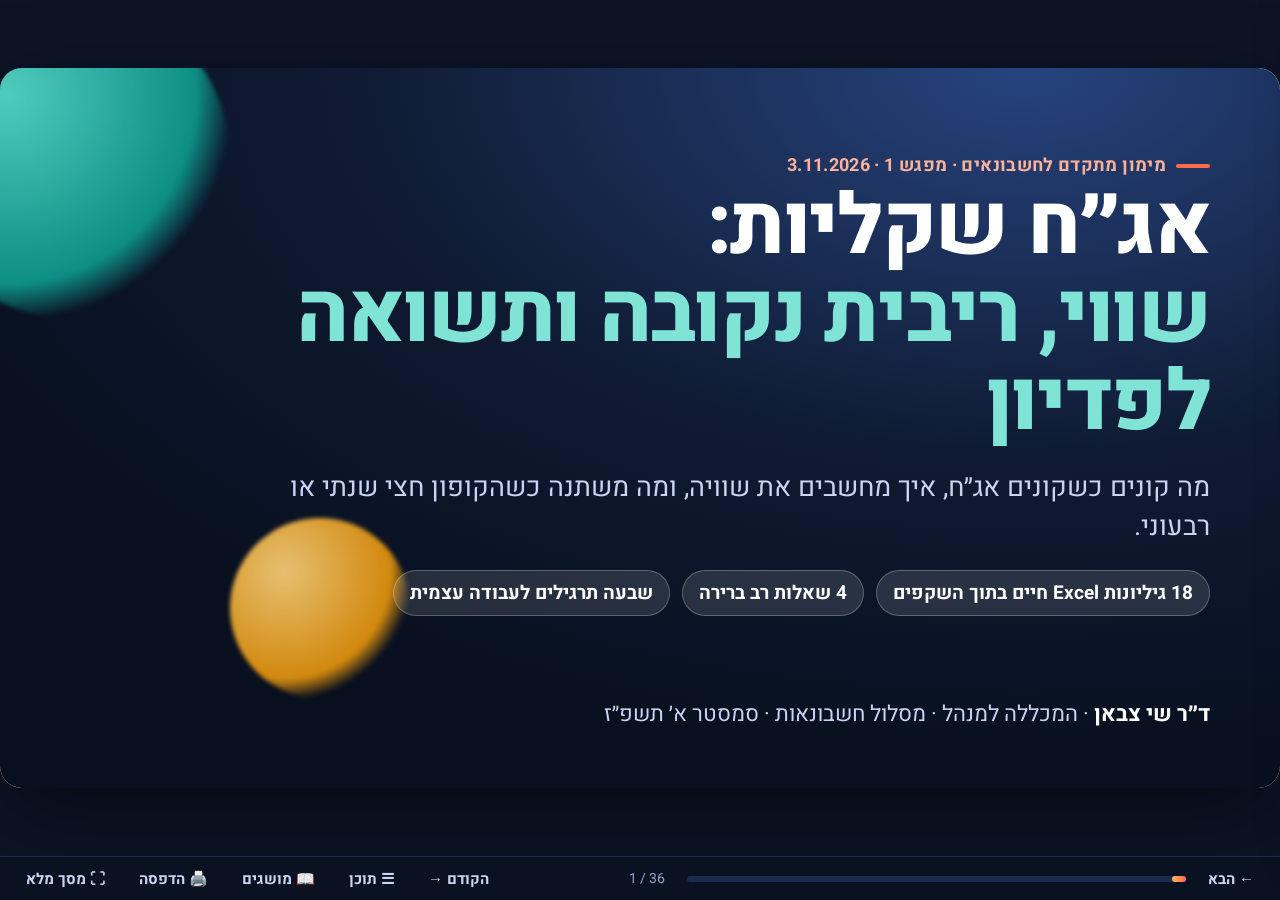
==== commit 17b611b3: "Lesson 2: value right after, right before and between payment dates; homework from chapters 1 and 2;" ====
--- a/lectures/lecture-1/presentation.html
+++ b/lectures/lecture-1/presentation.html
@@ -200,6 +200,7 @@
 .route.r5{grid-template-columns:repeat(5,1fr)}
 .route.r4{grid-template-columns:repeat(4,1fr)}
 .route.r2{grid-template-columns:repeat(2,1fr)}
+.route.r3{grid-template-columns:repeat(3,1fr)}
 .rcard{display:flex;flex-direction:column;align-items:flex-start;background:#fff;border-radius:16px;padding:12px 14px;text-align:right;box-shadow:0 2px 0 var(--line),0 10px 24px rgba(22,33,58,.07);min-height:224px;transition:transform .2s}
 .rcard:hover{transform:translateY(-4px)}
 .rcard>.n{font-size:38px;font-weight:800;color:var(--coral);line-height:1}
@@ -472,7 +473,7 @@
 </head>
 <body>
 <div class="stage" id="stage">
-<section class="slide dark s1 on" id="s-title" data-title="פתיחה"><div class="orb" style="width:320px;height:320px;background:radial-gradient(circle at 30% 30%,#58e0cf,#0f9d90 60%,transparent 72%);left:-90px;top:-70px"></div><div class="orb" style="width:180px;height:180px;background:radial-gradient(circle at 30% 30%,#ffd37a,#e8960c 60%,transparent 72%);left:230px;bottom:90px;animation-delay:-3s"></div><div style="position:absolute;right:70px;top:84px;width:960px"><div class="kick" style="color:#ffb199"><span>מימון מתקדם לחשבונאים · מפגש <span class="n">1</span></span></div><h1><span>אג״ח שקליות:</span> <span style="color:#7fe3d6">שווי, ריבית נקובה ותשואה לפדיון</span></h1><p class="sub" style="margin-top:20px;font-size:27px;color:#c8d4f2">מה קונים כשקונים אג״ח, איך מחשבים את שוויה, ומה משתנה כשהקופון חצי שנתי או רבעוני.</p><div class="chipbar" style="margin-top:24px"><span class="chip"><span class="n">18</span> גיליונות Excel חיים בתוך השקפים</span><span class="chip"><span class="n">4</span> שאלות רב ברירה</span><span class="chip">שבעה תרגילים לעבודה עצמית</span></div></div><div style="position:absolute;right:70px;bottom:58px;font-size:22px;color:#c8d4f2"><b style="color:#fff">ד״ר שי צבאן</b> · המכללה למנהל · מסלול חשבונאות · סמסטר א׳ תשפ״ז</div></section>
+<section class="slide dark s1 on" id="s-title" data-title="פתיחה"><div class="orb" style="width:320px;height:320px;background:radial-gradient(circle at 30% 30%,#58e0cf,#0f9d90 60%,transparent 72%);left:-90px;top:-70px"></div><div class="orb" style="width:180px;height:180px;background:radial-gradient(circle at 30% 30%,#ffd37a,#e8960c 60%,transparent 72%);left:230px;bottom:90px;animation-delay:-3s"></div><div style="position:absolute;right:70px;top:84px;width:960px"><div class="kick" style="color:#ffb199"><span>מימון מתקדם לחשבונאים · מפגש <span class="n">1</span> · <span class="n">3.11.2026</span></span></div><h1><span>אג״ח שקליות:</span> <span style="color:#7fe3d6">שווי, ריבית נקובה ותשואה לפדיון</span></h1><p class="sub" style="margin-top:20px;font-size:27px;color:#c8d4f2">מה קונים כשקונים אג״ח, איך מחשבים את שוויה, ומה משתנה כשהקופון חצי שנתי או רבעוני.</p><div class="chipbar" style="margin-top:24px"><span class="chip"><span class="n">18</span> גיליונות Excel חיים בתוך השקפים</span><span class="chip"><span class="n">4</span> שאלות רב ברירה</span><span class="chip">שבעה תרגילים לעבודה עצמית</span></div></div><div style="position:absolute;right:70px;bottom:58px;font-size:22px;color:#c8d4f2"><b style="color:#fff">ד״ר שי צבאן</b> · המכללה למנהל · מסלול חשבונאות · סמסטר א׳ תשפ״ז</div></section>
 <section class="slide " id="s-course" data-title="מפת הקורס"><div class="kick"><span>לפני שמתחילים</span></div><h2>מפת הקורס</h2><div class="lmap"><div class="cur"><b><span class="n">1</span></b>אג״ח שקליות: שווי, ריבית נקובה ותשואה לפדיון</div><div class=""><b><span class="n">2</span></b>אג״ח לשיעורין, ומחיר לפי תאריכים, לפני ואחרי קופון</div><div class=""><b><span class="n">3</span></b>חילוץ תשואה לפדיון ותשואה לתקופת החזקה</div><div class=""><b><span class="n">4</span></b>מלווה קצר מועד (מק״מ), אג״ח צמיתה ומשמעות משך החיים הממוצע (מח״מ)</div><div class=""><b><span class="n">5</span></b>אג״ח צמודות למדד ולדולר</div><div class=""><b><span class="n">6</span></b>תמחור מניות: מודל הדיבידנדים, תשואת דיבידנד ומכפיל רווח</div><div class=""><b><span class="n">7</span></b>תמחור מניות: הזדמנויות צמיחה, מכפיל ענפי ודיבידנד רבעוני</div><div class=""><b><span class="n">8</span></b>מחיר ההון של החברה: ביטא ומחיר הון ממוצע משוקלל</div><div class=""><b><span class="n">9</span> ו-<span class="n">10</span></b>מינוף פיננסי: מודיליאני ומילר, בלי מסים ועם מסים</div><div class=""><b><span class="n">11</span></b>חכירה לעומת רכישה</div></div><div class="row eq2 top" style="margin-top:14px"><div class="card"><b class="ct">פותרים רק ב-Excel</b><p class="lg">כל שאלה בקורס נפתרת בגיליון. ליד כל שאלה במצגת יש גיליון חי: כותבים נוסחה, לוחצים ״בדיקה״, ומקבלים משוב.</p></div><div class="card"><b class="ct">איך עובדים</b><p class="lg">קודם שאלה עם מספרים, אחר כך הפתרון בגיליון, צעד אחר צעד, ורק בסוף הכלל. לחיצה על מילה מסומנת פותחת את ההגדרה שלה.</p></div></div><div class="band note"><b>הערה:</b> הסדר נקבע לפי קובצי השיעורים. אג״ח בשיעורים <span class="n">1</span> עד <span class="n">5</span>, מניות בשיעורים <span class="n">6</span> ו-<span class="n">7</span>, מחיר ההון ומבנה ההון בשיעורים <span class="n">8</span> עד <span class="n">10</span>, וחכירה בשיעור <span class="n">11</span>.</div></section>
 <section class="slide " id="s-route" data-title="מסלול המפגש"><div class="kick"><span>לפני שמתחילים</span></div><h2>מסלול המפגש</h2><p class="lead">שאלה אחת מלווה את השיעור: כמה שווה היום הבטחה לשלם כסף בעתיד. לחצו על חלק כדי לעבור אליו.</p><div class="route r4"><button class="rcard" data-go="p-1"><div class="n">1</div><b>הגדרות מקדימות</b><span>מושגי אג״ח, רציונל, תהליך ושני כלי Excel</span><em>כ-20 דקות</em></button><button class="rcard" data-go="p-2"><div class="n">2</div><b>שווי אג״ח: שאלה 1</b><span>טבלת תזרימים, שתי פונקציות של Excel, פרמיה ונכיון</span><em>כ-45 דקות</em></button><button class="rcard" data-go="p-3"><div class="n">3</div><b>קופון חצי שנתי: שאלה 2</b><span>המרת ריבית בחזקה וטבלה חצי שנתית</span><em>כ-35 דקות</em></button><button class="rcard" data-go="p-4"><div class="n">4</div><b>סיכום ותרגול עצמי</b><span>סיכומים ושבעה תרגילים חדשים, כל אחד עם גיליון, רמזים ופתרון</span><em>עבודה עצמית</em></button></div><div class="band note"><b>הערה:</b> הדקות הן הערכה בלבד. שאלות <span class="n">1</span> ו-<span class="n">2</span> הן השאלות הראשונות של קובץ האקסל של השיעור, באותן כתובות תאים. שאלות <span class="n">3</span> ו-<span class="n">4</span>, על אג״ח לשיעורין, בשיעור <span class="n">2</span>. בכל גיליון: ״צעד אחר צעד״ מראה את הפתרון בשלבים.</div></section>
 <section class="slide dark pd" id="p-1" data-title="פתיחת חלק 1: הגדרות מקדימות: מה קונים כשקונים אג״ח" style="--pc:#7fe3d6"><div class="pd-num">1</div><div class="pd-in"><div class="kick" style="color:#ffb199"><span>חלק <span class="n">1</span> מתוך <span class="n">4</span> · כ-<span class="n">20</span> דקות</span></div><div class="pd-h">הגדרות מקדימות: מה קונים כשקונים אג״ח</div><div class="pd-q">שאלת החלק: מה בדיוק מקבל מי שקונה אגרת חוב, ומה קובע את המחיר?</div><div class="pd-cols"><div class="pd-box"><b>מה נעשה בחלק הזה</b><ul><li>אגרת חוב (אג״ח), ערך נקוב, ריבית נקובה וקופון</li><li>מי קובע את המחיר: שיעור התשואה לפדיון</li><li>הרציונל והתהליך המלא של תמחור אג״ח</li><li>שני כלי Excel, ומוסכמת הסימן</li></ul></div></div></div></section>
@@ -909,7 +910,7 @@
   stepK++;const last=stepK===cfg.steps.length;
   if(fb)setFb(`<div class="xl-step"><b>צעד ${stepK} מתוך ${cfg.steps.length}:</b> ${st.note}${last?' <b>זה הפתרון המלא.</b>':''}</div>`);
   const b=host.querySelector('[data-x="step"]');if(b)b.textContent=last?'↺ מההתחלה':'▶ הצעד הבא';if(cfg.onChange)cfg.onChange();}
- /* checking: the value must match, the cell must hold a formula with references, and no number from the table may be typed in */
+ /* checking: the value must match, the cell must hold a formula with references (unless the solution has none: =14*12 converts years to months), and no number from the table may be typed in */
  const needOf=a=>cfg.need?(typeof cfg.need==='object'?cfg.need[a]:cfg.need):null;
  function check(silent){const sol=new Sheet(R,C);Object.entries({...cfg.data,...(cfg.bdata||{})}).forEach(([a,v])=>sol.set(a,v));Object.entries(cfg.solution).forEach(([a,v])=>sol.set(a,v));sol.recalc();
   S.recalc();marks={};const notes=[];let ok=0;
@@ -925,7 +926,7 @@
    if(exact&&!(typeof want==='number'&&near(got,want)))why=exact[1];
    else if(!raw)why='ריק';else if(raw[0]!=='='&&cfg.values){if(!near(got,want))why='המספר אינו נכון. חשבו שוב לפי ההסבר';}else if(raw[0]!=='=')why='הוקלד ערך ולא נוסחה. נוסחה מתחילה בסימן =';
    else if(isErr(got))why=`שגיאה ${got.err}: בדקו את הכתיב ואת הסוגריים`;
-   else if(raw[0]==='='&&!/[A-Za-z]{1,2}\d/.test(raw.replace(/\$/g,'').replace(/[A-Z]+\(/g,''))&&!cfg.values)why='אין בנוסחה הפניה לתאים. השתמשו בכתובות התאים במקום במספרים';
+   else if(raw[0]==='='&&!/[A-Za-z]{1,2}\d/.test(raw.replace(/\$/g,'').replace(/[A-Z]+\(/g,''))&&/[A-Za-z]{1,2}\d/.test(sf.replace(/\$/g,'').replace(/[A-Z]+\(/g,''))&&!cfg.values)why='אין בנוסחה הפניה לתאים. השתמשו בכתובות התאים במקום במספרים';
    else if(raw[0]==='='&&!cfg.values&&lits(raw).some(x=>!allowed.has(x)))why='הוקלד בנוסחה מספר. כשהנתון קיים בטבלה, מפנים לתא שלו';
    else if(needOf(a)&&!new RegExp(needOf(a),'i').test(raw))why=(/^קבעו/.test(cfg.needMsg||'')?'קיבוע: ':'עבודה יעילה: ')+(cfg.needMsg||'יש פונקציה מתאימה לפעולה הזו');
    else if(typeof want==='number'&&!near(got,want)){why=cfg.wrongMsg||'התוצאה אינה נכונה. בדקו את סדר הפעולות ואת התאים שבחרתם';
@@ -1035,7 +1036,7 @@
  slide.querySelectorAll('.xl-wrap').forEach(w=>{
   /* columns widen to the width of the sheet's area (the row-number column stays) */
   const tb=w.querySelector('table'),ths=[...tb.tHead.rows[0].cells].slice(1);ths.forEach(th=>{if(!th.dataset.w0)th.dataset.w0=parseFloat(th.style.width)||92;th.style.width=th.dataset.w0+'px';});
-  const base=ths.reduce((t,th)=>t+ +th.dataset.w0,0),wroom=w.clientWidth-36-2;if(wroom>base+8){const f=Math.min(1.8,wroom/base);ths.forEach(th=>{th.style.width=Math.floor(th.dataset.w0*f)+'px';});}
+  const base=ths.reduce((t,th)=>t+ +th.dataset.w0,0),wroom=w.clientWidth-36-2-(w.scrollHeight>w.clientHeight+1?0:16);/* room for a vertical scrollbar that may appear once the height is capped: on a right to left sheet it sits on the left, over the last column and its fill handle */if(wroom>base+8){const f=Math.min(1.8,wroom/base);ths.forEach(th=>{th.style.width=Math.floor(th.dataset.w0*f)+'px';});}
   w.style.maxHeight='none';const top=(w.getBoundingClientRect().top-sr.top)/k,need=w.scrollHeight;const xf=w.closest('.xw')&&w.closest('.xw').querySelector('.xfb'),fbr=xf?(xf.getBoundingClientRect().height/k+(xf.textContent.trim()?6:0)):0;const room=Math.floor(limit-top-fbr);
   w.style.maxHeight=Math.max(150,Math.min(need,room))+'px';});};
 })();
